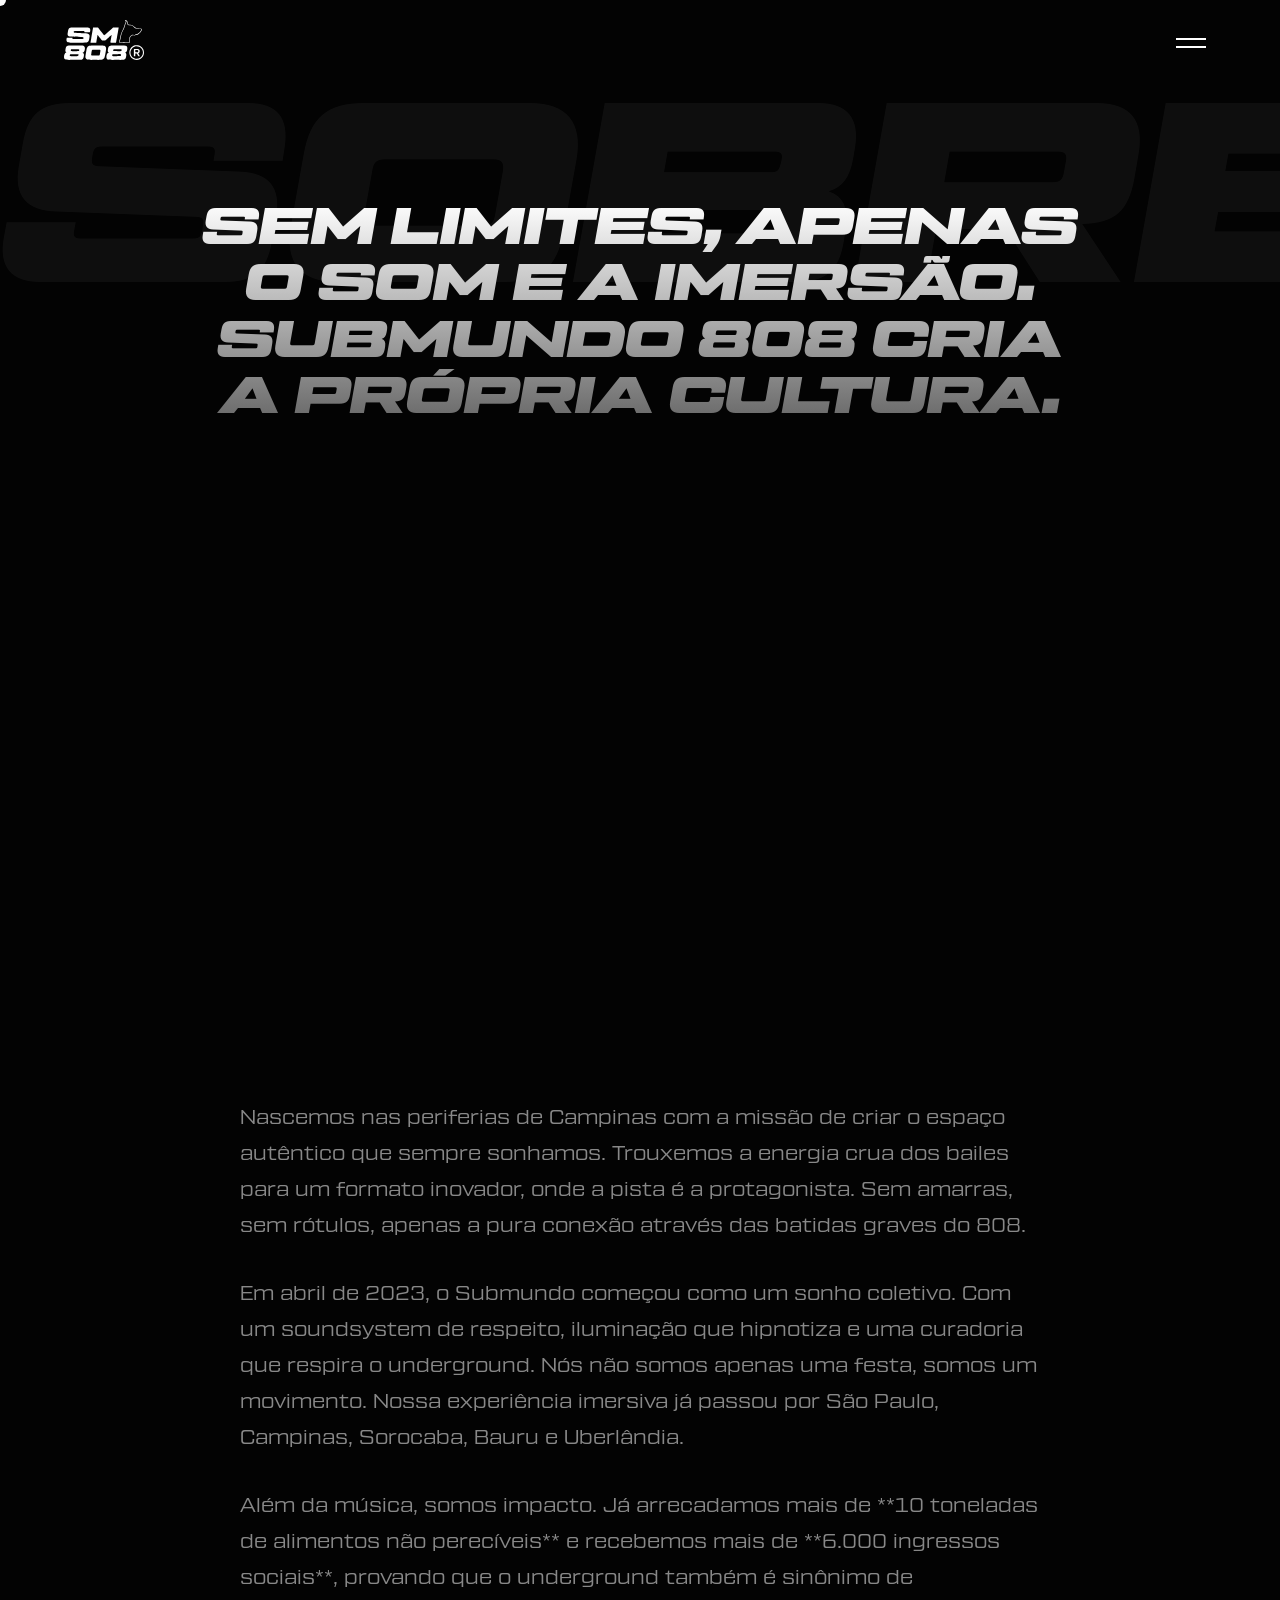
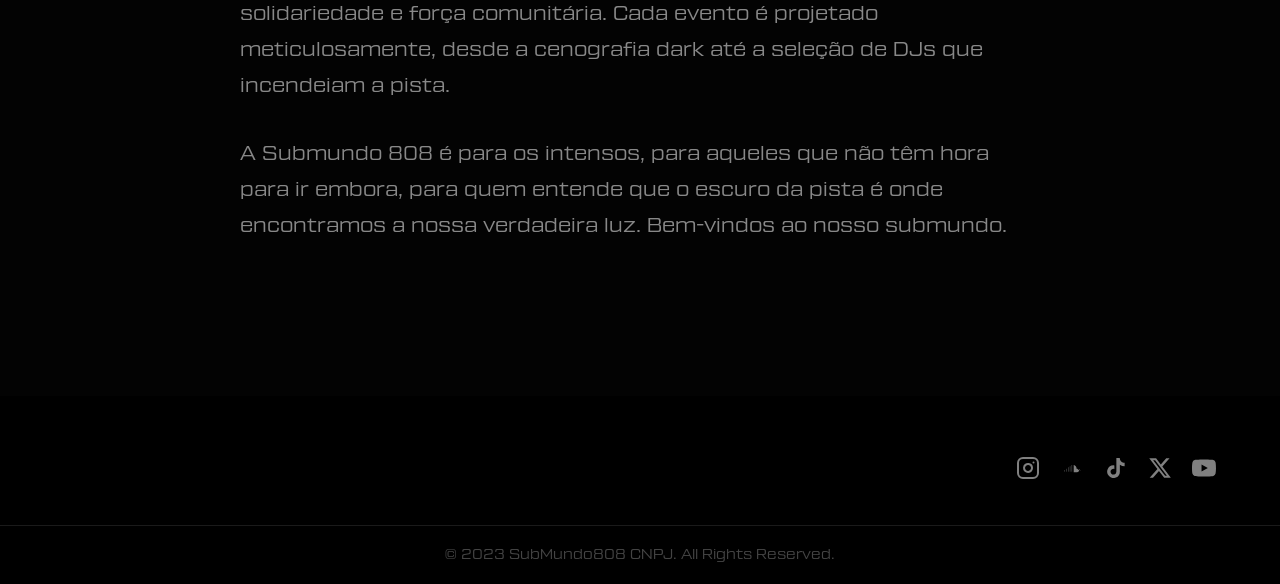
==== about.html @ 8bd0a529 "feat: landing page Submundo 808 — hero em vídeo, slider de eventos e seção Sobre animada Landing pag" ====
<!DOCTYPE html>
<html lang="pt-BR">
<head>
    <meta charset="UTF-8">
    <meta name="viewport" content="width=device-width, initial-scale=1.0">
    <title>SOBRE NÓS | SUBMUNDO 808</title>
    <link rel="stylesheet" href="css/style.css">
</head>
<body class="about-page">
    <div class="custom-cursor"></div>
    
    <!-- Fullscreen Menu Overlay -->
    <div class="menu-overlay" id="menuOverlay">
        <div class="menu-content">
            <a href="index.html" class="menu-link" data-text="HOME">HOME</a>
            <a href="about.html" class="menu-link menu-close" data-text="SOBRE NÓS">SOBRE NÓS</a>
            <a href="index.html#eventos" class="menu-link" data-text="EVENTOS">EVENTOS</a>
            <a href="index.html#spotify" class="menu-link" data-text="PLAYLIST">PLAYLIST</a>
            <a href="index.html#faq" class="menu-link" data-text="FAQ">FAQ</a>
        </div>
    </div>

    <!-- Top Bar -->
    <header class="top-bar">
        <div class="container top-bar-content">
            <a href="index.html" class="logo">
                <img src="assets/img/logo.svg" alt="SUBMUNDO 808" onerror="this.outerHTML='<h2 class=\'logo-text\'>SUBMUNDO 808</h2>'">
            </a>
            <div class="header-right">
                <button class="menu-toggle" id="menuToggle">
                    <span class="line"></span>
                    <span class="line"></span>
                </button>
            </div>
        </div>
    </header>

    <main>
        <!-- About Hero Section -->
        <section class="about-hero section-padding">
            <div class="about-giant-bg">
                <h1 class="reveal-up-text">SOBRE NÓS</h1>
            </div>
            
            <div class="container about-content-wrapper">
                <div class="about-title-block reveal">
                    <h2 class="section-title text-center" style="font-size: clamp(2rem, 4vw, 4rem);">
                        Sem limites, apenas o som e a imersão.<br>
                        <span style="color:var(--text-muted);">Submundo 808 cria a própria cultura.</span>
                    </h2>
                </div>

                <div class="about-main-image photo-wrapper reveal-clip">
                    <img src="assets/img/bg-hero.webp" alt="Submundo 808 Experience">
                </div>

                <div class="about-text-content reveal">
                    <p>Nascemos nas periferias de Campinas com a missão de criar o espaço autêntico que sempre sonhamos. Trouxemos a energia crua dos bailes para um formato inovador, onde a pista é a protagonista. Sem amarras, sem rótulos, apenas a pura conexão através das batidas graves do 808.</p>

                    <p>Em abril de 2023, o Submundo começou como um sonho coletivo. Com um soundsystem de respeito, iluminação que hipnotiza e uma curadoria que respira o underground. Nós não somos apenas uma festa, somos um movimento. Nossa experiência imersiva já passou por São Paulo, Campinas, Sorocaba, Bauru e Uberlândia.</p>

                    <p>Além da música, somos impacto. Já arrecadamos mais de **10 toneladas de alimentos não perecíveis** e recebemos mais de **6.000 ingressos sociais**, provando que o underground também é sinônimo de solidariedade e força comunitária. Cada evento é projetado meticulosamente, desde a cenografia dark até a seleção de DJs que incendeiam a pista.</p>

                    <p>A Submundo 808 é para os intensos, para aqueles que não têm hora para ir embora, para quem entende que o escuro da pista é onde encontramos a nossa verdadeira luz. Bem-vindos ao nosso submundo.</p>
                </div>
            </div>
        </section>
    </main>

    <!-- Footer -->
    <footer class="footer">
        <div class="container footer-content">
            <div class="footer-logo">
                <img src="assets/img/logo.svg" alt="SUBMUNDO 808" onerror="this.outerHTML='<h2 class=\'logo-text\'>SUBMUNDO 808</h2>'">
            </div>
            
            <div class="social-links hover-dim-group">
                <a href="https://www.instagram.com/submundo808/" target="_blank" class="hover-dim-item" title="Instagram">
                    <svg width="24" height="24" viewBox="0 0 24 24" fill="none" stroke="currentColor" stroke-width="2" stroke-linecap="round" stroke-linejoin="round"><rect x="2" y="2" width="20" height="20" rx="5" ry="5"></rect><path d="M16 11.37A4 4 0 1 1 12.63 8 4 4 0 0 1 16 11.37z"></path><line x1="17.5" y1="6.5" x2="17.51" y2="6.5"></line></svg>
                </a>
                <a href="https://soundcloud.com/submundo808" target="_blank" class="hover-dim-item" title="Soundcloud">
                    <svg width="24" height="24" viewBox="0 0 24 24" fill="currentColor"><path d="M11.81 15.65c-.05 0-.09-.04-.09-.09v-6.38c0-.05.04-.09.09-.09h.19c.05 0 .09.04.09.09v6.38c0 .05-.04.09-.09.09h-.19zm-1.85 0c-.05 0-.09-.04-.09-.09v-5.27c0-.05.04-.09.09-.09h.19c.05 0 .09.04.09.09v5.27c0 .05-.04.09-.09.09h-.19zm-1.85 0c-.05 0-.09-.04-.09-.09v-4.14c0-.05.04-.09.09-.09h.19c.05 0 .09.04.09.09v4.14c0 .05-.04.09-.09.09h-.19zm-1.85 0c-.05 0-.09-.04-.09-.09v-2.82c0-.05.04-.09.09-.09h.19c.05 0 .09.04.09.09v2.82c0 .05-.04.09-.09.09h-.19zm-1.85 0c-.05 0-.09-.04-.09-.09v-1.39c0-.05.04-.09.09-.09h.19c.05 0 .09.04.09.09v1.39c0 .05-.04.09-.09.09h-.19zm14.8-1.57c0 1.25-.97 2.27-2.19 2.27H13.8c-.05 0-.09-.04-.09-.09v-7.14c0-.05.05-.08.09-.07 1.58.29 2.76 1.66 2.76 3.32 0 .14-.01.27-.03.4.92-.12 1.76.54 1.76 1.48v.01c0-.14.07-.27.18-.36.43-.37 1.07-.37 1.51 0 .28.25.43.61.43 1V14.08z"/></svg>
                </a>
                <a href="https://www.tiktok.com/@submundo808" target="_blank" class="hover-dim-item" title="TikTok">
                    <svg width="24" height="24" viewBox="0 0 24 24" fill="currentColor"><path d="M19.59 6.69a4.83 4.83 0 0 1-3.77-4.25V2h-3.45v13.67a2.89 2.89 0 0 1-5.2 1.74 2.89 2.89 0 0 1 2.31-4.64 2.93 2.93 0 0 1 .88.13V9.4a6.84 6.84 0 0 0-1-.05A6.33 6.33 0 0 0 5 20.1a6.34 6.34 0 0 0 10.86-4.43v-7a8.16 8.16 0 0 0 4.77 1.52v-3.4a4.85 4.85 0 0 1-1-.1z"/></svg>
                </a>
                <a href="https://x.com/Submundo808" target="_blank" class="hover-dim-item" title="X (Twitter)">
                    <svg width="24" height="24" viewBox="0 0 24 24" fill="currentColor"><path d="M18.244 2.25h3.308l-7.227 8.26 8.502 11.24H16.17l-5.214-6.817L4.99 21.75H1.68l7.73-8.835L1.254 2.25H8.08l4.713 6.231zm-1.161 17.52h1.833L7.084 4.126H5.117z"/></svg>
                </a>
                <a href="https://www.youtube.com/@submundo808" target="_blank" class="hover-dim-item" title="YouTube">
                    <svg width="24" height="24" viewBox="0 24 24" fill="currentColor"><path d="M23.498 6.186a3.016 3.016 0 0 0-2.122-2.136C19.505 3.5 12 3.5 12 3.5s-7.505 0-9.377.55a3.016 3.016 0 0 0-2.122 2.136C0 8.07 0 12 0 12s0 3.93.501 5.814a3.016 3.016 0 0 0 2.122 2.136c1.871.55 9.377.55 9.377.55s7.505 0 9.377-.55a3.016 3.016 0 0 0 2.122-2.136C24 15.93 24 12 24 12s0-3.93-.502-5.814zM9.545 15.568V8.432L15.818 12l-6.273 3.568z"/></svg>
                </a>
            </div>
        </div>
        <div class="copyright text-center">
            <p>© 2023 SubMundo808 CNPJ. All Rights Reserved.</p>
        </div>
    </footer>

    <script src="js/main.js"></script>
</body>
</html>
---- css/style.css ----
/* UI/UX Pro Max - Serhat Durmus Aesthetic */
:root {
    --bg-color: #030303;
    --text-main: #FFFFFF;
    --text-muted: #888888;
    --accent: #E50000; /* Subtle neon if needed, but mostly B&W */
    --hover-dim: 0.3;
}

* {
    margin: 0;
    padding: 0;
    box-sizing: border-box;
    cursor: none; /* Hide default cursor */
}

@font-face {
    font-family: 'Tactic-Sans';
    src: url('../assets/fonts/Tactic-Sans-Regular.otf') format('opentype');
    font-weight: normal;
    font-style: normal;
}

@font-face {
    font-family: 'Tactic-Sans-Title';
    src: url('../assets/fonts/Tactic-Sans-Extra-Extended-Ultra-Italic.otf') format('opentype');
    font-weight: 900;
    font-style: italic;
}

@font-face {
    font-family: 'Tactic-Sans-Medium';
    src: url('../assets/fonts/Tactic-Sans-Medium.otf') format('opentype');
    font-weight: 500;
    font-style: normal;
}

html, body {
    background-color: var(--bg-color);
    color: var(--text-main);
    font-family: 'Tactic-Sans', sans-serif;
    overflow-x: hidden;
    scroll-behavior: smooth;
    width: 100%;
}

/* Lenis smooth-scroll (required styles) */
html.lenis,
html.lenis body {
    height: auto;
}

.lenis.lenis-smooth {
    scroll-behavior: auto !important;
}

.lenis.lenis-stopped {
    overflow: clip;
}

a {
    color: inherit;
    text-decoration: none;
}

ul {
    list-style: none;
}

.container {
    max-width: 1400px;
    margin: 0 auto;
    padding: 0 5%;
}

.section-padding {
    padding: 120px 0;
}

.text-center { text-align: center; }
.mt-2 { margin-top: 1rem; }
.mt-4 { margin-top: 2rem; }
.text-muted { color: var(--text-muted); }
.uppercase { text-transform: uppercase; }
.tracking-widest { letter-spacing: 0.2em; font-size: 0.8rem; }

/* Custom Cursor */
.custom-cursor {
    position: fixed;
    top: 0;
    left: 0;
    width: 12px;
    height: 12px;
    background-color: var(--text-main);
    border-radius: 50%;
    pointer-events: none;
    z-index: 9999;
    mix-blend-mode: difference;
    transform: translate(-50%, -50%);
    transition: width 0.3s, height 0.3s, background-color 0.3s;
}

.custom-cursor.hover {
    width: 60px;
    height: 60px;
    background-color: rgba(255, 255, 255, 0.1);
    border: 1px solid rgba(255, 255, 255, 0.5);
    mix-blend-mode: normal;
}

/* Typography */
h1, h2, h3, h4 {
    font-family: 'Tactic-Sans-Title', sans-serif;
    text-transform: uppercase;
}

.section-title {
    font-size: clamp(2.5rem, 5vw, 5rem);
    line-height: 1.1;
    margin-bottom: 3rem;
    position: relative;
    z-index: 2;
    background-image: linear-gradient(180deg, #fff, #666);
    background-clip: text;
    -webkit-background-clip: text;
    -webkit-text-fill-color: transparent;
}

/* Hover Dim Effect (Like Latest News) */
.hover-dim-group:hover .hover-dim-item {
    opacity: var(--hover-dim);
    filter: blur(2px);
    transition: opacity 0.4s ease, filter 0.4s ease, transform 0.4s ease;
}

.hover-dim-group .hover-dim-item {
    transition: opacity 0.4s ease, filter 0.4s ease, transform 0.4s ease;
}

.hover-dim-group .hover-dim-item:hover {
    opacity: 1 !important;
    filter: blur(0px) !important;
    transform: scale(1.02);
    z-index: 10;
}

/* Buttons */
.btn {
    display: inline-block;
    padding: 1rem 3rem;
    font-family: 'Tactic-Sans-Title', sans-serif;
    font-size: 1.2rem;
    border-radius: 50px;
    transition: all 0.3s ease;
    text-transform: uppercase;
    position: relative;
    overflow: hidden;
}

.btn-primary {
    background: #fff;
    color: #000;
}

.btn-primary:hover {
    background: #ccc;
    transform: scale(1.05);
}

.btn-outline {
    background: transparent;
    border: 1px solid #fff;
    color: #fff;
}

.btn-outline:hover {
    background: #fff;
    color: #000;
}

/* Top Bar */
.top-bar {
    position: fixed;
    top: 0;
    left: 0;
    width: 100%;
    z-index: 100;
    padding: 20px 0;
}

.top-bar-content {
    display: flex;
    justify-content: space-between;
    align-items: center;
}

/* Blend logo + hamburger against any background; the CTA keeps solid colors */
.logo,
.menu-toggle {
    mix-blend-mode: difference;
}

.header-right {
    display: flex;
    align-items: center;
    gap: 20px;
}

/* Highlight CTA in the header */
.btn-ticket {
    display: inline-flex;
    align-items: center;
    font-family: 'Tactic-Sans-Title', sans-serif;
    font-size: 0.85rem;
    letter-spacing: 0.06em;
    text-transform: uppercase;
    color: #fff;
    background: var(--accent);
    padding: 0.75rem 1.7rem;
    border-radius: 50px;
    white-space: nowrap;
    box-shadow: 0 0 0 rgba(229, 0, 0, 0.6);
    transition: transform 0.3s ease, box-shadow 0.3s ease, background 0.3s ease;
}

.btn-ticket:hover {
    transform: scale(1.05);
    background: #ff1a1a;
    box-shadow: 0 6px 26px rgba(229, 0, 0, 0.45);
}

.btn-ticket-short { display: none; }

@media (max-width: 640px) {
    .header-right { gap: 10px; }
    .btn-ticket {
        font-size: 0.62rem;
        padding: 0.5rem 0.85rem;
        letter-spacing: 0.02em;
    }
    .btn-ticket-full { display: none; }
    .btn-ticket-short { display: inline; }
    .menu-toggle { padding: 10px 0 10px 4px; }
    .menu-toggle .line { width: 26px; }
    .logo img { height: 32px; }
}

.logo img {
    height: 40px;
}

.logo-text {
    font-size: 1.5rem;
    color: #fff;
    margin: 0;
}

/* Hamburger Menu Toggle */
.menu-toggle {
    background: transparent;
    border: none;
    display: flex;
    flex-direction: column;
    gap: 6px;
    padding: 10px;
}

.menu-toggle .line {
    display: block;
    width: 30px;
    height: 2px;
    background-color: #fff;
    transition: all 0.3s ease;
}

.menu-toggle.active .line:nth-child(1) {
    transform: translateY(8px) rotate(45deg);
}
.menu-toggle.active .line:nth-child(2) {
    opacity: 0;
}
.menu-toggle.active .line:nth-child(3) {
    transform: translateY(-8px) rotate(-45deg);
    display: block;
}

/* Fullscreen Overlay Menu */
.menu-overlay {
    position: fixed;
    top: 0;
    left: 0;
    width: 100%;
    height: 100vh;
    background-color: #050505;
    z-index: 90;
    display: flex;
    align-items: center;
    justify-content: center;
    opacity: 0;
    pointer-events: none;
    transition: opacity 0.5s ease;
}

.menu-overlay.active {
    opacity: 1;
    pointer-events: auto;
}

.menu-content {
    display: flex;
    flex-direction: column;
    gap: 20px;
    text-align: center;
}

.menu-link {
    font-family: 'Tactic-Sans-Title', sans-serif;
    font-size: clamp(3rem, 8vw, 6rem);
    color: transparent;
    -webkit-text-stroke: 1px rgba(255,255,255,0.2);
    transition: all 0.4s ease;
    position: relative;
    transform: translateY(30px);
    opacity: 0;
}

.menu-overlay.active .menu-link {
    transform: translateY(0);
    opacity: 1;
}

.menu-link:hover {
    -webkit-text-stroke: 1px #fff;
    color: #fff;
}

/* Stagger menu links */
.menu-link:nth-child(1) { transition-delay: 0.1s; }
.menu-link:nth-child(2) { transition-delay: 0.15s; }
.menu-link:nth-child(3) { transition-delay: 0.2s; }
.menu-link:nth-child(4) { transition-delay: 0.25s; }
.menu-link:nth-child(5) { transition-delay: 0.3s; }

/* Hero Section */
.hero-clean {
    position: relative;
    width: 100%;
    height: 100vh;
    display: flex;
    align-items: flex-end;
    justify-content: center;
    overflow: hidden;
}

.midiaBackground {
    position: absolute;
    /* Oversized with headroom above so the scroll parallax (moves the layer
       DOWN) never reveals empty space at the top of the hero. */
    top: -50%;
    left: 0;
    width: 100%;
    height: 150%;
    z-index: 1;
    will-change: transform; /* scroll parallax target */
}

.midiaBackground img,
.midiaBackground video {
    width: 100%;
    height: 100%;
    object-fit: cover;
    /* subtle slow zoom on the footage, like the reference */
    animation: heroZoom 20s ease-out forwards;
}

.hero-overlay {
    position: absolute;
    inset: 0;
    z-index: 2;
    background:
        linear-gradient(to top, rgba(3,3,3,0.55) 0%, rgba(3,3,3,0.1) 40%, rgba(3,3,3,0.3) 100%);
}

/* Black gradient at the end of the hero → smooth blend into the next section.
   Sits OVER the video (z2) but BEHIND the SUBMUNDO text (z3). */
.hero-bottom-fade {
    position: absolute;
    left: 0;
    bottom: 0;
    width: 100%;
    height: 45vh;
    z-index: 2;
    pointer-events: none;
    background: linear-gradient(to bottom,
        rgba(4, 4, 4, 0) 0%,
        rgba(4, 4, 4, 0.6) 55%,
        #040404 100%);
}

.hero-bottom-title {
    position: relative;
    z-index: 3;
    width: 100%;
    text-align: center;
    padding: 0 4% 3vh;
}

.title-mask {
    overflow: hidden;
    padding-bottom: 0.08em; /* keep descenders/italic slant from clipping */
    line-height: 0.9;
}

.reveal-up-text {
    display: block;
    transform: translateY(110%);
    opacity: 0;
    animation: revealUp 1.4s cubic-bezier(0.16, 1, 0.3, 1) 0.15s forwards;
}

.hero-giant {
    font-family: 'Tactic-Sans-Title', sans-serif;
    font-size: clamp(2rem, 10.2vw, 13rem);
    line-height: 0.9;
    letter-spacing: -0.02em;
    text-transform: uppercase;
    white-space: nowrap;
    margin: 0;
    /* metallic gray gradient — same effect as the section headings */
    background-image: linear-gradient(180deg, #ffffff 0%, #e8e8e8 38%, #9a9a9a 66%, #4d4d4d 100%);
    background-clip: text;
    -webkit-background-clip: text;
    -webkit-text-fill-color: transparent;
    color: transparent;
}

.delay-1 {
    animation-delay: 0.35s;
}

@keyframes revealUp {
    to {
        transform: translateY(0);
        opacity: 1;
    }
}

@keyframes heroZoom {
    from { transform: scale(1.12); }
    to   { transform: scale(1); }
}

/* Eventos (Videos Style) */
/* Eventos (Reference Structure) */
.eventos-videos {
    position: relative;
    background: #040404;
    overflow: hidden;
    padding-bottom: 160px;
}

/* Blurred background built from the ACTIVE card image (crossfade on change) */
.eventos-bg {
    position: absolute;
    inset: 0;
    z-index: 0;
    overflow: hidden;
}

.eventos-bg-layer {
    position: absolute;
    top: -8%;
    left: -8%;
    width: 116%;
    height: 116%;
    background-size: cover;
    background-position: center;
    filter: blur(80px) brightness(0.5) saturate(1.1);
    opacity: 0;
    transform: scale(1.05);
    transition: opacity 1.1s ease;
    will-change: opacity;
}

.eventos-bg-layer.is-active {
    opacity: 0.5;
}

/* Vignette that keeps the whole area dark like the reference */
.section-blur {
    position: absolute;
    inset: 0;
    pointer-events: none;
    z-index: 1;
    background:
        radial-gradient(110% 85% at 50% 42%, rgba(4,4,4,0.55) 0%, rgba(4,4,4,0.85) 55%, #040404 82%),
        linear-gradient(to bottom, #040404 0%, transparent 22%, transparent 78%, #040404 100%);
}

/* Left / right edge fades over the side cards */
.slider-overlay {
    position: absolute;
    top: 0;
    left: 0;
    width: 22%;
    height: 100%;
    z-index: 8;
    pointer-events: none;
    background: linear-gradient(to right, #040404 0%, transparent 100%);
}

.slider-overlay.is-right {
    left: auto;
    right: 0;
    background: linear-gradient(to left, #040404 0%, transparent 100%);
}

.slider_component {
    position: relative;
    width: 100vw;
    left: 50%;
    transform: translateX(-50%);
    height: 740px;
    margin-top: 40px;
    z-index: 10;
}

.slider {
    position: absolute;
    inset: 0;
}

.slider-wrapper {
    position: absolute;
    top: 41%;
    left: 50%;
    width: 0;
    height: 0;
}

/* Side cards (default state) */
.slider_slide {
    position: absolute;
    top: 50%;
    left: 50%;
    width: 600px;
    height: 338px; /* 16:9 */
    transform: translate(-50%, -50%) scale(1);
    opacity: 0.85;
    cursor: pointer;
    z-index: 1;
    transition: transform 1.1s cubic-bezier(0.16, 1, 0.3, 1),
                width 1.1s cubic-bezier(0.16, 1, 0.3, 1),
                height 1.1s cubic-bezier(0.16, 1, 0.3, 1),
                opacity 1.1s cubic-bezier(0.16, 1, 0.3, 1);
}

/* Center / active card */
.slider_slide.active {
    width: 880px;
    height: 495px;
    opacity: 1;
    z-index: 10;
    cursor: default;
}

.image-cover {
    display: block;
    width: 100%;
    height: 100%;
    object-fit: cover;
    filter: brightness(0.4) grayscale(35%);
    transition: filter 1.1s ease;
}

.slider_slide.active .image-cover {
    filter: brightness(1) grayscale(0%);
}

.corner-wrapper {
    position: absolute;
    top: -34px;
    left: -34px;
    right: -34px;
    bottom: -34px;
    pointer-events: none;
    opacity: 0;
    transform: scale(0.96);
    transition: opacity 0.7s ease 0.2s, transform 0.7s ease 0.2s;
}

.slider_slide.active .corner-wrapper {
    opacity: 1;
    transform: scale(1);
}

.corner {
    position: absolute;
    width: 30px;
    height: 30px;
    border-color: var(--accent);
    border-style: solid;
}

.corner.is-1 { top: 0; left: 0; border-width: 2px 0 0 2px; }
.corner.is-2 { top: 0; right: 0; border-width: 2px 2px 0 0; }
.corner.is-3 { bottom: 0; right: 0; border-width: 0 2px 2px 0; }
.corner.is-4 { bottom: 0; left: 0; border-width: 0 0 2px 2px; }

/* Play button shows on the SIDE (inactive) cards, hidden on the active one */
.video-play {
    position: absolute;
    top: 50%;
    left: 50%;
    transform: translate(-50%, -50%) scale(1);
    width: 64px;
    height: 64px;
    background: var(--accent);
    display: flex;
    justify-content: center;
    align-items: center;
    color: #fff;
    opacity: 1;
    transition: opacity 0.6s ease, transform 0.6s ease;
}

.video-play svg { width: 26px; height: 26px; }

.slider_slide.active .video-play {
    opacity: 0;
    transform: translate(-50%, -50%) scale(0.8);
    pointer-events: none;
}

.slider_slide_title {
    position: absolute;
    bottom: -52px;
    width: 100%;
    text-align: center;
    opacity: 0;
    transform: translateY(-10px);
    transition: all 0.5s ease;
}

.slider_slide.active .slider_slide_title {
    opacity: 1;
    transform: translateY(0);
    transition-delay: 0.3s;
}

.slider_slide_title h3 {
    color: var(--accent);
    font-family: 'Tactic-Sans-Title', sans-serif;
    font-size: 1rem;
    letter-spacing: 0.15em;
    margin: 0;
    text-transform: uppercase;
}

/* Pagination Ruler */
.slider-video_pagination-wrapper {
    display: flex;
    align-items: flex-end;
    justify-content: center;
    gap: 0px;
    position: absolute;
    bottom: 0;
    left: 0;
    width: 100%;
    z-index: 10;
}

.slider-video_pagination-item {
    display: flex;
    align-items: flex-end;
    gap: 20px; /* space between the lines */
    padding: 0 10px; /* padding so they span wider */
    cursor: pointer;
}

.slider-video_pagination-item_line {
    width: 1px;
    height: 12px;
    background: #333;
    transition: all 0.4s ease;
}

.slider-video_pagination-item:hover .slider-video_pagination-item_line,
.slider-video_pagination-item.active .slider-video_pagination-item_line {
    background: #555;
}

.slider-video_pagination-item_line.is-big {
    height: 30px;
    position: relative;
    background: #666;
}

.slider-video_pagination-item.active .slider-video_pagination-item_line.is-big {
    height: 45px;
    background: #fff;
}

.slider-video_pagination-item_line_text {
    position: absolute;
    top: -35px;
    left: 50%;
    transform: translateX(-50%);
    font-family: 'Tactic-Sans-Title', sans-serif;
    font-size: 1.2rem;
    color: #444;
    transition: color 0.4s ease;
}

.slider-video_pagination-item.active .slider-video_pagination-item_line_text {
    color: #fff;
}

/* Nav Buttons (hidden — navigation is done via the red play buttons on the side cards) */
.slider_button-wrapper {
    display: none;
}

.slider_button-wrapper-legacy {
    position: absolute;
    top: 40%;
    left: 0;
    width: 100%;
    justify-content: space-between;
    padding: 0 2%;
    transform: translateY(-50%);
    pointer-events: none;
    z-index: 20;
}

.slider-button {
    position: relative;
    width: 52px;
    height: 52px;
    border: none;
    background: transparent;
    color: #fff;
    cursor: pointer;
    pointer-events: auto;
    display: flex;
    align-items: center;
    justify-content: center;
    opacity: 0.55;
    transition: opacity 0.3s ease, transform 0.3s ease;
}

.slider-button svg { width: 100%; height: 100%; }
.slider-button svg path:first-child { fill: #fff; }

.slider-button:hover {
    opacity: 1;
    transform: scale(1.06);
}

/* Responsive */
@media (max-width: 1500px) {
    .slider_component { height: 600px; }
    .slider_slide { width: 500px; height: 281px; }
    .slider_slide.active { width: 720px; height: 405px; }
}

@media (max-width: 1100px) {
    .slider_component { height: 520px; }
    .slider_slide { width: 420px; height: 236px; }
    .slider_slide.active { width: 600px; height: 338px; }
    .corner-wrapper { top: -26px; left: -26px; right: -26px; bottom: -26px; }
    .corner { width: 24px; height: 24px; }
}

@media (max-width: 900px) {
    .slider_component { height: 440px; }
    .slider_slide { width: 300px; height: 169px; }
    .slider_slide.active { width: 500px; height: 281px; }
    .slider-overlay { width: 24%; }
    .corner { width: 20px; height: 20px; }
}

@media (max-width: 560px) {
    .slider_component { height: 340px; }
    .slider_slide { width: 200px; height: 112px; opacity: 0.5; }
    .slider_slide.active { width: 340px; height: 191px; }
    .slider-button { width: 40px; height: 40px; }
    .slider_slide_title h3 { font-size: 0.8rem; }
    .video-play { width: 48px; height: 48px; }
    .corner-wrapper { top: -18px; left: -18px; right: -18px; bottom: -18px; }
    .corner { width: 16px; height: 16px; }
}

/* Experiencia */
.experiencia {
    background: #030303;
}

.experiencia-grid {
    display: grid;
    grid-template-columns: 1fr 1fr;
    gap: 60px;
    align-items: center;
}

.exp-photos {
    display: grid;
    grid-template-columns: repeat(2, 1fr);
    gap: 20px;
}

.photo-wrapper {
    width: 100%;
    aspect-ratio: 4/5;
    overflow: hidden;
    position: relative;
    border-radius: 4px;
}

.photo-wrapper img {
    width: 100%;
    height: 100%;
    object-fit: cover;
    filter: grayscale(100%);
    transition: filter 0.5s ease, transform 0.5s ease;
}

.photo-wrapper:hover img {
    filter: grayscale(0%);
    transform: scale(1.05);
}

.exp-text p {
    font-size: 1.2rem;
    line-height: 1.6;
    color: var(--text-muted);
    margin-bottom: 2rem;
}

/* Clip-path reveal animation */
.reveal-clip {
    clip-path: inset(100% 0 0 0);
    transition: clip-path 1s cubic-bezier(0.16, 1, 0.3, 1);
}

.reveal-clip.active {
    clip-path: inset(0 0 0 0);
}

.reveal-clip.delay-1 { transition-delay: 0.1s; }
.reveal-clip.delay-2 { transition-delay: 0.2s; }
.reveal-clip.delay-3 { transition-delay: 0.3s; }


/* Spotify Section */
.spotify-section {
    background: #000;
}

.spotify-wrapper {
    max-width: 1000px;
    margin: 0 auto;
    position: relative;
    border-radius: 12px;
}

/* CTA */
.cta-minimal {
    background: #050505;
    border-top: 1px solid rgba(255,255,255,0.05);
    border-bottom: 1px solid rgba(255,255,255,0.05);
}

.cta-giant-title {
    font-size: clamp(3rem, 7vw, 7rem);
    line-height: 0.9;
    background-image: linear-gradient(180deg, #fff, #444);
    background-clip: text;
    -webkit-background-clip: text;
    -webkit-text-fill-color: transparent;
}


/* FAQ Accordion */
.faq-clean {
    background: #030303;
}

.accordion-list {
    max-width: 900px;
    margin: 0 auto;
    display: flex;
    flex-direction: column;
    gap: 15px;
}

.accordion-item {
    border-bottom: 1px solid rgba(255,255,255,0.1);
    position: relative;
}

.accordion-header {
    width: 100%;
    text-align: left;
    background: none;
    border: none;
    color: #fff;
    font-family: 'Tactic-Sans-Title', sans-serif;
    font-size: 1.5rem;
    padding: 20px 0;
    display: flex;
    justify-content: space-between;
    align-items: center;
}

.accordion-header .icon {
    font-family: sans-serif;
    font-weight: 300;
    font-size: 2rem;
    transition: transform 0.3s ease;
}

.accordion-content {
    max-height: 0;
    overflow: hidden;
    transition: max-height 0.4s ease;
    color: var(--text-muted);
}

.accordion-content p {
    padding-bottom: 20px;
    line-height: 1.6;
}

.accordion-item.active .accordion-content {
    max-height: 300px;
}

.accordion-item.active .accordion-header .icon {
    transform: rotate(45deg);
}

/* Footer */
.footer {
    background: #000;
    padding: 60px 0 20px;
}

.footer-content {
    display: flex;
    justify-content: space-between;
    align-items: center;
    border-bottom: 1px solid rgba(255,255,255,0.1);
    padding-bottom: 40px;
    margin-bottom: 20px;
}

.social-links {
    display: flex;
    gap: 20px;
}

.social-links a {
    color: #fff;
    opacity: 0.5;
}

.copyright {
    color: #444;
    font-size: 0.9rem;
}

/* Responsive */
@media (max-width: 992px) {
    .experiencia-grid {
        grid-template-columns: 1fr;
    }
}
@media (max-width: 768px) {
    .track-card {
        width: 300px;
    }
    .footer-content {
        flex-direction: column;
        gap: 30px;
    }
}

/* -------------------------------------
   ABOUT PAGE STYLES
-------------------------------------- */
.about-hero {
    position: relative;
    width: 100%;
    min-height: 100vh;
    padding-top: 150px;
    background: #030303;
    overflow: hidden;
}

.about-giant-bg {
    position: absolute;
    top: 100px;
    left: 50%;
    transform: translateX(-50%);
    width: 100%;
    text-align: center;
    opacity: 0.05; /* Barely visible */
    pointer-events: none;
    z-index: 1;
}

.about-giant-bg h1 {
    font-size: clamp(6rem, 20vw, 25rem);
    white-space: nowrap;
    margin: 0;
    line-height: 0.8;
}

.about-content-wrapper {
    position: relative;
    z-index: 5;
    display: flex;
    flex-direction: column;
    gap: 60px;
    align-items: center;
}

.about-title-block {
    max-width: 900px;
    margin-top: 50px;
}

.about-main-image {
    width: 100%;
    max-width: 900px;
    aspect-ratio: 16/9;
    border-radius: 8px;
    margin: 0 auto;
}

.about-text-content {
    max-width: 800px;
    margin: 0 auto;
    font-size: 1.25rem;
    line-height: 1.8;
    color: var(--text-muted);
}

.about-text-content p {
    margin-bottom: 2rem;
}

/* A Experiência — parallax gallery + scroll-brightening text */
.exp-parallax {
    position: relative;
    overflow: hidden;
    background: #030303;
    padding-top: 50px; /* pull the section up so images appear sooner */
}

.exp-parallax .section-title {
    margin-bottom: 0; /* images sit right under the title */
}

.exp-parallax-heading {
    margin-bottom: 70px;
}

.exp-parallax-gallery {
    /* full-bleed so the larger images fit in one row on wide screens */
    width: 100vw;
    margin-left: 50%;
    transform: translateX(-50%);
    display: flex;
    justify-content: center;
    align-items: flex-start;
    gap: 0;
    flex-wrap: wrap;
    margin-top: -70px; /* pull the pile up, glued under the title */
    margin-bottom: 40px;
    padding: 0 30px;
}

.exp-parallax-img {
    position: relative;
    z-index: 1; /* sits BEHIND the text as it descends */
    width: clamp(150px, 21vw, 340px);
    aspect-ratio: 4 / 5;
    overflow: hidden;
    border-radius: 6px;
    flex: 0 0 auto;
    background: #141414;
    border: 1px solid rgba(255, 255, 255, 0.08);
    will-change: transform;
}

/* Overlapping, staggered "photo pile" — a bit on top of one another */
.exp-parallax-img:not(:first-child) { margin-left: -34px; }
.exp-parallax-img:nth-child(1) { margin-top: 0; }
.exp-parallax-img:nth-child(2) { margin-top: 54px; z-index: 2; }
.exp-parallax-img:nth-child(3) { margin-top: 24px; z-index: 1; }
.exp-parallax-img:nth-child(4) { margin-top: 78px; z-index: 2; }

.exp-parallax-img img {
    width: 100%;
    height: 100%;
    object-fit: cover;
    filter: grayscale(35%) brightness(1.02);
    transition: filter 0.5s ease;
}

.exp-parallax-img:hover img {
    filter: grayscale(0%) brightness(1.05);
}

.exp-parallax-textblock {
    text-align: center;
    position: relative;
    z-index: 3; /* stays in front while images descend behind it */
}

.exp-parallax-text {
    max-width: 720px;
    margin: 0 auto;
    text-align: center;
    font-family: 'Tactic-Sans-Medium', sans-serif;
    font-size: clamp(1rem, 1.9vw, 1.5rem);
    line-height: 1.5;
    color: #fff; /* opacity is animated per-letter on scroll */
    text-transform: uppercase;
    letter-spacing: 0.01em;
}

@media (max-width: 900px) {
    .exp-parallax-gallery { padding: 0 24px; }
    .exp-parallax-img { width: clamp(150px, 22vw, 230px); }
    .exp-parallax-img:not(:first-child) { margin-left: -20px; }
    .exp-parallax-img:nth-child(2) { margin-top: 36px; }
    .exp-parallax-img:nth-child(3) { margin-top: 16px; }
    .exp-parallax-img:nth-child(4) { margin-top: 50px; }
}

@media (max-width: 560px) {
    .exp-parallax-gallery { gap: 10px; margin-bottom: 40px; padding: 0 16px; }
    .exp-parallax-img { width: calc(50% - 10px); }
    .exp-parallax-img:not(:first-child) { margin-left: 0; }
    .exp-parallax-img:nth-child(2) { margin-top: 24px; }
    .exp-parallax-img:nth-child(3) { margin-top: 0; }
    .exp-parallax-img:nth-child(4) { margin-top: 24px; }
}
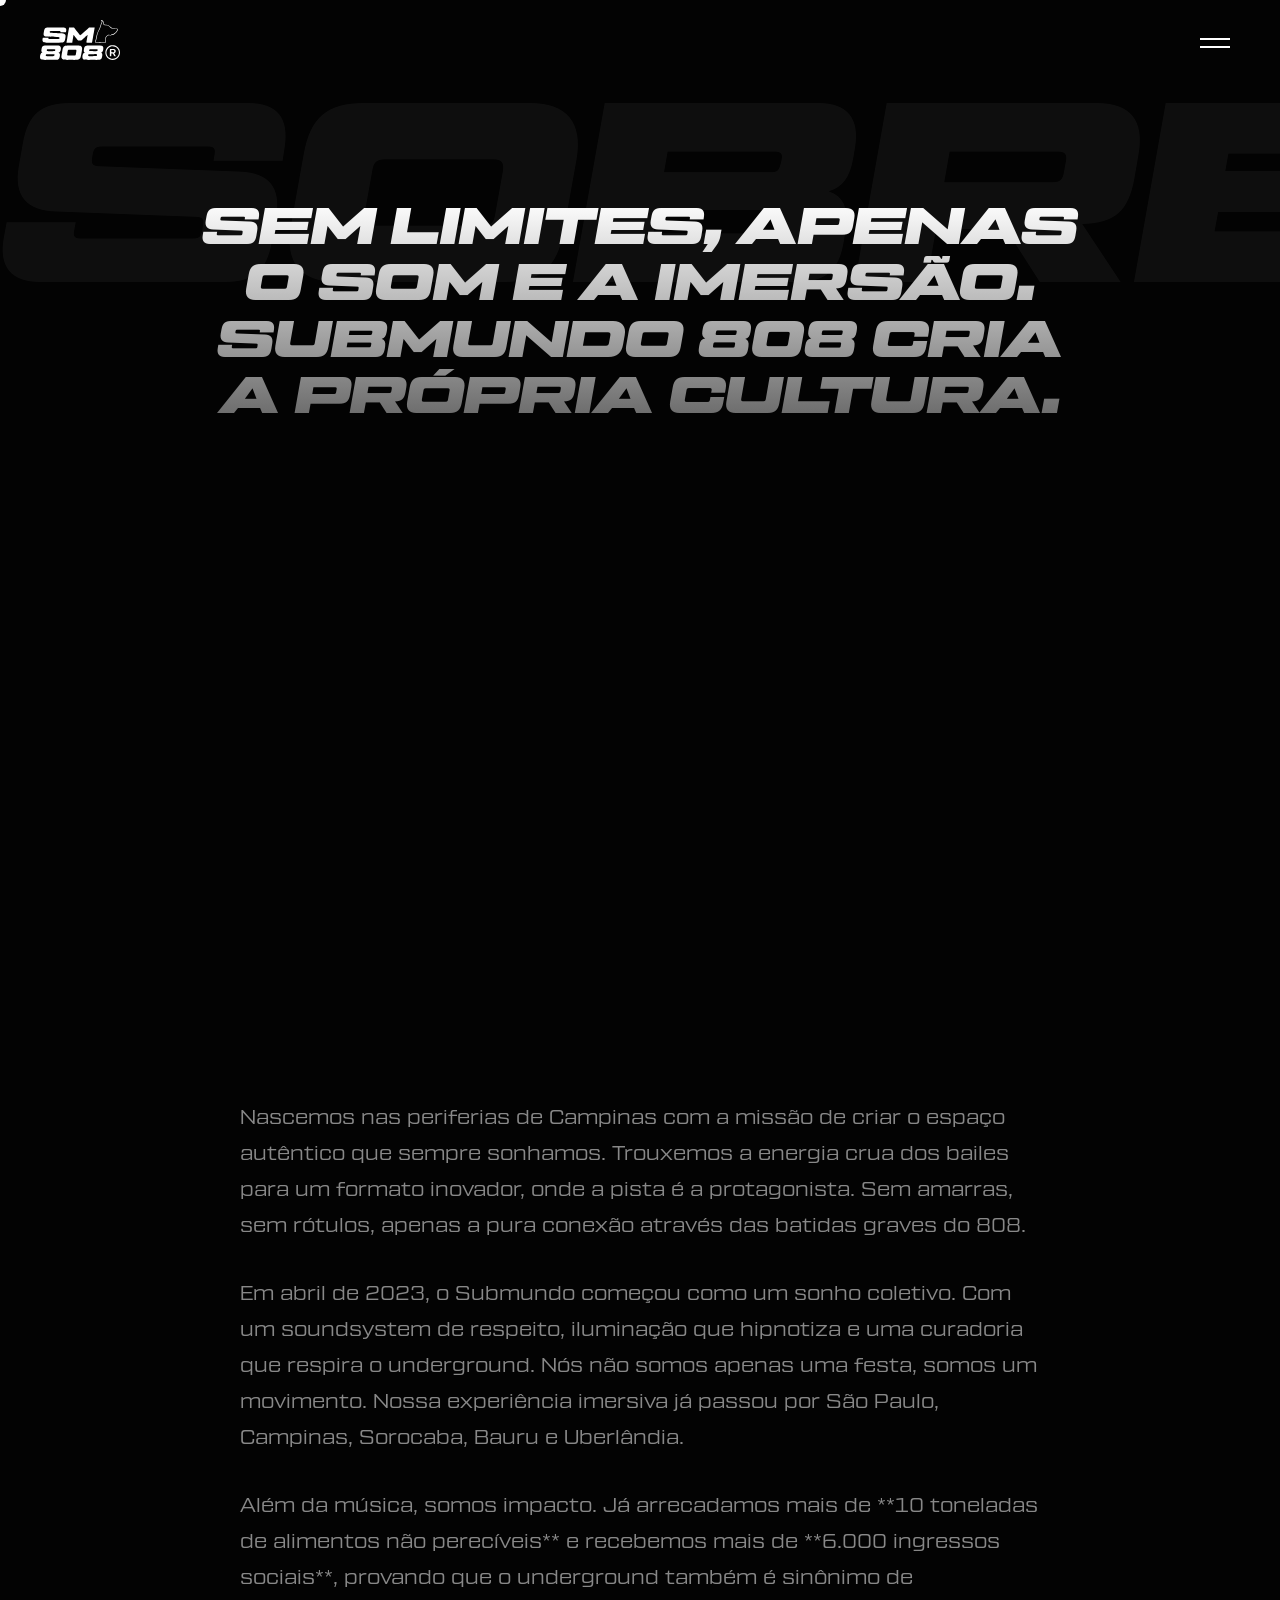
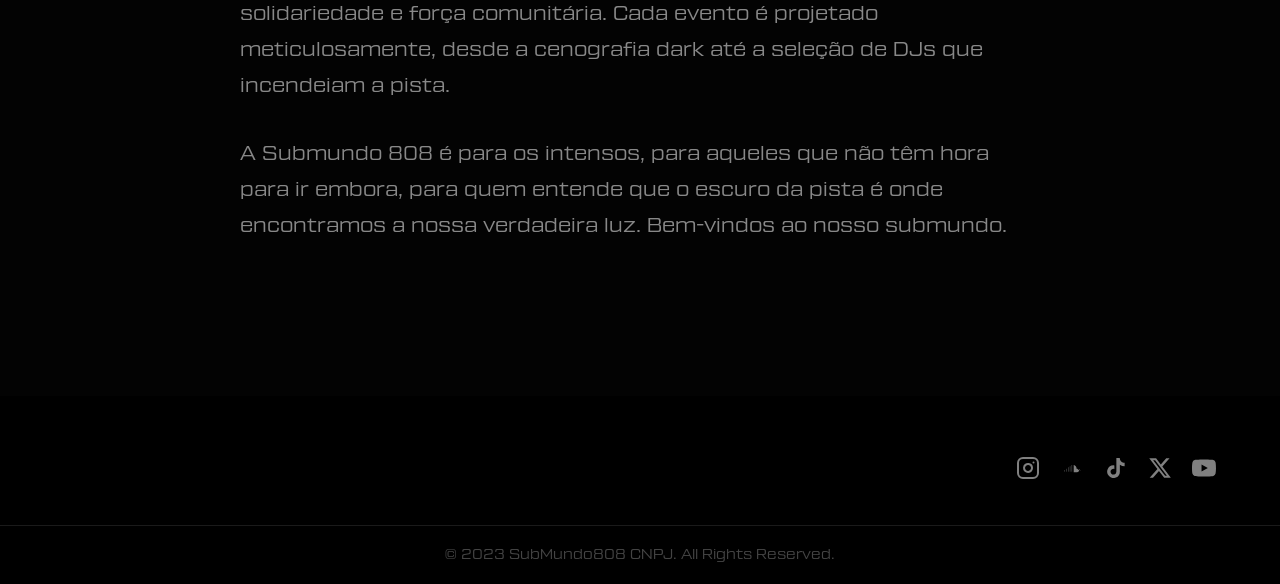
==== commit 0ff264c2: "feat: loja com página de produto e carrinho + ajustes de UI Adiciona a seção de loja (e-commerce est" ====
--- a/about.html
+++ b/about.html
@@ -14,6 +14,7 @@
         <div class="menu-content">
             <a href="index.html" class="menu-link" data-text="HOME">HOME</a>
             <a href="about.html" class="menu-link menu-close" data-text="SOBRE NÓS">SOBRE NÓS</a>
+            <a href="loja.html" class="menu-link" data-text="LOJA">LOJA</a>
             <a href="index.html#eventos" class="menu-link" data-text="EVENTOS">EVENTOS</a>
             <a href="index.html#spotify" class="menu-link" data-text="PLAYLIST">PLAYLIST</a>
             <a href="index.html#faq" class="menu-link" data-text="FAQ">FAQ</a>
--- a/css/style.css
+++ b/css/style.css
@@ -83,6 +83,12 @@
 .text-muted { color: var(--text-muted); }
 .uppercase { text-transform: uppercase; }
 .tracking-widest { letter-spacing: 0.2em; font-size: 0.8rem; }
+
+/* Zones that use the native OS cursor (e.g. the Spotify player) */
+.native-cursor,
+.native-cursor * {
+    cursor: auto;
+}
 
 /* Custom Cursor */
 .custom-cursor {
@@ -194,6 +200,13 @@
     align-items: center;
 }
 
+/* Header spans the full width so the logo and menu sit near the screen corners,
+   with the standard site margin */
+.top-bar .container {
+    max-width: none;
+    padding: 0 40px;
+}
+
 /* Blend logo + hamburger against any background; the CTA keeps solid colors */
 .logo,
 .menu-toggle {
@@ -210,7 +223,7 @@
 .btn-ticket {
     display: inline-flex;
     align-items: center;
-    font-family: 'Tactic-Sans-Title', sans-serif;
+    font-family: 'Tactic-Sans-Medium', sans-serif;
     font-size: 0.85rem;
     letter-spacing: 0.06em;
     text-transform: uppercase;
@@ -229,17 +242,14 @@
     box-shadow: 0 6px 26px rgba(229, 0, 0, 0.45);
 }
 
-.btn-ticket-short { display: none; }
-
 @media (max-width: 640px) {
+    .top-bar .container { padding: 0 20px; }
     .header-right { gap: 10px; }
     .btn-ticket {
-        font-size: 0.62rem;
-        padding: 0.5rem 0.85rem;
+        font-size: 0.68rem;
+        padding: 0.5rem 0.95rem;
         letter-spacing: 0.02em;
     }
-    .btn-ticket-full { display: none; }
-    .btn-ticket-short { display: inline; }
     .menu-toggle { padding: 10px 0 10px 4px; }
     .menu-toggle .line { width: 26px; }
     .logo img { height: 32px; }
@@ -459,6 +469,12 @@
     padding-bottom: 160px;
 }
 
+/* Single-word title: give it presence and balanced spacing to the slider */
+.eventos-videos .section-title {
+    letter-spacing: 0.04em;
+    margin-bottom: 0.5rem;
+}
+
 /* Blurred background built from the ACTIVE card image (crossfade on change) */
 .eventos-bg {
     position: absolute;
@@ -861,7 +877,21 @@
     max-width: 1000px;
     margin: 0 auto;
     position: relative;
-    border-radius: 12px;
+    border-radius: 14px;
+    /* Brand-red frame matching the INGRESSOS button */
+    padding: 6px;
+    background: var(--accent);
+    box-shadow: 0 0 40px rgba(229, 0, 0, 0.35);
+    transition: box-shadow 0.4s ease;
+}
+
+.spotify-wrapper:hover {
+    box-shadow: 0 0 60px rgba(229, 0, 0, 0.55);
+}
+
+.spotify-wrapper iframe {
+    display: block;
+    border-radius: 10px;
 }
 
 /* CTA */
@@ -869,6 +899,11 @@
     background: #050505;
     border-top: 1px solid rgba(255,255,255,0.05);
     border-bottom: 1px solid rgba(255,255,255,0.05);
+}
+
+/* Match the header "INGRESSOS" button font */
+.cta-minimal .btn {
+    font-family: 'Tactic-Sans-Medium', sans-serif;
 }
 
 .cta-giant-title {
@@ -911,19 +946,38 @@
     display: flex;
     justify-content: space-between;
     align-items: center;
+    gap: 20px;
+    transition: color 0.3s ease, padding-left 0.35s cubic-bezier(0.16, 1, 0.3, 1);
+}
+
+/* Hover highlight (like the reference latest-news items): text turns red and
+   the item nudges to the right */
+.accordion-header:hover {
+    color: var(--accent);
+    padding-left: 14px;
+}
+
+.accordion-header:hover .icon {
+    color: var(--accent);
+    transform: rotate(90deg);
+}
+
+.accordion-item.active .accordion-header:hover .icon {
+    transform: rotate(45deg);
 }
 
 .accordion-header .icon {
     font-family: sans-serif;
     font-weight: 300;
     font-size: 2rem;
-    transition: transform 0.3s ease;
+    flex: 0 0 auto;
+    transition: transform 0.3s ease, color 0.3s ease;
 }
 
 .accordion-content {
     max-height: 0;
     overflow: hidden;
-    transition: max-height 0.4s ease;
+    transition: max-height 0.4s ease, color 0.4s ease;
     color: var(--text-muted);
 }
 
@@ -934,6 +988,7 @@
 
 .accordion-item.active .accordion-content {
     max-height: 300px;
+    color: #fff; /* answer stands out in white when open */
 }
 
 .accordion-item.active .accordion-header .icon {
@@ -1149,3 +1204,292 @@
     .exp-parallax-img:nth-child(3) { margin-top: 0; }
     .exp-parallax-img:nth-child(4) { margin-top: 24px; }
 }
+
+/* ============ LOJA (store page) ============ */
+.loja-page main { padding-top: 120px; }
+
+.loja-intro {
+    max-width: 1400px;
+    margin: 0 auto;
+    padding: 0 40px;
+}
+
+.loja-title {
+    font-size: clamp(3.5rem, 16vw, 15rem);
+    line-height: 0.9;
+    letter-spacing: -0.02em;
+    text-transform: uppercase;
+    margin: 0 0 30px;
+    background-image: linear-gradient(180deg, #ffffff 0%, #e8e8e8 38%, #9a9a9a 66%, #4d4d4d 100%);
+    background-clip: text;
+    -webkit-background-clip: text;
+    -webkit-text-fill-color: transparent;
+    color: transparent;
+}
+
+.loja-intro-grid {
+    display: grid;
+    grid-template-columns: 1fr 1fr;
+    gap: 40px;
+    align-items: end;
+    border-top: 1px solid rgba(255,255,255,0.12);
+    padding-top: 24px;
+    margin-bottom: 70px;
+}
+
+.loja-intro-grid h3 {
+    font-family: 'Tactic-Sans-Title', sans-serif;
+    font-size: 0.8rem;
+    letter-spacing: 0.15em;
+    text-transform: uppercase;
+    color: var(--text-muted);
+    margin-bottom: 12px;
+}
+
+.loja-intro-grid p {
+    font-size: 1rem;
+    line-height: 1.5;
+    max-width: 520px;
+    color: #cfcfcf;
+}
+
+.loja-intro-links {
+    display: flex;
+    flex-direction: column;
+    gap: 8px;
+    justify-self: end;
+    text-align: right;
+    font-size: 0.95rem;
+}
+
+.loja-intro-links a { transition: color 0.3s ease; }
+.loja-intro-links a:hover { color: var(--accent); }
+
+/* Product grid */
+.loja-grid {
+    max-width: 1400px;
+    margin: 0 auto 120px;
+    padding: 0 40px;
+    display: grid;
+    grid-template-columns: repeat(4, 1fr);
+    gap: 24px;
+}
+
+.produto { display: block; }
+
+.produto-img {
+    position: relative;
+    aspect-ratio: 9 / 12;
+    overflow: hidden;
+    border-radius: 4px;
+    background: #141414;
+}
+
+.produto-img img {
+    position: absolute;
+    inset: 0;
+    width: 100%;
+    height: 100%;
+    object-fit: cover;
+    transition: opacity 0.5s ease, transform 0.9s cubic-bezier(0.16,1,0.3,1);
+}
+
+.produto-img .back { opacity: 0; }
+.produto:hover .produto-img .front { opacity: 0; }
+.produto:hover .produto-img .back { opacity: 1; }
+.produto:hover .produto-img img { transform: scale(1.04); }
+
+.produto-info {
+    display: flex;
+    justify-content: space-between;
+    gap: 12px;
+    margin-top: 12px;
+    font-size: 1.1rem;
+    line-height: 1.2;
+}
+
+.produto-preco { color: #fff; white-space: nowrap; }
+
+.produto-tag {
+    display: flex;
+    align-items: center;
+    gap: 8px;
+    margin-top: 6px;
+    font-size: 0.7rem;
+    letter-spacing: 0.1em;
+    text-transform: uppercase;
+    color: var(--text-muted);
+}
+
+.produto-tag .dot {
+    width: 8px;
+    height: 8px;
+    border-radius: 50%;
+    background: var(--accent);
+}
+
+@media (max-width: 900px) {
+    .loja-intro-grid { grid-template-columns: 1fr; gap: 20px; }
+    .loja-intro-links { justify-self: start; text-align: left; }
+    .loja-grid { grid-template-columns: repeat(2, 1fr); gap: 16px; }
+}
+
+@media (max-width: 560px) {
+    .loja-intro, .loja-grid { padding: 0 20px; }
+    .produto-info { font-size: 0.95rem; }
+}
+
+/* ============ PÁGINA DE PRODUTO ============ */
+.produto-detalhe {
+    max-width: 1400px;
+    margin: 0 auto;
+    padding: 0 40px;
+    display: grid;
+    grid-template-columns: 1.05fr 0.95fr;
+    gap: 60px;
+    align-items: start;
+}
+
+.produto-galeria { display: flex; flex-direction: column; gap: 16px; }
+.produto-galeria img {
+    width: 100%;
+    aspect-ratio: 3 / 4;
+    object-fit: cover;
+    border-radius: 4px;
+    background: #141414;
+}
+
+.produto-lado { position: sticky; top: 120px; }
+
+.voltar-loja {
+    display: inline-flex;
+    align-items: center;
+    gap: 8px;
+    color: var(--text-muted);
+    margin-bottom: 26px;
+    transition: color 0.3s ease;
+}
+.voltar-loja:hover { color: #fff; }
+
+.produto-lado h1 {
+    font-family: 'Tactic-Sans-Title', sans-serif;
+    font-size: clamp(2rem, 4vw, 3.4rem);
+    line-height: 1;
+    text-transform: uppercase;
+    margin: 0;
+}
+.produto-lado .preco { font-size: 2rem; margin: 12px 0 26px; color: #fff; }
+.produto-lado .desc { color: #cfcfcf; line-height: 1.6; margin-bottom: 20px; max-width: 46ch; }
+
+.opcao-linha {
+    display: flex;
+    justify-content: space-between;
+    align-items: center;
+    gap: 20px;
+    border-bottom: 1px solid rgba(255,255,255,0.15);
+    padding: 18px 0;
+}
+.opcao-linha .label {
+    text-transform: uppercase;
+    letter-spacing: 0.06em;
+    font-size: 0.85rem;
+    color: var(--text-muted);
+}
+
+.tamanhos { display: flex; gap: 10px; flex-wrap: wrap; justify-content: flex-end; }
+.tamanho-btn {
+    min-width: 46px;
+    padding: 8px 14px;
+    border: 1px solid rgba(255,255,255,0.25);
+    background: transparent;
+    color: #fff;
+    cursor: pointer;
+    font-family: 'Tactic-Sans-Title', sans-serif;
+    transition: all 0.3s ease;
+}
+.tamanho-btn:hover { border-color: #fff; }
+.tamanho-btn.active { background: #fff; color: #000; border-color: #fff; }
+
+.qtd { display: flex; align-items: center; gap: 18px; }
+.qtd button {
+    width: 40px;
+    height: 40px;
+    border: 1px solid rgba(255,255,255,0.25);
+    background: transparent;
+    color: #fff;
+    font-size: 1.4rem;
+    line-height: 1;
+    cursor: pointer;
+    transition: all 0.3s ease;
+}
+.qtd button:hover { border-color: #fff; }
+.qtd span { min-width: 28px; text-align: center; font-size: 1.2rem; }
+
+.add-bag {
+    margin-top: 30px;
+    width: 100%;
+    padding: 18px;
+    background: var(--accent);
+    color: #fff;
+    border: none;
+    border-radius: 50px;
+    cursor: pointer;
+    font-family: 'Tactic-Sans-Title', sans-serif;
+    font-size: 1.05rem;
+    letter-spacing: 0.05em;
+    text-transform: uppercase;
+    transition: background 0.3s ease, transform 0.3s ease;
+}
+.add-bag:hover { background: #ff1a1a; transform: scale(1.01); }
+.add-feedback { margin-top: 12px; color: var(--accent); font-size: 0.9rem; min-height: 1.2em; }
+
+/* ============ SACOLA ============ */
+.sacola-wrap { max-width: 1000px; margin: 0 auto; padding: 0 40px 40px; }
+
+.sacola-vazia { text-align: center; padding: 60px 0; }
+.sacola-vazia p { color: var(--text-muted); font-size: 1.2rem; margin-bottom: 20px; }
+
+.sacola-item {
+    display: grid;
+    grid-template-columns: 90px 1fr auto;
+    gap: 20px;
+    align-items: center;
+    border-bottom: 1px solid rgba(255,255,255,0.1);
+    padding: 22px 0;
+}
+.sacola-item img { width: 90px; aspect-ratio: 3 / 4; object-fit: cover; border-radius: 4px; }
+.sacola-item-info .nome { font-size: 1.1rem; }
+.sacola-item-info .meta { color: var(--text-muted); font-size: 0.85rem; margin-top: 4px; }
+.sacola-item-info .remover {
+    margin-top: 10px;
+    background: none;
+    border: none;
+    color: var(--text-muted);
+    text-decoration: underline;
+    cursor: pointer;
+    font-size: 0.85rem;
+    padding: 0;
+    transition: color 0.3s ease;
+}
+.sacola-item-info .remover:hover { color: var(--accent); }
+.sacola-item-dir { text-align: right; display: flex; flex-direction: column; align-items: flex-end; gap: 10px; }
+.sacola-item-dir .qtd button { width: 34px; height: 34px; font-size: 1.2rem; }
+.sacola-item-dir .linha-preco { font-size: 1.1rem; }
+
+.sacola-resumo { margin-top: 30px; }
+.sacola-resumo .linha-total {
+    display: flex;
+    justify-content: space-between;
+    font-family: 'Tactic-Sans-Title', sans-serif;
+    font-size: 1.6rem;
+    padding: 20px 0;
+    border-top: 1px solid rgba(255,255,255,0.15);
+}
+.sacola-checkout { display: block; text-align: center; width: 100%; }
+.sacola-obs { text-align: center; color: var(--text-muted); font-size: 0.85rem; margin-top: 14px; }
+
+@media (max-width: 900px) {
+    .produto-detalhe { grid-template-columns: 1fr; gap: 30px; padding: 0 20px; }
+    .produto-lado { position: static; top: auto; }
+    .sacola-wrap { padding: 0 20px 40px; }
+}
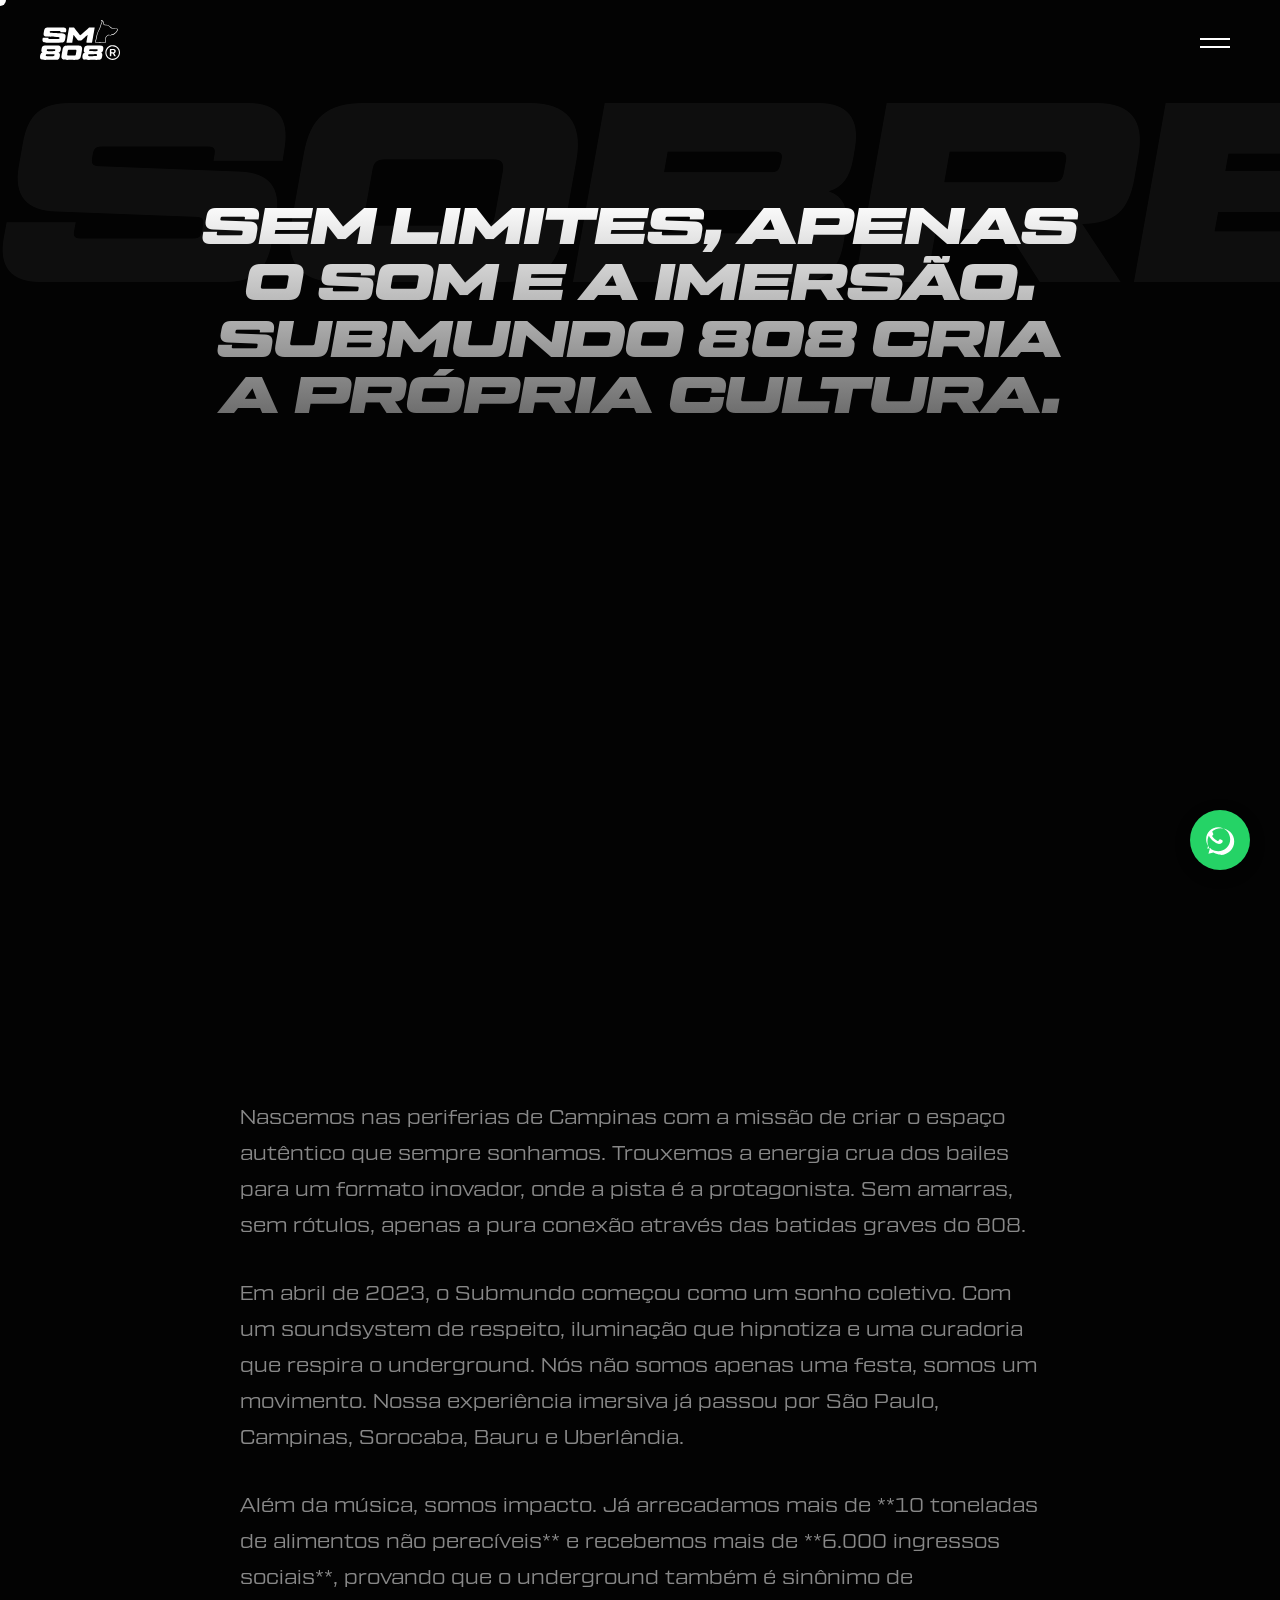
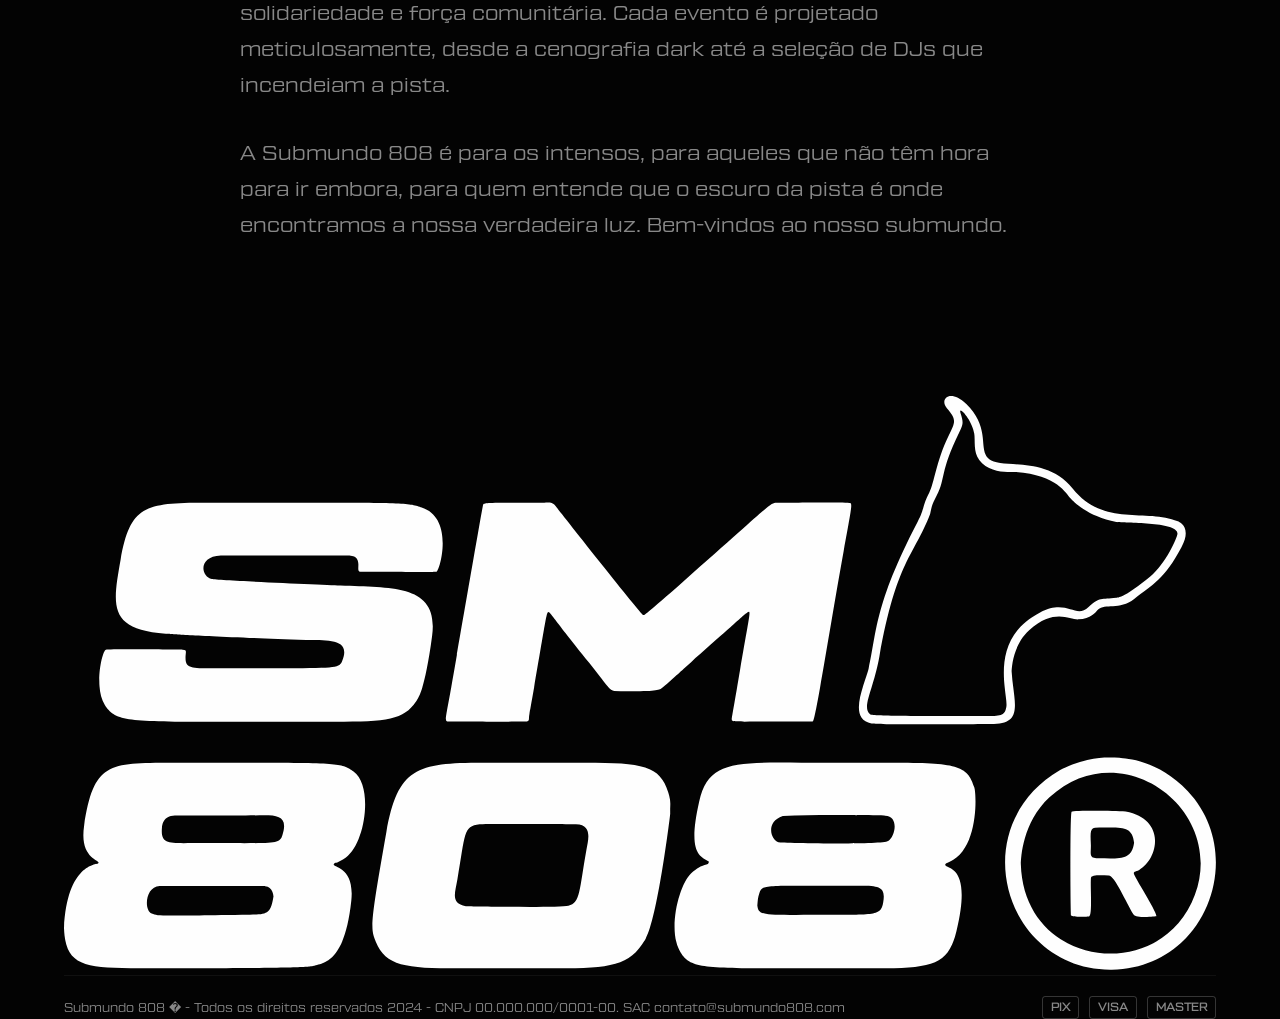
==== commit ee267531: "feat: redesenho completo do rodapé e melhorias na página de produto Rodapé (Footer): Substituição do" ====
--- a/about.html
+++ b/about.html
@@ -74,28 +74,22 @@
             <div class="footer-logo">
                 <img src="assets/img/logo.svg" alt="SUBMUNDO 808" onerror="this.outerHTML='<h2 class=\'logo-text\'>SUBMUNDO 808</h2>'">
             </div>
-            
-            <div class="social-links hover-dim-group">
-                <a href="https://www.instagram.com/submundo808/" target="_blank" class="hover-dim-item" title="Instagram">
-                    <svg width="24" height="24" viewBox="0 0 24 24" fill="none" stroke="currentColor" stroke-width="2" stroke-linecap="round" stroke-linejoin="round"><rect x="2" y="2" width="20" height="20" rx="5" ry="5"></rect><path d="M16 11.37A4 4 0 1 1 12.63 8 4 4 0 0 1 16 11.37z"></path><line x1="17.5" y1="6.5" x2="17.51" y2="6.5"></line></svg>
-                </a>
-                <a href="https://soundcloud.com/submundo808" target="_blank" class="hover-dim-item" title="Soundcloud">
-                    <svg width="24" height="24" viewBox="0 0 24 24" fill="currentColor"><path d="M11.81 15.65c-.05 0-.09-.04-.09-.09v-6.38c0-.05.04-.09.09-.09h.19c.05 0 .09.04.09.09v6.38c0 .05-.04.09-.09.09h-.19zm-1.85 0c-.05 0-.09-.04-.09-.09v-5.27c0-.05.04-.09.09-.09h.19c.05 0 .09.04.09.09v5.27c0 .05-.04.09-.09.09h-.19zm-1.85 0c-.05 0-.09-.04-.09-.09v-4.14c0-.05.04-.09.09-.09h.19c.05 0 .09.04.09.09v4.14c0 .05-.04.09-.09.09h-.19zm-1.85 0c-.05 0-.09-.04-.09-.09v-2.82c0-.05.04-.09.09-.09h.19c.05 0 .09.04.09.09v2.82c0 .05-.04.09-.09.09h-.19zm-1.85 0c-.05 0-.09-.04-.09-.09v-1.39c0-.05.04-.09.09-.09h.19c.05 0 .09.04.09.09v1.39c0 .05-.04.09-.09.09h-.19zm14.8-1.57c0 1.25-.97 2.27-2.19 2.27H13.8c-.05 0-.09-.04-.09-.09v-7.14c0-.05.05-.08.09-.07 1.58.29 2.76 1.66 2.76 3.32 0 .14-.01.27-.03.4.92-.12 1.76.54 1.76 1.48v.01c0-.14.07-.27.18-.36.43-.37 1.07-.37 1.51 0 .28.25.43.61.43 1V14.08z"/></svg>
-                </a>
-                <a href="https://www.tiktok.com/@submundo808" target="_blank" class="hover-dim-item" title="TikTok">
-                    <svg width="24" height="24" viewBox="0 0 24 24" fill="currentColor"><path d="M19.59 6.69a4.83 4.83 0 0 1-3.77-4.25V2h-3.45v13.67a2.89 2.89 0 0 1-5.2 1.74 2.89 2.89 0 0 1 2.31-4.64 2.93 2.93 0 0 1 .88.13V9.4a6.84 6.84 0 0 0-1-.05A6.33 6.33 0 0 0 5 20.1a6.34 6.34 0 0 0 10.86-4.43v-7a8.16 8.16 0 0 0 4.77 1.52v-3.4a4.85 4.85 0 0 1-1-.1z"/></svg>
-                </a>
-                <a href="https://x.com/Submundo808" target="_blank" class="hover-dim-item" title="X (Twitter)">
-                    <svg width="24" height="24" viewBox="0 0 24 24" fill="currentColor"><path d="M18.244 2.25h3.308l-7.227 8.26 8.502 11.24H16.17l-5.214-6.817L4.99 21.75H1.68l7.73-8.835L1.254 2.25H8.08l4.713 6.231zm-1.161 17.52h1.833L7.084 4.126H5.117z"/></svg>
-                </a>
-                <a href="https://www.youtube.com/@submundo808" target="_blank" class="hover-dim-item" title="YouTube">
-                    <svg width="24" height="24" viewBox="0 24 24" fill="currentColor"><path d="M23.498 6.186a3.016 3.016 0 0 0-2.122-2.136C19.505 3.5 12 3.5 12 3.5s-7.505 0-9.377.55a3.016 3.016 0 0 0-2.122 2.136C0 8.07 0 12 0 12s0 3.93.501 5.814a3.016 3.016 0 0 0 2.122 2.136c1.871.55 9.377.55 9.377.55s7.505 0 9.377-.55a3.016 3.016 0 0 0 2.122-2.136C24 15.93 24 12 24 12s0-3.93-.502-5.814zM9.545 15.568V8.432L15.818 12l-6.273 3.568z"/></svg>
-                </a>
+
+            <div class="footer-bottom">
+                <p class="copyright">Submundo 808 � - Todos os direitos reservados 2024 - CNPJ 00.000.000/0001-00. SAC contato@submundo808.com</p>
+                <div class="payment-icons">
+                    <span class="pay-icon">PIX</span>
+                    <span class="pay-icon">VISA</span>
+                    <span class="pay-icon">MASTER</span>
+                </div>
             </div>
         </div>
-        <div class="copyright text-center">
-            <p>© 2023 SubMundo808 CNPJ. All Rights Reserved.</p>
-        </div>
+        
+        <a href="https://wa.me/5511999999999" target="_blank" class="float-whatsapp">
+            <svg viewBox="0 0 24 24" fill="currentColor">
+                <path d="M12.031 21.65c-1.61 0-3.18-.43-4.57-1.25l-.33-.19-3.4.89.9-3.32-.21-.34c-.89-1.42-1.36-3.05-1.36-4.73 0-5.06 4.12-9.19 9.18-9.19 2.45 0 4.75.95 6.48 2.68s2.68 4.03 2.68 6.48c-.01 5.07-4.13 9.19-9.19 9.19zm-6.17-3.56l.24.14c1.3.77 2.78 1.18 4.3 1.18 4.54 0 8.24-3.7 8.24-8.24 0-2.2-.86-4.27-2.42-5.83-1.55-1.56-3.62-2.42-5.82-2.42-4.55 0-8.25 3.7-8.25 8.25 0 1.54.41 3.03 1.18 4.34l.14.25-.53 1.95 1.99-.52zm7.61-6.11c-.24-.12-1.42-.7-1.64-.78-.22-.08-.38-.12-.54.12-.16.24-.62.78-.76.94-.14.16-.28.18-.52.06-1.57-.76-2.65-1.45-3.69-3.16-.14-.24.01-.36.13-.48.11-.11.24-.28.36-.42.12-.14.16-.24.24-.4.08-.16.04-.3-.02-.42-.06-.12-.54-1.31-.74-1.79-.2-.47-.4-.41-.54-.42h-.46c-.16 0-.42.06-.64.3-.22.24-.84.82-.84 2 0 1.18.86 2.32.98 2.48.12.16 1.69 2.58 4.09 3.62 2.05.88 2.4.7 2.82.66.42-.04 1.42-.58 1.62-1.14.2-.56.2-.104.14-.114z"/>
+            </svg>
+        </a>
     </footer>
 
     <script src="js/main.js"></script>
--- a/css/style.css
+++ b/css/style.css
@@ -39,7 +39,7 @@
     background-color: var(--bg-color);
     color: var(--text-main);
     font-family: 'Tactic-Sans', sans-serif;
-    overflow-x: hidden;
+    overflow-x: clip;
     scroll-behavior: smooth;
     width: 100%;
 }
@@ -135,18 +135,17 @@
 /* Hover Dim Effect (Like Latest News) */
 .hover-dim-group:hover .hover-dim-item {
     opacity: var(--hover-dim);
-    filter: blur(2px);
-    transition: opacity 0.4s ease, filter 0.4s ease, transform 0.4s ease;
+    transition: opacity 0.4s ease, transform 0.4s ease, color 0.4s ease;
 }
 
 .hover-dim-group .hover-dim-item {
-    transition: opacity 0.4s ease, filter 0.4s ease, transform 0.4s ease;
+    transition: opacity 0.4s ease, transform 0.4s ease, color 0.4s ease;
 }
 
 .hover-dim-group .hover-dim-item:hover {
     opacity: 1 !important;
-    filter: blur(0px) !important;
-    transform: scale(1.02);
+    transform: scale(1.2);
+    color: var(--accent) !important;
     z-index: 10;
 }
 
@@ -995,36 +994,6 @@
     transform: rotate(45deg);
 }
 
-/* Footer */
-.footer {
-    background: #000;
-    padding: 60px 0 20px;
-}
-
-.footer-content {
-    display: flex;
-    justify-content: space-between;
-    align-items: center;
-    border-bottom: 1px solid rgba(255,255,255,0.1);
-    padding-bottom: 40px;
-    margin-bottom: 20px;
-}
-
-.social-links {
-    display: flex;
-    gap: 20px;
-}
-
-.social-links a {
-    color: #fff;
-    opacity: 0.5;
-}
-
-.copyright {
-    color: #444;
-    font-size: 0.9rem;
-}
-
 /* Responsive */
 @media (max-width: 992px) {
     .experiencia-grid {
@@ -1341,25 +1310,31 @@
 
 /* ============ PÁGINA DE PRODUTO ============ */
 .produto-detalhe {
-    max-width: 1400px;
+    max-width: 100%;
     margin: 0 auto;
-    padding: 0 40px;
+    padding: 0 40px 0 27px;
     display: grid;
-    grid-template-columns: 1.05fr 0.95fr;
-    gap: 60px;
+    grid-template-columns: 5.5fr 4.5fr;
+    gap: 45px;
     align-items: start;
 }
 
-.produto-galeria { display: flex; flex-direction: column; gap: 16px; }
+.produto-galeria { display: flex; flex-direction: column; gap: 20px; }
 .produto-galeria img {
     width: 100%;
     aspect-ratio: 3 / 4;
     object-fit: cover;
     border-radius: 4px;
     background: #141414;
-}
-
-.produto-lado { position: sticky; top: 120px; }
+    display: block;
+}
+
+.produto-lado {
+    position: sticky;
+    top: 120px;
+    height: max-content;
+    align-self: start;
+}
 
 .voltar-loja {
     display: inline-flex;
@@ -1427,20 +1402,67 @@
 
 .add-bag {
     margin-top: 30px;
-    width: 100%;
+    width: 60%;
     padding: 18px;
     background: var(--accent);
     color: #fff;
     border: none;
     border-radius: 50px;
     cursor: pointer;
-    font-family: 'Tactic-Sans-Title', sans-serif;
-    font-size: 1.05rem;
+    font-family: 'Tactic-Sans-Medium', sans-serif;
+    font-size: 1.1rem;
     letter-spacing: 0.05em;
     text-transform: uppercase;
     transition: background 0.3s ease, transform 0.3s ease;
+    display: flex;
+    justify-content: center;
+    align-items: center;
 }
 .add-bag:hover { background: #ff1a1a; transform: scale(1.01); }
+
+.add-bag-inner {
+    display: flex;
+    align-items: center;
+}
+
+.add-bag .arrow {
+    display: inline-flex;
+    align-items: center;
+    justify-content: center;
+    overflow: hidden;
+    transition: all 0.3s cubic-bezier(0.4, 0, 0.2, 1);
+    font-size: 1.5rem;
+    font-family: sans-serif;
+}
+
+.add-bag .arrow-left {
+    width: 0;
+    opacity: 0;
+    margin-right: 0;
+    transform: translateX(-15px);
+}
+
+.add-bag .arrow-right {
+    width: 24px;
+    opacity: 1;
+    margin-left: 8px;
+    transform: translateX(0);
+}
+
+.add-bag:hover .arrow-left {
+    width: 24px;
+    opacity: 1;
+    margin-right: 8px;
+    transform: translateX(0);
+}
+
+.add-bag:hover .arrow-right {
+    width: 0;
+    opacity: 0;
+    margin-left: 0;
+    transform: translateX(15px);
+}
+
 .add-feedback { margin-top: 12px; color: var(--accent); font-size: 0.9rem; min-height: 1.2em; }
 
 /* ============ SACOLA ============ */
@@ -1493,3 +1515,211 @@
     .produto-lado { position: static; top: auto; }
     .sacola-wrap { padding: 0 20px 40px; }
 }
+
+/* ============ FOOTER COMPLEX ============ */
+.footer-complex {
+    padding: 60px 0 20px;
+    background: #000;
+    border-top: 1px solid rgba(255, 255, 255, 0.1);
+    position: relative;
+    color: #fff;
+}
+
+.footer-grid {
+    display: grid;
+    grid-template-columns: 1fr 1fr 1fr 1fr 1.5fr;
+    gap: 30px;
+    margin-bottom: 60px;
+}
+
+.footer-col-logo img {
+    height: 40px;
+    margin-bottom: 20px;
+}
+
+.footer-title {
+    font-family: 'Tactic-Sans-Medium', sans-serif;
+    font-size: 0.95rem;
+    color: var(--text-muted);
+    margin-bottom: 20px;
+    text-transform: uppercase;
+    letter-spacing: 0.05em;
+}
+
+.footer-links {
+    list-style: none;
+    padding: 0;
+    margin: 0;
+}
+
+.footer-links li {
+    margin-bottom: 12px;
+}
+
+.footer-links a, .footer-email {
+    color: #ccc;
+    font-size: 0.85rem;
+    text-decoration: none;
+    transition: color 0.3s ease;
+}
+
+.footer-links a:hover, .footer-email:hover {
+    color: var(--accent);
+}
+
+.footer-email {
+    display: block;
+    margin-bottom: 25px;
+}
+
+.footer-social {
+    display: flex;
+    gap: 15px;
+    align-items: center;
+}
+
+.footer-social a {
+    color: var(--text-muted);
+    transition: color 0.3s ease;
+}
+
+.footer-social a:hover {
+    color: #fff;
+}
+
+/* Newsletter Box */
+.news-box {
+    background: #111;
+    padding: 30px;
+    border-radius: 4px;
+}
+
+.news-box h4 {
+    font-size: 1.1rem;
+    margin-bottom: 10px;
+    color: #fff;
+}
+
+.news-box p {
+    font-size: 0.85rem;
+    color: #ccc;
+    margin-bottom: 20px;
+    line-height: 1.4;
+}
+
+.news-form {
+    display: flex;
+    background: #fff;
+    border-radius: 2px;
+    overflow: hidden;
+}
+
+.news-form input {
+    flex: 1;
+    border: none;
+    padding: 12px 15px;
+    font-size: 0.9rem;
+    color: #000;
+    outline: none;
+}
+
+.news-form button {
+    background: #ddd;
+    border: none;
+    padding: 0 20px;
+    font-size: 1.2rem;
+    color: #333;
+    cursor: pointer;
+    transition: background 0.3s;
+}
+
+.news-form button:hover {
+    background: var(--accent);
+    color: #fff;
+}
+
+/* Footer Bottom */
+.footer-bottom {
+    display: flex;
+    justify-content: space-between;
+    align-items: center;
+    border-top: 1px solid rgba(255,255,255,0.05);
+    padding-top: 20px;
+    gap: 20px;
+    flex-wrap: wrap;
+}
+
+.footer-bottom .copyright {
+    font-size: 0.75rem;
+    color: var(--text-muted);
+}
+
+.payment-icons {
+    display: flex;
+    gap: 10px;
+}
+
+.pay-icon {
+    border: 1px solid rgba(255,255,255,0.2);
+    padding: 4px 8px;
+    font-size: 0.7rem;
+    color: var(--text-muted);
+    border-radius: 3px;
+    font-weight: bold;
+}
+
+/* Floating Whatsapp */
+.float-whatsapp {
+    position: fixed;
+    bottom: 30px;
+    right: 30px;
+    width: 60px;
+    height: 60px;
+    background: #25D366;
+    color: #fff;
+    border-radius: 50%;
+    display: flex;
+    justify-content: center;
+    align-items: center;
+    box-shadow: 0 4px 15px rgba(0,0,0,0.3);
+    z-index: 1000;
+    transition: transform 0.3s;
+}
+
+.float-whatsapp:hover {
+    transform: scale(1.1);
+}
+
+.float-whatsapp svg {
+    width: 35px;
+    height: 35px;
+}
+
+/* Responsive Footer */
+@media (max-width: 1024px) {
+    .footer-grid {
+        grid-template-columns: repeat(3, 1fr);
+    }
+    .footer-col-news {
+        grid-column: 1 / -1;
+    }
+}
+
+@media (max-width: 640px) {
+    .footer-grid {
+        grid-template-columns: 1fr;
+        gap: 40px;
+    }
+    .footer-bottom {
+        flex-direction: column;
+        text-align: center;
+    }
+    .float-whatsapp {
+        bottom: 20px;
+        right: 20px;
+        width: 50px;
+        height: 50px;
+    }
+    .float-whatsapp svg { width: 30px; height: 30px; }
+}
+
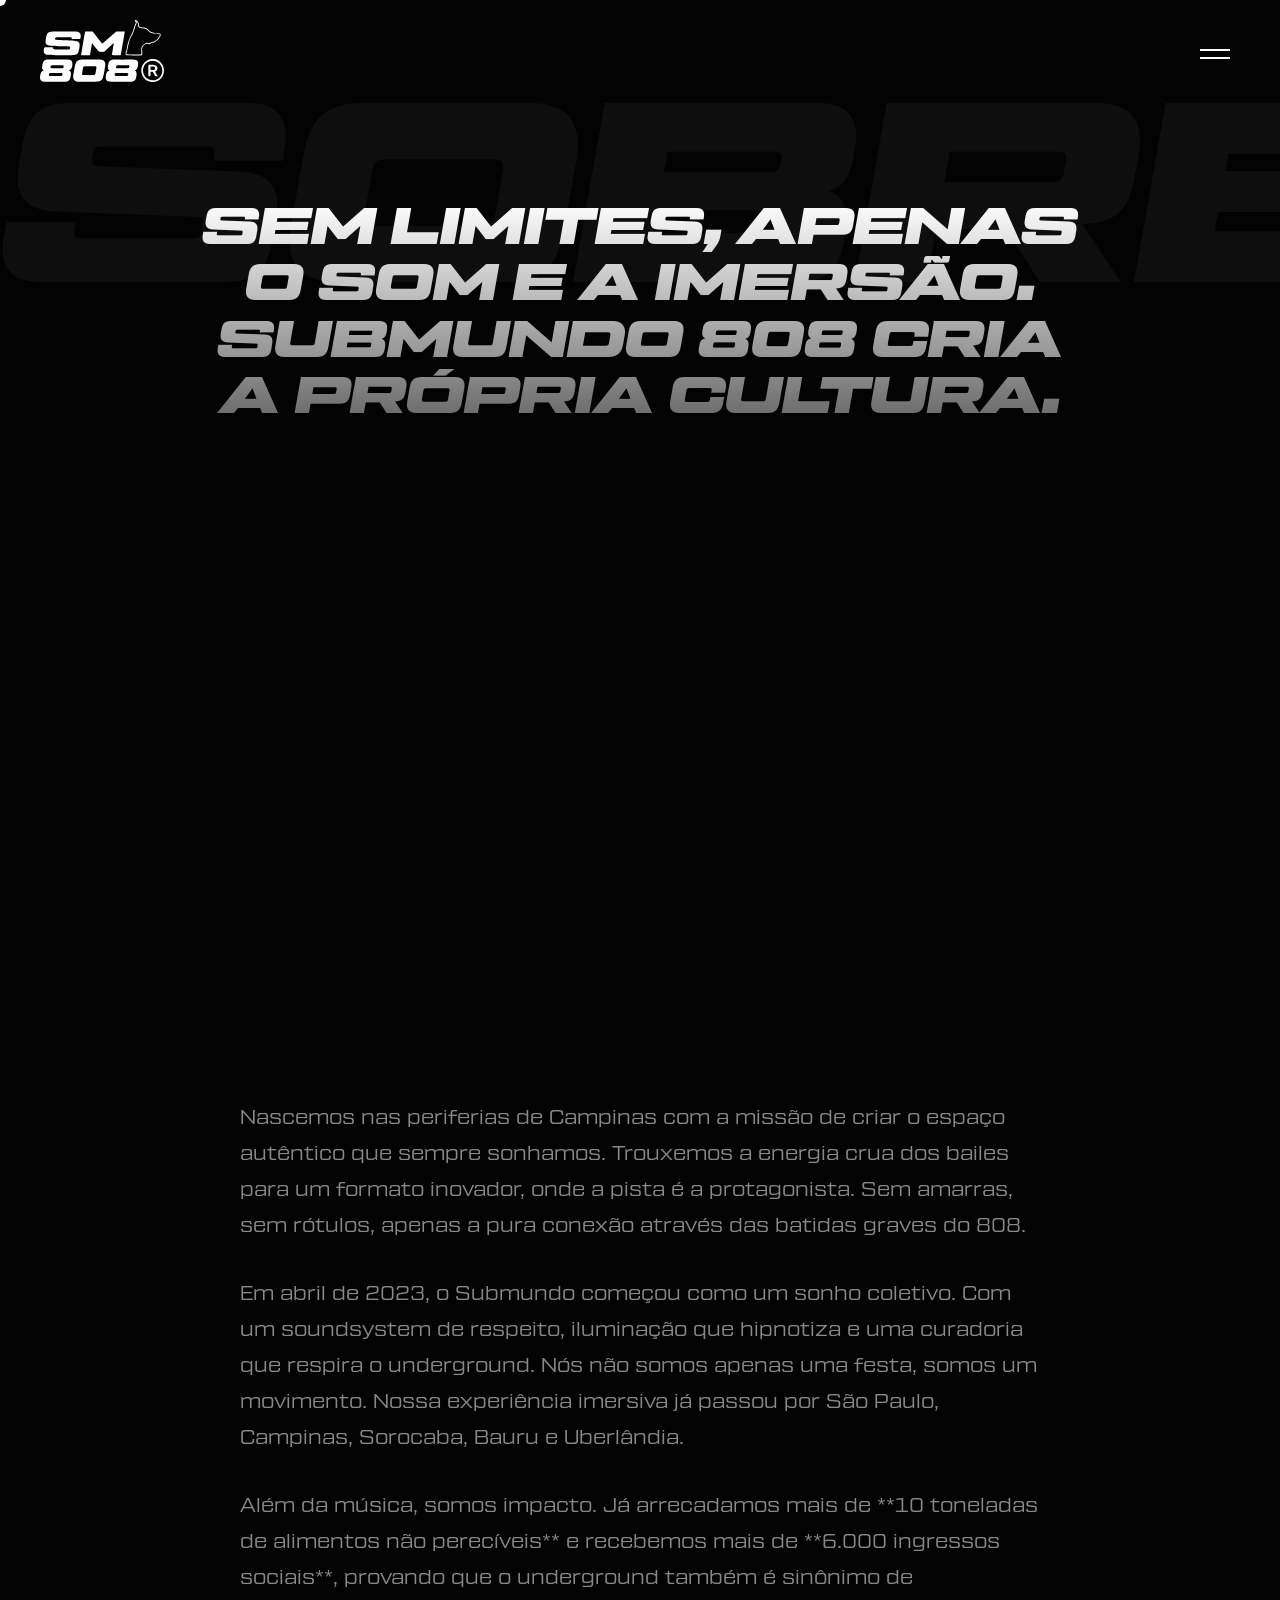
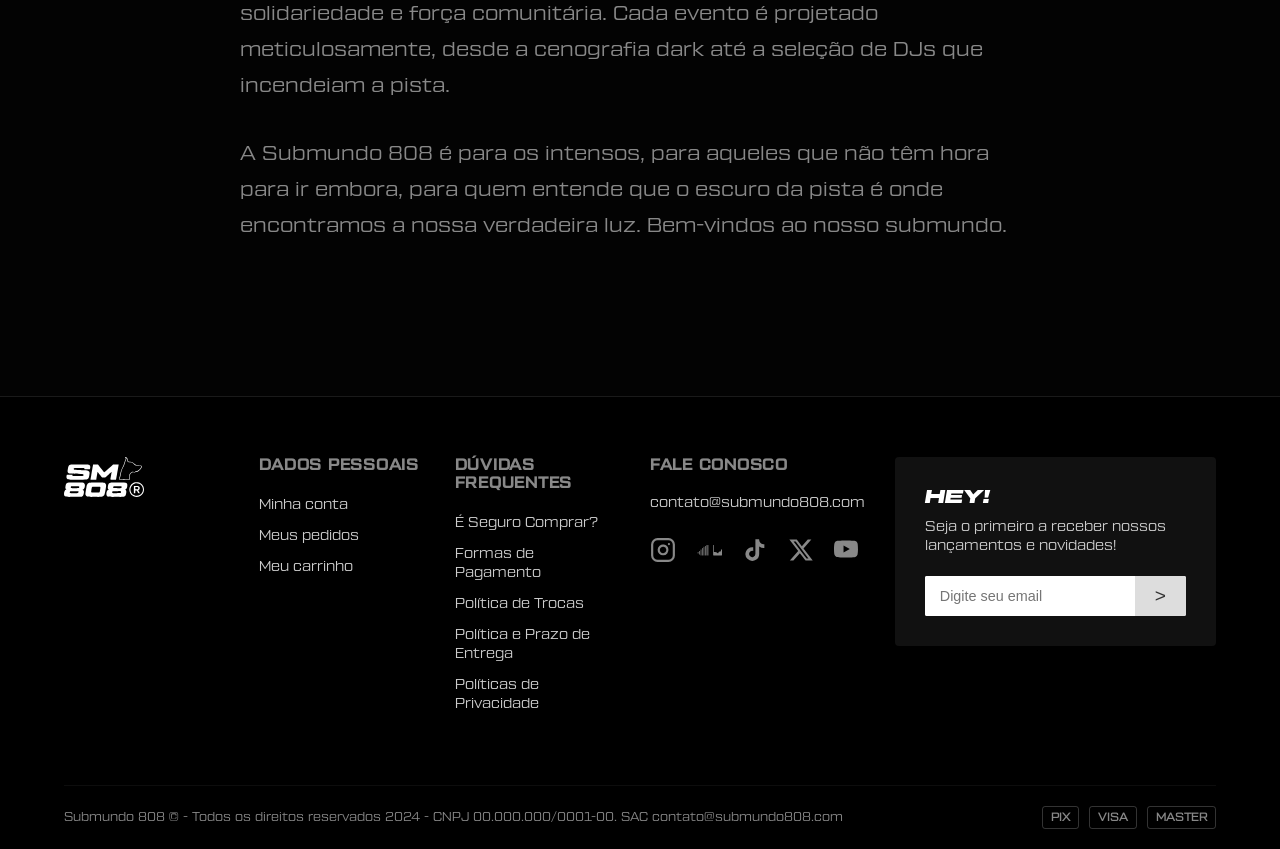
==== commit 9e20c2c6: "Substituição da antiga imagem estática por uma experiência imersiva em 3D (Deep Parallax) utilizando" ====
--- a/about.html
+++ b/about.html
@@ -69,14 +69,69 @@
     </main>
 
     <!-- Footer -->
-    <footer class="footer">
-        <div class="container footer-content">
-            <div class="footer-logo">
-                <img src="assets/img/logo.svg" alt="SUBMUNDO 808" onerror="this.outerHTML='<h2 class=\'logo-text\'>SUBMUNDO 808</h2>'">
+        <footer class="footer-complex">
+        <div class="container">
+            <div class="footer-grid">
+                <div class="footer-col footer-col-logo">
+                    <img src="assets/img/logo.svg" alt="SUBMUNDO 808" onerror="this.outerHTML='<h2 class=\'logo-text\'>SUBMUNDO 808</h2>'">
+                </div>
+
+                <div class="footer-col">
+                    <h4 class="footer-title">Dados pessoais</h4>
+                    <ul class="footer-links">
+                        <li><a href="about.html">Minha conta</a></li>
+                        <li><a href="loja.html">Meus pedidos</a></li>
+                        <li><a href="sacola.html">Meu carrinho</a></li>
+                    </ul>
+                </div>
+
+                <div class="footer-col">
+                    <h4 class="footer-title">Dúvidas frequentes</h4>
+                    <ul class="footer-links">
+                        <li><a href="about.html">É Seguro Comprar?</a></li>
+                        <li><a href="about.html">Formas de Pagamento</a></li>
+                        <li><a href="about.html">Política de Trocas</a></li>
+                        <li><a href="about.html">Política e Prazo de Entrega</a></li>
+                        <li><a href="about.html">Políticas de Privacidade</a></li>
+                    </ul>
+                </div>
+
+                <div class="footer-col">
+                    <h4 class="footer-title">Fale Conosco</h4>
+                    <a href="mailto:contato@submundo808.com" class="footer-email">contato@submundo808.com</a>
+                    <div class="footer-social">
+                        <a href="https://www.instagram.com/submundo808/" target="_blank" title="Instagram">
+                            <svg width="20" height="20" viewBox="0 0 24 24" fill="none" stroke="currentColor" stroke-width="2" stroke-linecap="round" stroke-linejoin="round"><rect x="2" y="2" width="20" height="20" rx="5" ry="5"></rect><path d="M16 11.37A4 4 0 1 1 12.63 8 4 4 0 0 1 16 11.37z"></path><line x1="17.5" y1="6.5" x2="17.51" y2="6.5"></line></svg>
+                        </a>
+                        <a href="https://soundcloud.com/submundo808" target="_blank" title="Soundcloud">
+                            <svg viewBox="-20 120 488 220" fill="currentColor"><path d="M211.9 144.4c0-3.8-3.1-6.8-6.9-6.8-3.8 0-6.9 3.1-6.9 6.8v182.2c0 3.8 3.1 6.8 6.9 6.8 3.8 0 6.9-3.1 6.9-6.8V144.4zm-27.5-6.8c-3.8 0-6.9 3.1-6.9 6.8v182.2c0 3.8 3.1 6.8 6.9 6.8 3.8 0 6.9-3.1 6.9-6.8V144.4c0-3.7-3.1-6.8-6.9-6.8zm-27.6 15.5c-3.8 0-6.9 3.1-6.9 6.8v166.7c0 3.8 3.1 6.8 6.9 6.8 3.8 0 6.9-3.1 6.9-6.8V159.9c0-3.8-3.1-6.8-6.9-6.8zm-27.5 17.2c-3.8 0-6.9 3.1-6.9 6.8v149.5c0 3.8 3.1 6.8 6.9 6.8 3.8 0 6.9-3.1 6.9-6.8V177.1c0-3.8-3.1-6.8-6.9-6.8zm-27.5 22.4c-3.8 0-6.9 3.1-6.9 6.8v127.1c0 3.8 3.1 6.8 6.9 6.8 3.8 0 6.9-3.1 6.9-6.8v-127.1c0-3.8-3.1-6.8-6.9-6.8zm-27.5 25.8c-3.8 0-6.9 3.1-6.9 6.8v101.3c0 3.8 3.1 6.8 6.9 6.8 3.8 0 6.9-3.1 6.9-6.8V225.2c0-3.8-3.1-6.8-6.9-6.8zM46.7 247.6c-3.8 0-6.9 3.1-6.9 6.8v56.8c0 3.8 3.1 6.8 6.9 6.8 3.8 0 6.9-3.1 6.9-6.8v-56.8c0-3.8-3.1-6.8-6.9-6.8zm401.3 7.7c-25.2 0-46.6 16-54.6 38.2-3.1-3.2-6.5-6.2-10.2-9.1-13.7-10.5-30.8-16.7-49.3-16.7-6.2 0-12.2.7-18.1 2V142.1c0-3.8-3.1-6.8-6.9-6.8-3.8 0-6.9 3.1-6.9 6.8v182.2c0 3.8 3.1 6.8 6.9 6.8h139.1c31.1 0 56.4-25.3 56.4-56.4 0-31.1-25.3-56.4-56.4-56.4zM19.1 268.3c-3.8 0-6.9 3.1-6.9 6.8v14.4c0 3.8 3.1 6.8 6.9 6.8 3.8 0 6.9-3.1 6.9-6.8v-14.4c0-3.8-3.1-6.8-6.9-6.8z"/></svg>
+                        </a>
+                        <a href="https://www.tiktok.com/@submundo808" target="_blank" title="TikTok">
+                            <svg width="20" height="20" viewBox="0 0 24 24" fill="currentColor"><path d="M19.59 6.69a4.83 4.83 0 0 1-3.77-4.25V2h-3.45v13.67a2.89 2.89 0 0 1-5.2 1.74 2.89 2.89 0 0 1 2.31-4.64 2.93 2.93 0 0 1 .88.13V9.4a6.84 6.84 0 0 0-1-.05A6.33 6.33 0 0 0 5 20.1a6.34 6.34 0 0 0 10.86-4.43v-7a8.16 8.16 0 0 0 4.77 1.52v-3.4a4.85 4.85 0 0 1-1-.1z"/></svg>
+                        </a>
+                        <a href="https://x.com/Submundo808" target="_blank" title="X (Twitter)">
+                            <svg width="20" height="20" viewBox="0 0 24 24" fill="currentColor"><path d="M18.244 2.25h3.308l-7.227 8.26 8.502 11.24H16.17l-5.214-6.817L4.99 21.75H1.68l7.73-8.835L1.254 2.25H8.08l4.713 6.231zm-1.161 17.52h1.833L7.084 4.126H5.117z"/></svg>
+                        </a>
+                        <a href="https://www.youtube.com/@submundo808" target="_blank" title="YouTube">
+                            <svg width="20" height="20" viewBox="0 24 24" fill="currentColor"><path d="M23.498 6.186a3.016 3.016 0 0 0-2.122-2.136C19.505 3.5 12 3.5 12 3.5s-7.505 0-9.377.55a3.016 3.016 0 0 0-2.122 2.136C0 8.07 0 12 0 12s0 3.93.501 5.814a3.016 3.016 0 0 0 2.122 2.136c1.871.55 9.377.55 9.377.55s7.505 0 9.377-.55a3.016 3.016 0 0 0 2.122-2.136C24 15.93 24 12 24 12s0-3.93-.502-5.814zM9.545 15.568V8.432L15.818 12l-6.273 3.568z"/></svg>
+                        </a>
+                    </div>
+                </div>
+
+                <div class="footer-col footer-col-news">
+                    <div class="news-box">
+                        <h4>Hey!</h4>
+                        <p>Seja o primeiro a receber nossos lançamentos e novidades!</p>
+                        <form class="news-form" onsubmit="event.preventDefault();">
+                            <input type="email" placeholder="Digite seu email" required>
+                            <button type="submit">></button>
+                        </form>
+                    </div>
+                </div>
             </div>
 
             <div class="footer-bottom">
-                <p class="copyright">Submundo 808 � - Todos os direitos reservados 2024 - CNPJ 00.000.000/0001-00. SAC contato@submundo808.com</p>
+                <p class="copyright">Submundo 808 © - Todos os direitos reservados 2024 - CNPJ 00.000.000/0001-00. SAC contato@submundo808.com</p>
                 <div class="payment-icons">
                     <span class="pay-icon">PIX</span>
                     <span class="pay-icon">VISA</span>
@@ -84,12 +139,6 @@
                 </div>
             </div>
         </div>
-        
-        <a href="https://wa.me/5511999999999" target="_blank" class="float-whatsapp">
-            <svg viewBox="0 0 24 24" fill="currentColor">
-                <path d="M12.031 21.65c-1.61 0-3.18-.43-4.57-1.25l-.33-.19-3.4.89.9-3.32-.21-.34c-.89-1.42-1.36-3.05-1.36-4.73 0-5.06 4.12-9.19 9.18-9.19 2.45 0 4.75.95 6.48 2.68s2.68 4.03 2.68 6.48c-.01 5.07-4.13 9.19-9.19 9.19zm-6.17-3.56l.24.14c1.3.77 2.78 1.18 4.3 1.18 4.54 0 8.24-3.7 8.24-8.24 0-2.2-.86-4.27-2.42-5.83-1.55-1.56-3.62-2.42-5.82-2.42-4.55 0-8.25 3.7-8.25 8.25 0 1.54.41 3.03 1.18 4.34l.14.25-.53 1.95 1.99-.52zm7.61-6.11c-.24-.12-1.42-.7-1.64-.78-.22-.08-.38-.12-.54.12-.16.24-.62.78-.76.94-.14.16-.28.18-.52.06-1.57-.76-2.65-1.45-3.69-3.16-.14-.24.01-.36.13-.48.11-.11.24-.28.36-.42.12-.14.16-.24.24-.4.08-.16.04-.3-.02-.42-.06-.12-.54-1.31-.74-1.79-.2-.47-.4-.41-.54-.42h-.46c-.16 0-.42.06-.64.3-.22.24-.84.82-.84 2 0 1.18.86 2.32.98 2.48.12.16 1.69 2.58 4.09 3.62 2.05.88 2.4.7 2.82.66.42-.04 1.42-.58 1.62-1.14.2-.56.2-.104.14-.114z"/>
-            </svg>
-        </a>
     </footer>
 
     <script src="js/main.js"></script>
--- a/css/style.css
+++ b/css/style.css
@@ -40,6 +40,7 @@
     color: var(--text-main);
     font-family: 'Tactic-Sans', sans-serif;
     overflow-x: clip;
+    overscroll-behavior: none;
     scroll-behavior: smooth;
     width: 100%;
 }
@@ -153,7 +154,7 @@
 .btn {
     display: inline-block;
     padding: 1rem 3rem;
-    font-family: 'Tactic-Sans-Title', sans-serif;
+    font-family: 'Tactic-Sans-Medium', sans-serif;
     font-size: 1.2rem;
     border-radius: 50px;
     transition: all 0.3s ease;
@@ -163,12 +164,12 @@
 }
 
 .btn-primary {
-    background: #fff;
-    color: #000;
+    background: var(--accent);
+    color: #fff;
 }
 
 .btn-primary:hover {
-    background: #ccc;
+    background: #ff1a1a;
     transform: scale(1.05);
 }
 
@@ -223,22 +224,21 @@
     display: inline-flex;
     align-items: center;
     font-family: 'Tactic-Sans-Medium', sans-serif;
-    font-size: 0.85rem;
-    letter-spacing: 0.06em;
+    font-size: 1.2rem;
     text-transform: uppercase;
     color: #fff;
     background: var(--accent);
     padding: 0.75rem 1.7rem;
     border-radius: 50px;
     white-space: nowrap;
-    box-shadow: 0 0 0 rgba(229, 0, 0, 0.6);
-    transition: transform 0.3s ease, box-shadow 0.3s ease, background 0.3s ease;
+    transition: all 0.3s ease;
+    position: relative;
+    overflow: hidden;
 }
 
 .btn-ticket:hover {
     transform: scale(1.05);
     background: #ff1a1a;
-    box-shadow: 0 6px 26px rgba(229, 0, 0, 0.45);
 }
 
 @media (max-width: 640px) {
@@ -251,11 +251,11 @@
     }
     .menu-toggle { padding: 10px 0 10px 4px; }
     .menu-toggle .line { width: 26px; }
-    .logo img { height: 32px; }
+    .logo img { height: 50px; }
 }
 
 .logo img {
-    height: 40px;
+    height: 62px;
 }
 
 .logo-text {
@@ -350,76 +350,7 @@
 .menu-link:nth-child(4) { transition-delay: 0.25s; }
 .menu-link:nth-child(5) { transition-delay: 0.3s; }
 
-/* Hero Section */
-.hero-clean {
-    position: relative;
-    width: 100%;
-    height: 100vh;
-    display: flex;
-    align-items: flex-end;
-    justify-content: center;
-    overflow: hidden;
-}
-
-.midiaBackground {
-    position: absolute;
-    /* Oversized with headroom above so the scroll parallax (moves the layer
-       DOWN) never reveals empty space at the top of the hero. */
-    top: -50%;
-    left: 0;
-    width: 100%;
-    height: 150%;
-    z-index: 1;
-    will-change: transform; /* scroll parallax target */
-}
-
-.midiaBackground img,
-.midiaBackground video {
-    width: 100%;
-    height: 100%;
-    object-fit: cover;
-    /* subtle slow zoom on the footage, like the reference */
-    animation: heroZoom 20s ease-out forwards;
-}
-
-.hero-overlay {
-    position: absolute;
-    inset: 0;
-    z-index: 2;
-    background:
-        linear-gradient(to top, rgba(3,3,3,0.55) 0%, rgba(3,3,3,0.1) 40%, rgba(3,3,3,0.3) 100%);
-}
-
-/* Black gradient at the end of the hero → smooth blend into the next section.
-   Sits OVER the video (z2) but BEHIND the SUBMUNDO text (z3). */
-.hero-bottom-fade {
-    position: absolute;
-    left: 0;
-    bottom: 0;
-    width: 100%;
-    height: 45vh;
-    z-index: 2;
-    pointer-events: none;
-    background: linear-gradient(to bottom,
-        rgba(4, 4, 4, 0) 0%,
-        rgba(4, 4, 4, 0.6) 55%,
-        #040404 100%);
-}
-
-.hero-bottom-title {
-    position: relative;
-    z-index: 3;
-    width: 100%;
-    text-align: center;
-    padding: 0 4% 3vh;
-}
-
-.title-mask {
-    overflow: hidden;
-    padding-bottom: 0.08em; /* keep descenders/italic slant from clipping */
-    line-height: 0.9;
-}
-
+/* .reveal-up-text: reveal do título (ainda usado no "SOBRE NÓS" do about.html) */
 .reveal-up-text {
     display: block;
     transform: translateY(110%);
@@ -427,26 +358,6 @@
     animation: revealUp 1.4s cubic-bezier(0.16, 1, 0.3, 1) 0.15s forwards;
 }
 
-.hero-giant {
-    font-family: 'Tactic-Sans-Title', sans-serif;
-    font-size: clamp(2rem, 10.2vw, 13rem);
-    line-height: 0.9;
-    letter-spacing: -0.02em;
-    text-transform: uppercase;
-    white-space: nowrap;
-    margin: 0;
-    /* metallic gray gradient — same effect as the section headings */
-    background-image: linear-gradient(180deg, #ffffff 0%, #e8e8e8 38%, #9a9a9a 66%, #4d4d4d 100%);
-    background-clip: text;
-    -webkit-background-clip: text;
-    -webkit-text-fill-color: transparent;
-    color: transparent;
-}
-
-.delay-1 {
-    animation-delay: 0.35s;
-}
-
 @keyframes revealUp {
     to {
         transform: translateY(0);
@@ -454,24 +365,25 @@
     }
 }
 
-@keyframes heroZoom {
-    from { transform: scale(1.12); }
-    to   { transform: scale(1); }
-}
-
 /* Eventos (Videos Style) */
 /* Eventos (Reference Structure) */
 .eventos-videos {
     position: relative;
     background: #040404;
     overflow: hidden;
-    padding-bottom: 160px;
+    /* Seção de 100vh com conteúdo centralizado verticalmente: garante que título +
+       slider + régua caibam e fiquem centralizados ao rolar (sem cortar). */
+    min-height: 100vh;
+    display: flex;
+    flex-direction: column;
+    justify-content: center;
+    padding: clamp(48px, 7vh, 96px) 0;
 }
 
 /* Single-word title: give it presence and balanced spacing to the slider */
 .eventos-videos .section-title {
     letter-spacing: 0.04em;
-    margin-bottom: 0.5rem;
+    margin-bottom: clamp(8px, 1.5vh, 20px);
 }
 
 /* Blurred background built from the ACTIVE card image (crossfade on change) */
@@ -535,8 +447,9 @@
     width: 100vw;
     left: 50%;
     transform: translateX(-50%);
-    height: 740px;
-    margin-top: 40px;
+    /* altura relativa à viewport p/ caber junto com título e régua */
+    height: min(660px, 72vh);
+    margin-top: clamp(10px, 2vh, 28px);
     z-index: 10;
 }
 
@@ -547,33 +460,31 @@
 
 .slider-wrapper {
     position: absolute;
-    top: 41%;
+    top: 39%;
     left: 50%;
     width: 0;
     height: 0;
 }
 
-/* Side cards (default state) */
+/* Side cards (inactive state) — tamanho base = card CENTRAL; laterais reduzem via scale */
 .slider_slide {
     position: absolute;
     top: 50%;
     left: 50%;
-    width: 600px;
-    height: 338px; /* 16:9 */
-    transform: translate(-50%, -50%) scale(1);
-    opacity: 0.85;
+    /* limita pela largura E pela ALTURA da tela p/ nunca cortar (16:9) */
+    width: min(880px, 92vw, 80vh);
+    aspect-ratio: 16 / 9;
+    transform: translate(-50%, -50%) scale(0.6);
+    transform-origin: center center;
+    opacity: 0.75;
     cursor: pointer;
     z-index: 1;
     transition: transform 1.1s cubic-bezier(0.16, 1, 0.3, 1),
-                width 1.1s cubic-bezier(0.16, 1, 0.3, 1),
-                height 1.1s cubic-bezier(0.16, 1, 0.3, 1),
                 opacity 1.1s cubic-bezier(0.16, 1, 0.3, 1);
 }
 
-/* Center / active card */
+/* Center / active card (escala 1 aplicada via JS) */
 .slider_slide.active {
-    width: 880px;
-    height: 495px;
     opacity: 1;
     z-index: 10;
     cursor: default;
@@ -635,11 +546,27 @@
     justify-content: center;
     align-items: center;
     color: #fff;
+    border-radius: 50%;
     opacity: 1;
-    transition: opacity 0.6s ease, transform 0.6s ease;
-}
-
-.video-play svg { width: 26px; height: 26px; }
+    box-shadow: 0 0 0 rgba(229, 0, 0, 0.6);
+    transition: opacity 0.6s ease, transform 0.3s ease, box-shadow 0.3s ease, background 0.3s ease;
+}
+
+.video-play:hover {
+    transform: translate(-50%, -50%) scale(1.05);
+    background: #ff1a1a;
+    box-shadow: 0 6px 26px rgba(229, 0, 0, 0.45);
+}
+
+.video-play svg {
+    width: 26px;
+    height: 26px;
+    transition: transform 0.3s ease;
+}
+
+.slider_slide.is-left .video-play svg {
+    transform: rotate(180deg);
+}
 
 .slider_slide.active .video-play {
     opacity: 0;
@@ -665,9 +592,9 @@
 
 .slider_slide_title h3 {
     color: var(--accent);
-    font-family: 'Tactic-Sans-Title', sans-serif;
+    font-family: 'Tactic-Sans-Medium', sans-serif;
     font-size: 1rem;
-    letter-spacing: 0.15em;
+    letter-spacing: 0.08em;
     margin: 0;
     text-transform: uppercase;
 }
@@ -718,11 +645,13 @@
 
 .slider-video_pagination-item_line_text {
     position: absolute;
-    top: -35px;
+    top: -32px;
     left: 50%;
     transform: translateX(-50%);
-    font-family: 'Tactic-Sans-Title', sans-serif;
-    font-size: 1.2rem;
+    font-family: 'Tactic-Sans-Medium', sans-serif;
+    font-size: 0.8rem;
+    letter-spacing: 0.02em;
+    white-space: nowrap;
     color: #444;
     transition: color 0.4s ease;
 }
@@ -773,32 +702,20 @@
 }
 
 /* Responsive */
-@media (max-width: 1500px) {
-    .slider_component { height: 600px; }
-    .slider_slide { width: 500px; height: 281px; }
-    .slider_slide.active { width: 720px; height: 405px; }
-}
-
+/* Tamanhos do card e do slider agora são relativos à viewport (min/vh acima),
+   então os breakpoints só ajustam detalhes decorativos. */
 @media (max-width: 1100px) {
-    .slider_component { height: 520px; }
-    .slider_slide { width: 420px; height: 236px; }
-    .slider_slide.active { width: 600px; height: 338px; }
     .corner-wrapper { top: -26px; left: -26px; right: -26px; bottom: -26px; }
     .corner { width: 24px; height: 24px; }
 }
 
 @media (max-width: 900px) {
-    .slider_component { height: 440px; }
-    .slider_slide { width: 300px; height: 169px; }
-    .slider_slide.active { width: 500px; height: 281px; }
     .slider-overlay { width: 24%; }
     .corner { width: 20px; height: 20px; }
 }
 
 @media (max-width: 560px) {
-    .slider_component { height: 340px; }
-    .slider_slide { width: 200px; height: 112px; opacity: 0.5; }
-    .slider_slide.active { width: 340px; height: 191px; }
+    .slider_slide { opacity: 0.5; }
     .slider-button { width: 40px; height: 40px; }
     .slider_slide_title h3 { font-size: 0.8rem; }
     .video-play { width: 48px; height: 48px; }
@@ -1375,29 +1292,35 @@
 .tamanho-btn {
     min-width: 46px;
     padding: 8px 14px;
-    border: 1px solid rgba(255,255,255,0.25);
+    border: none;
     background: transparent;
     color: #fff;
     cursor: pointer;
-    font-family: 'Tactic-Sans-Title', sans-serif;
+    font-family: 'Tactic-Sans-Medium', sans-serif;
     transition: all 0.3s ease;
-}
-.tamanho-btn:hover { border-color: #fff; }
-.tamanho-btn.active { background: #fff; color: #000; border-color: #fff; }
+    display: flex;
+    justify-content: center;
+    align-items: center;
+}
+.tamanho-btn:hover { color: var(--accent); transform: scale(1.2); }
+.tamanho-btn.active { color: var(--accent); transform: scale(1.2); }
 
 .qtd { display: flex; align-items: center; gap: 18px; }
 .qtd button {
     width: 40px;
     height: 40px;
-    border: 1px solid rgba(255,255,255,0.25);
+    border: none;
     background: transparent;
     color: #fff;
     font-size: 1.4rem;
     line-height: 1;
     cursor: pointer;
     transition: all 0.3s ease;
-}
-.qtd button:hover { border-color: #fff; }
+    display: flex;
+    justify-content: center;
+    align-items: center;
+}
+.qtd button:hover { color: var(--accent); transform: scale(1.2); }
 .qtd span { min-width: 28px; text-align: center; font-size: 1.2rem; }
 
 .add-bag {
@@ -1463,10 +1386,11 @@
     transform: translateX(15px);
 }
 
-.add-feedback { margin-top: 12px; color: var(--accent); font-size: 0.9rem; min-height: 1.2em; }
+.add-feedback { margin-top: 12px; color: #fff; font-size: 0.9rem; min-height: 1.2em; }
 
 /* ============ SACOLA ============ */
 .sacola-wrap { max-width: 1000px; margin: 0 auto; padding: 0 40px 40px; }
+.sacola-wrap .loja-title { text-align: center; font-size: clamp(2.5rem, 10vw, 8rem); margin-bottom: 40px; }
 
 .sacola-vazia { text-align: center; padding: 60px 0; }
 .sacola-vazia p { color: var(--text-muted); font-size: 1.2rem; margin-bottom: 20px; }
@@ -1507,7 +1431,7 @@
     padding: 20px 0;
     border-top: 1px solid rgba(255,255,255,0.15);
 }
-.sacola-checkout { display: block; text-align: center; width: 100%; }
+.sacola-checkout { display: flex; justify-content: center; text-align: center; width: 100%; font-size: 1rem; padding: 1rem; }
 .sacola-obs { text-align: center; color: var(--text-muted); font-size: 0.85rem; margin-top: 14px; }
 
 @media (max-width: 900px) {
@@ -1574,13 +1498,18 @@
 
 .footer-social {
     display: flex;
-    gap: 15px;
+    gap: 20px;
     align-items: center;
 }
 
 .footer-social a {
     color: var(--text-muted);
     transition: color 0.3s ease;
+}
+
+.footer-social a svg {
+    width: 26px;
+    height: 26px;
 }
 
 .footer-social a:hover {
@@ -1723,3 +1652,584 @@
     .float-whatsapp svg { width: 30px; height: 30px; }
 }
 
+
+/* ============ LOJA (teaser na home — scroll-driven / pinned) ============ */
+.loja-teaser {
+    position: relative;
+    background: #000;
+    overflow: hidden;          /* mantém o parallax das imagens dentro da seção */
+    min-height: 100vh;         /* ocupa a viewport para o "pin" ficar limpo */
+    display: flex;
+    align-items: center;
+    padding: 48px 0;
+}
+
+.loja-teaser-grid { width: 100%; }
+
+.loja-teaser-title {
+    font-family: 'Tactic-Sans-Title', sans-serif;
+    font-size: clamp(2rem, 4.4vw, 4.6rem);
+    line-height: 0.9;
+    letter-spacing: -0.02em;
+    text-transform: uppercase;
+    color: #fafafa;
+    max-width: 90%;
+    margin: 0 0 clamp(28px, 4vh, 48px);
+}
+.loja-teaser-title .dim { color: #777; }
+
+.loja-teaser-inner {
+    position: relative;
+    display: grid;
+    grid-template-columns: 1fr minmax(300px, 520px) 1fr;
+    align-items: center;
+    gap: 50px;
+}
+
+.loja-teaser-text {
+    font-family: 'Tactic-Sans-Medium', sans-serif;
+    font-size: clamp(1rem, 1.35vw, 1.5rem);
+    line-height: 1.15;
+    letter-spacing: -0.02em;
+    color: #fafafa;
+    max-width: 340px;
+}
+.loja-teaser-text.right { justify-self: end; }
+
+/* Overlapping product images */
+.loja-teaser-media {
+    position: relative;
+    display: block;
+    width: 100%;
+    max-width: 460px;
+    aspect-ratio: 5 / 6;
+    margin: 0 auto;
+}
+.lt-img {
+    position: absolute;
+    overflow: hidden;
+    border-radius: 4px;
+    box-shadow: 0 24px 60px rgba(0, 0, 0, 0.55);
+    will-change: transform, opacity;
+    /* SEM transition: transform aqui — o GSAP controla o transform via scrub e
+       uma transição CSS causaria conflito (as imagens ficariam presas). */
+}
+.lt-img img { width: 100%; height: 100%; object-fit: cover; display: block; }
+.lt-img-1 { width: 56%; aspect-ratio: 3 / 4; top: 0; left: 36%; z-index: 1; }
+.lt-img-2 { width: 66%; aspect-ratio: 3 / 2; top: 46%; left: 24%; z-index: 2; }
+.lt-img-3 { width: 40%; aspect-ratio: 3 / 4; top: 36%; left: 0; z-index: 3; }
+
+.loja-teaser-cta { margin-top: clamp(24px, 4vh, 44px); text-align: center; }
+
+/* ---- DESKTOP: layout sobreposto (pinned) — título POR CIMA das imagens ----
+   O stage central ocupa 100vh; as fotos sobem e o topo entra atrás do título,
+   criando o efeito das letras sobre a imagem (igual à referência hellohello). */
+@media (min-width: 1001px) {
+    .loja-teaser { min-height: 100vh; padding: 0; display: block; }
+    .loja-teaser-grid { position: relative; height: 100vh; max-width: none; padding: 0; }
+
+    /* título fixo no topo, largura quase total, ACIMA das imagens */
+    .loja-teaser-title {
+        position: absolute; top: 92px; left: 48px; right: 48px;
+        max-width: none; margin: 0; z-index: 5;
+    }
+
+    /* inner deixa de ser grid — os filhos são posicionados em absoluto */
+    .loja-teaser-inner { position: static; display: block; gap: 0; }
+
+    /* textos laterais, acima de tudo */
+    .loja-teaser-text {
+        position: absolute; top: 50%; z-index: 6;
+        max-width: 320px; margin: 0;
+    }
+    .loja-teaser-left  { left: 48px;  transform: translateY(-6%); }
+    .loja-teaser-right { right: 48px; transform: translateY(-6%); text-align: left; justify-self: auto; }
+
+    /* stage central alto (100vh) onde as imagens se empilham */
+    .loja-teaser-media {
+        position: absolute; left: 50%; top: 0; transform: translateX(-50%);
+        width: min(600px, 42vw); height: 100vh; max-width: none;
+        aspect-ratio: auto; margin: 0; z-index: 2;
+    }
+
+    /* posições FINAIS do colar de imagens (yPercent:0 do GSAP corresponde a estas) */
+    .lt-img-1 { width: 78%; aspect-ratio: 3 / 4; top: 12%; left: 14%; z-index: 1; }
+    .lt-img-2 { width: 68%; aspect-ratio: 4 / 5; top: 45%; left: 26%; z-index: 2; }
+    .lt-img-3 { width: 46%; aspect-ratio: 3 / 4; top: 47%; left: 0;   z-index: 3; }
+
+    .loja-teaser-cta {
+        position: absolute; right: 48px; bottom: 56px; z-index: 6; margin: 0; text-align: right;
+    }
+}
+
+@media (max-width: 1000px) {
+    .loja-teaser-inner {
+        grid-template-columns: 1fr;
+        gap: 30px;
+        text-align: center;
+    }
+    .loja-teaser-text { max-width: 520px; margin: 0 auto; }
+    .loja-teaser-text.right { justify-self: center; }
+    flex-wrap: wrap;
+}
+
+.footer-bottom .copyright {
+    font-size: 0.75rem;
+    color: var(--text-muted);
+}
+
+.payment-icons {
+    display: flex;
+    gap: 10px;
+}
+
+.pay-icon {
+    border: 1px solid rgba(255,255,255,0.2);
+    padding: 4px 8px;
+    font-size: 0.7rem;
+    color: var(--text-muted);
+    border-radius: 3px;
+    font-weight: bold;
+}
+
+/* Floating Whatsapp */
+.float-whatsapp {
+    position: fixed;
+    bottom: 30px;
+    right: 30px;
+    width: 60px;
+    height: 60px;
+    background: #25D366;
+    color: #fff;
+    border-radius: 50%;
+    display: flex;
+    justify-content: center;
+    align-items: center;
+    box-shadow: 0 4px 15px rgba(0,0,0,0.3);
+    z-index: 1000;
+    transition: transform 0.3s;
+}
+
+.float-whatsapp:hover {
+    transform: scale(1.1);
+}
+
+.float-whatsapp svg {
+    width: 35px;
+    height: 35px;
+}
+
+/* Responsive Footer */
+@media (max-width: 1024px) {
+    .footer-grid {
+        grid-template-columns: repeat(3, 1fr);
+    }
+    .footer-col-news {
+        grid-column: 1 / -1;
+    }
+}
+
+@media (max-width: 640px) {
+    .footer-grid {
+        grid-template-columns: 1fr;
+        gap: 40px;
+    }
+    .footer-bottom {
+        flex-direction: column;
+        text-align: center;
+    }
+    .float-whatsapp {
+        bottom: 20px;
+        right: 20px;
+        width: 50px;
+        height: 50px;
+    }
+    .float-whatsapp svg { width: 30px; height: 30px; }
+}
+
+
+/* ============ LOJA (teaser na home — scroll-driven / pinned) ============ */
+.loja-teaser {
+    position: relative;
+    background: #000;
+    overflow: hidden;          /* mantém o parallax das imagens dentro da seção */
+    min-height: 100vh;         /* ocupa a viewport para o "pin" ficar limpo */
+    display: flex;
+    align-items: center;
+    padding: 48px 0;
+}
+
+.loja-teaser-grid { width: 100%; }
+
+.loja-teaser-title {
+    font-family: 'Tactic-Sans-Title', sans-serif;
+    font-size: clamp(2rem, 4.4vw, 4.6rem);
+    line-height: 0.9;
+    letter-spacing: -0.02em;
+    text-transform: uppercase;
+    color: #fafafa;
+    max-width: 90%;
+    margin: 0 0 clamp(28px, 4vh, 48px);
+}
+.loja-teaser-title .dim { color: #777; }
+
+.loja-teaser-inner {
+    position: relative;
+    display: grid;
+    grid-template-columns: 1fr minmax(300px, 520px) 1fr;
+    align-items: center;
+    gap: 50px;
+}
+
+.loja-teaser-text {
+    font-family: 'Tactic-Sans-Medium', sans-serif;
+    font-size: clamp(1rem, 1.35vw, 1.5rem);
+    line-height: 1.15;
+    letter-spacing: -0.02em;
+    color: #fafafa;
+    max-width: 340px;
+}
+.loja-teaser-text.right { justify-self: end; }
+
+/* Overlapping product images */
+.loja-teaser-media {
+    position: relative;
+    display: block;
+    width: 100%;
+    max-width: 460px;
+    aspect-ratio: 5 / 6;
+    margin: 0 auto;
+}
+.lt-img {
+    position: absolute;
+    overflow: hidden;
+    border-radius: 4px;
+    box-shadow: 0 24px 60px rgba(0, 0, 0, 0.55);
+    will-change: transform, opacity;
+    /* SEM transition: transform aqui — o GSAP controla o transform via scrub e
+       uma transição CSS causaria conflito (as imagens ficariam presas). */
+}
+.lt-img img { width: 100%; height: 100%; object-fit: cover; display: block; }
+.lt-img-1 { width: 56%; aspect-ratio: 3 / 4; top: 0; left: 36%; z-index: 1; }
+.lt-img-2 { width: 66%; aspect-ratio: 3 / 2; top: 46%; left: 24%; z-index: 2; }
+.lt-img-3 { width: 40%; aspect-ratio: 3 / 4; top: 36%; left: 0; z-index: 3; }
+
+.loja-teaser-cta { margin-top: clamp(24px, 4vh, 44px); text-align: center; }
+
+/* ---- DESKTOP: layout sobreposto (pinned) — título POR CIMA das imagens ----
+   O stage central ocupa 100vh; as fotos sobem e o topo entra atrás do título,
+   criando o efeito das letras sobre a imagem (igual à referência hellohello). */
+@media (min-width: 1001px) {
+    .loja-teaser { min-height: 100vh; padding: 0; display: block; }
+    .loja-teaser-grid { position: relative; height: 100vh; max-width: none; padding: 0; }
+
+    /* título fixo no topo, largura quase total, ACIMA das imagens */
+    .loja-teaser-title {
+        position: absolute; top: 92px; left: 48px; right: 48px;
+        max-width: none; margin: 0; z-index: 5;
+    }
+
+    /* inner deixa de ser grid — os filhos são posicionados em absoluto */
+    .loja-teaser-inner { position: static; display: block; gap: 0; }
+
+    /* textos laterais, acima de tudo */
+    .loja-teaser-text {
+        position: absolute; top: 50%; z-index: 6;
+        max-width: 320px; margin: 0;
+    }
+    .loja-teaser-left  { left: 48px;  transform: translateY(-6%); }
+    .loja-teaser-right { right: 48px; transform: translateY(-6%); text-align: left; justify-self: auto; }
+
+    /* stage central alto (100vh) onde as imagens se empilham */
+    .loja-teaser-media {
+        position: absolute; left: 50%; top: 0; transform: translateX(-50%);
+        width: min(600px, 42vw); height: 100vh; max-width: none;
+        aspect-ratio: auto; margin: 0; z-index: 2;
+    }
+
+    /* posições FINAIS do colar de imagens (yPercent:0 do GSAP corresponde a estas) */
+    .lt-img-1 { width: 78%; aspect-ratio: 3 / 4; top: 12%; left: 14%; z-index: 1; }
+    .lt-img-2 { width: 68%; aspect-ratio: 4 / 5; top: 45%; left: 26%; z-index: 2; }
+    .lt-img-3 { width: 46%; aspect-ratio: 3 / 4; top: 47%; left: 0;   z-index: 3; }
+
+    .loja-teaser-cta {
+        position: absolute; right: 48px; bottom: 56px; z-index: 6; margin: 0; text-align: right;
+    }
+}
+
+@media (max-width: 1000px) {
+    .loja-teaser-inner {
+        grid-template-columns: 1fr;
+        gap: 30px;
+        text-align: center;
+    }
+    .loja-teaser-text { max-width: 520px; margin: 0 auto; }
+    .loja-teaser-text.right { justify-self: center; }
+    .loja-teaser-media { order: -1; max-width: 420px; margin-bottom: 20px; }
+}
+
+@media (max-width: 560px) {
+    .loja-teaser-title { margin-bottom: 40px; }
+    .loja-teaser-media { max-width: 320px; }
+}
+
+.spinner-svg {
+    animation: spin 1s linear infinite;
+    color: var(--accent, #fff);
+}
+
+@keyframes spin {
+    100% {
+        transform: rotate(360deg);
+    }
+}
+
+/* ============================================================
+   HERO 808 — CSS
+   Cole no FINAL do seu css/style.css
+   (usa as fontes Tactic Sans do projeto)
+   ============================================================ */
+
+/* --- Fontes da marca --- */
+@font-face {
+  font-family: 'Tactic Sans';
+  src: url('../assets/fonts/Tactic-Sans-Regular.otf') format('opentype');
+  font-weight: 400;
+  font-style: normal;
+  font-display: swap;
+}
+@font-face {
+  font-family: 'Tactic Sans Title';
+  src: url('../assets/fonts/Tactic-Sans-Extra-Extended-Ultra-Italic.otf') format('opentype');
+  font-weight: 800;
+  font-style: italic;
+  font-display: swap;
+}
+
+/* --- Hero container --- */
+.hero-808 {
+  position: relative;
+  width: 100%;
+  height: 100vh;
+  height: 100svh;      /* melhor no mobile */
+  background: #000;
+  overflow: hidden;
+}
+.hero-808 canvas {
+  position: absolute;
+  inset: 0;
+  display: block;
+}
+
+/* --- Texto por cima do objeto --- */
+.hero-808__overlay {
+  position: absolute;
+  inset: 0;
+  z-index: 2;
+  display: flex;
+  flex-direction: column;
+  align-items: center;
+  justify-content: center;
+  text-align: center;
+  padding: 0 24px;
+  pointer-events: none;   /* mouse interage com o objeto, não com o texto */
+  text-transform: uppercase;
+}
+
+/* Título — Tactic Sans Extra Extended Ultra Italic */
+.hero-808__title {
+  font-family: 'Tactic Sans Title', sans-serif;
+  color: #fff;
+  font-weight: 800;
+  font-style: italic;
+  line-height: 1;
+  letter-spacing: 0.01em;
+  font-size: clamp(2rem, 7vw, 5.5rem);
+  display: flex;
+  gap: clamp(8px, 2vw, 28px);
+}
+
+/* Subtítulo — Tactic Sans Regular */
+.hero-808__subtitle {
+  font-family: 'Tactic Sans', sans-serif;
+  color: #fff;
+  font-weight: 400;
+  margin-top: 16px;
+  letter-spacing: 0.04em;
+  font-size: clamp(0.8rem, 2.2vw, 1.5rem);
+}
+
+/* --- Animação de entrada --- */
+.hero-808 .fade-in {
+  opacity: 0;
+  animation: hero808FadeIn 0.7s cubic-bezier(0.22, 1, 0.36, 1) forwards;
+}
+@keyframes hero808FadeIn {
+  from { opacity: 0; transform: translateY(24px); filter: blur(6px); }
+  to   { opacity: 1; transform: translateY(0);    filter: blur(0); }
+}
+
+/* --- Fallback sem WebGL --- */
+.hero-808.no-webgl canvas { display: none; }
+
+/* --- Deep Scroll Parallax Hero --- */
+.loja-deep-parallax {
+    position: relative;
+    width: 100%;
+    height: 100vh;
+    overflow: hidden;
+    perspective: 1500px;
+    background: #000;
+}
+
+/* Background Store Layer */
+.parallax-bg-store {
+    position: absolute;
+    inset: 0;
+    width: 100%;
+    height: 100%;
+    z-index: 1;
+    will-change: transform, opacity, filter;
+}
+
+.parallax-bg-store img {
+    width: 100%;
+    height: 100%;
+    object-fit: cover;
+}
+
+.store-shadow-overlay {
+    position: absolute;
+    inset: 0;
+    background: radial-gradient(circle at center, transparent 30%, #000 90%);
+    pointer-events: none;
+}
+
+/* Foreground Content Layer */
+.parallax-fg-content {
+    position: absolute;
+    inset: 0;
+    z-index: 10;
+    display: flex;
+    flex-direction: column;
+    justify-content: center;
+    padding: clamp(60px, 10vh, 100px) 5% 40px;
+    will-change: transform, opacity;
+}
+
+.fg-logo-wrap {
+    display: flex;
+    justify-content: center;
+    align-items: center;
+    gap: 15px;
+}
+
+.fg-logo {
+    height: clamp(30px, 4vw, 50px);
+}
+
+.fg-dog {
+    height: clamp(40px, 5vw, 60px);
+    transform: translateY(-5px);
+}
+
+.fg-reg {
+    font-family: 'Tactic-Sans', sans-serif;
+    font-size: clamp(1rem, 2vw, 1.5rem);
+    color: #fff;
+    align-self: flex-start;
+}
+
+.fg-main-grid {
+    display: flex;
+    justify-content: space-between;
+    align-items: center;
+    flex: 1;
+    max-width: 1400px;
+    margin: 0 auto;
+    width: 100%;
+}
+
+.fg-models {
+    flex: 1;
+    display: flex;
+    justify-content: flex-start;
+    min-width: 0;
+}
+
+.fg-models img {
+    max-height: 85vh;
+    width: auto;
+    object-fit: contain;
+    filter: drop-shadow(0 20px 40px rgba(0,0,0,0.8));
+    margin-left: -5vw;
+    max-width: 120%; /* Permite que ela cresça, mas ajuda a não quebrar o flex */
+}
+
+.fg-text {
+    flex: 1;
+    display: flex;
+    flex-direction: column;
+    align-items: flex-end;
+    text-align: right;
+    position: relative;
+    min-width: 0;
+    z-index: 2;
+}
+
+.fg-subtitle {
+    font-family: 'Tactic-Sans-Title', sans-serif;
+    font-size: clamp(2rem, 4vw, 3.5rem);
+    line-height: 1.1;
+    color: #fff;
+    margin-bottom: -10px;
+    z-index: 2;
+}
+
+.fg-title-loja {
+    font-family: 'Tactic-Sans-Title', sans-serif;
+    font-size: clamp(5rem, 10vw, 10rem);
+    line-height: 0.9;
+    color: #dedede;
+    margin: 0;
+    /* initial styles before neon */
+    text-shadow: 0 10px 30px rgba(0,0,0,0.8);
+    will-change: color, text-shadow, transform;
+    z-index: 1;
+}
+
+.fg-action {
+    display: flex;
+    justify-content: center;
+    padding-bottom: 20px;
+}
+
+/* Neon Target Classes applied by GSAP */
+.neon-active {
+    color: #fff !important;
+    text-shadow: 
+        0 0 10px #fff,
+        0 0 20px #fff,
+        0 0 30px var(--accent),
+        0 0 50px var(--accent),
+        0 0 80px var(--accent) !important;
+}
+
+@media (max-width: 768px) {
+    .fg-main-grid {
+        flex-direction: column;
+        justify-content: center;
+        gap: 20px;
+    }
+    .fg-models {
+        justify-content: center;
+    }
+    .fg-models img {
+        max-height: 40vh;
+    }
+    .fg-text {
+        align-items: center;
+        text-align: center;
+    }
+}
+
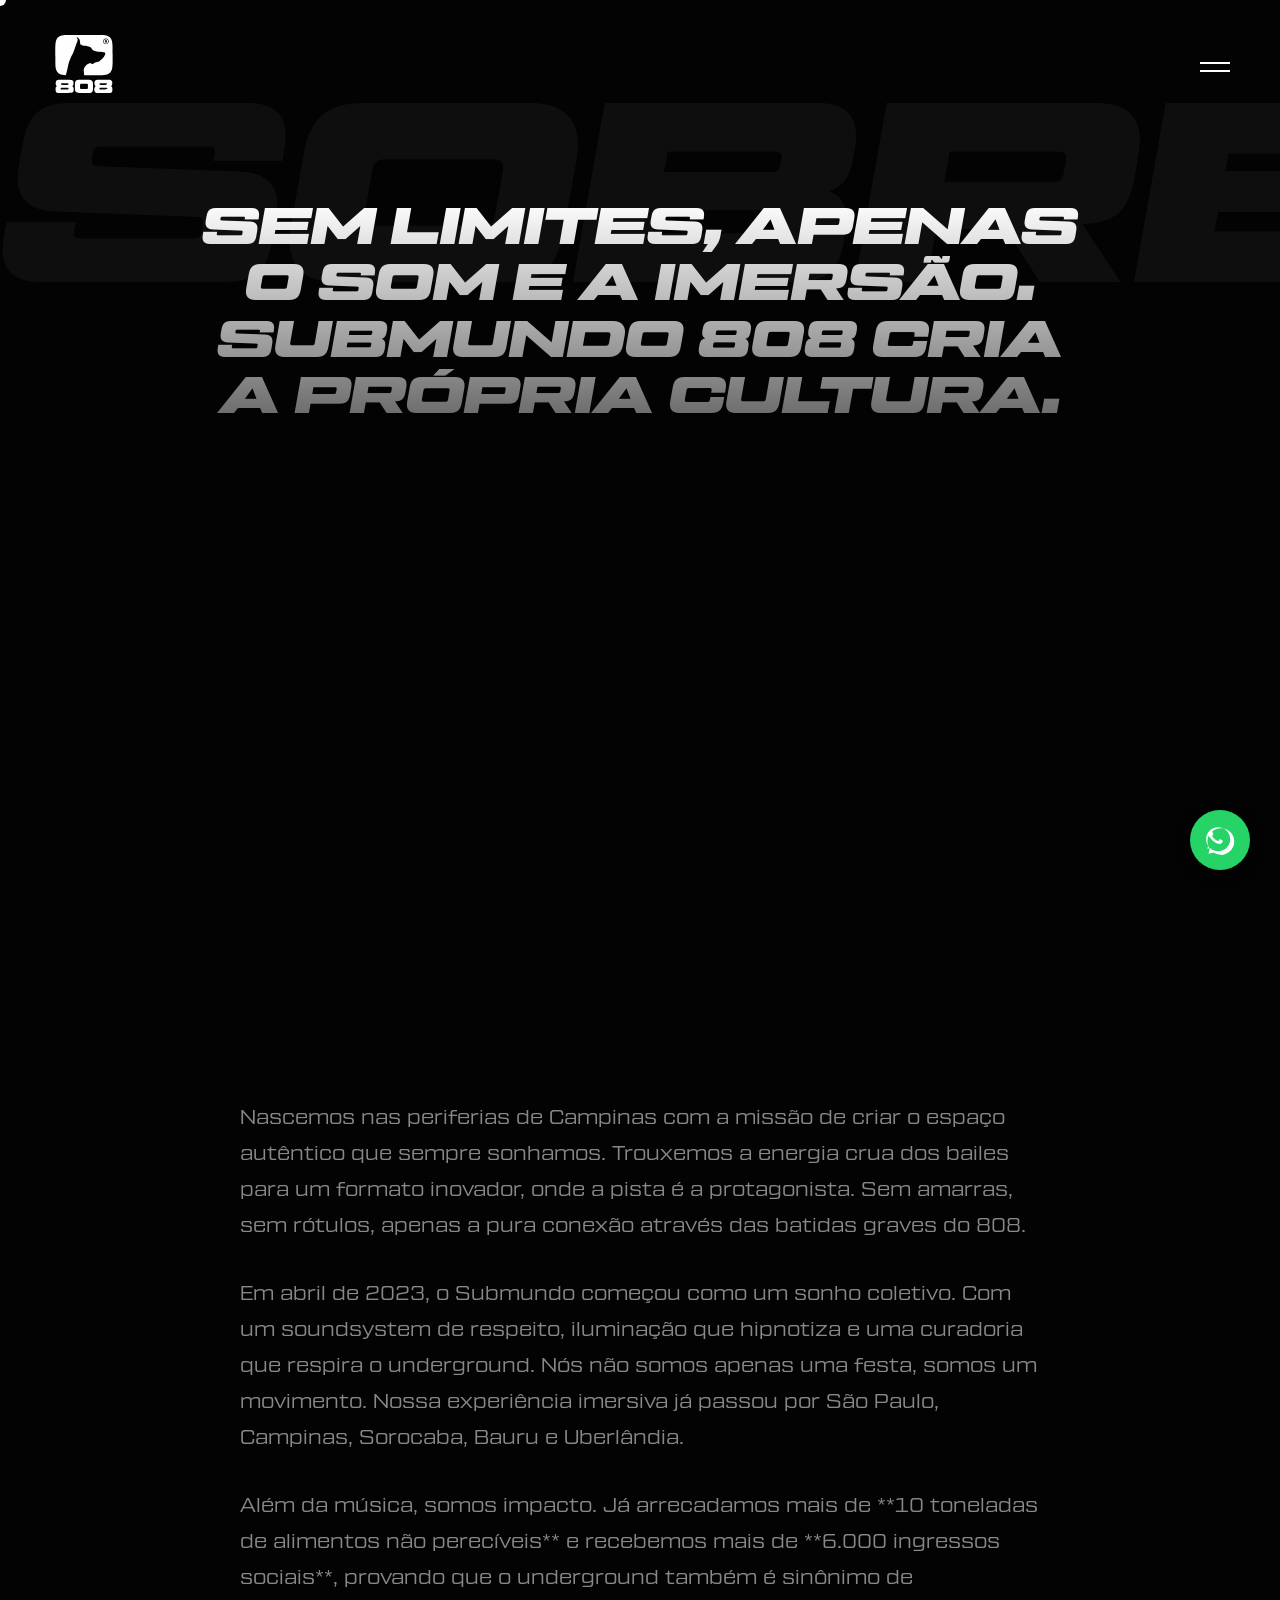
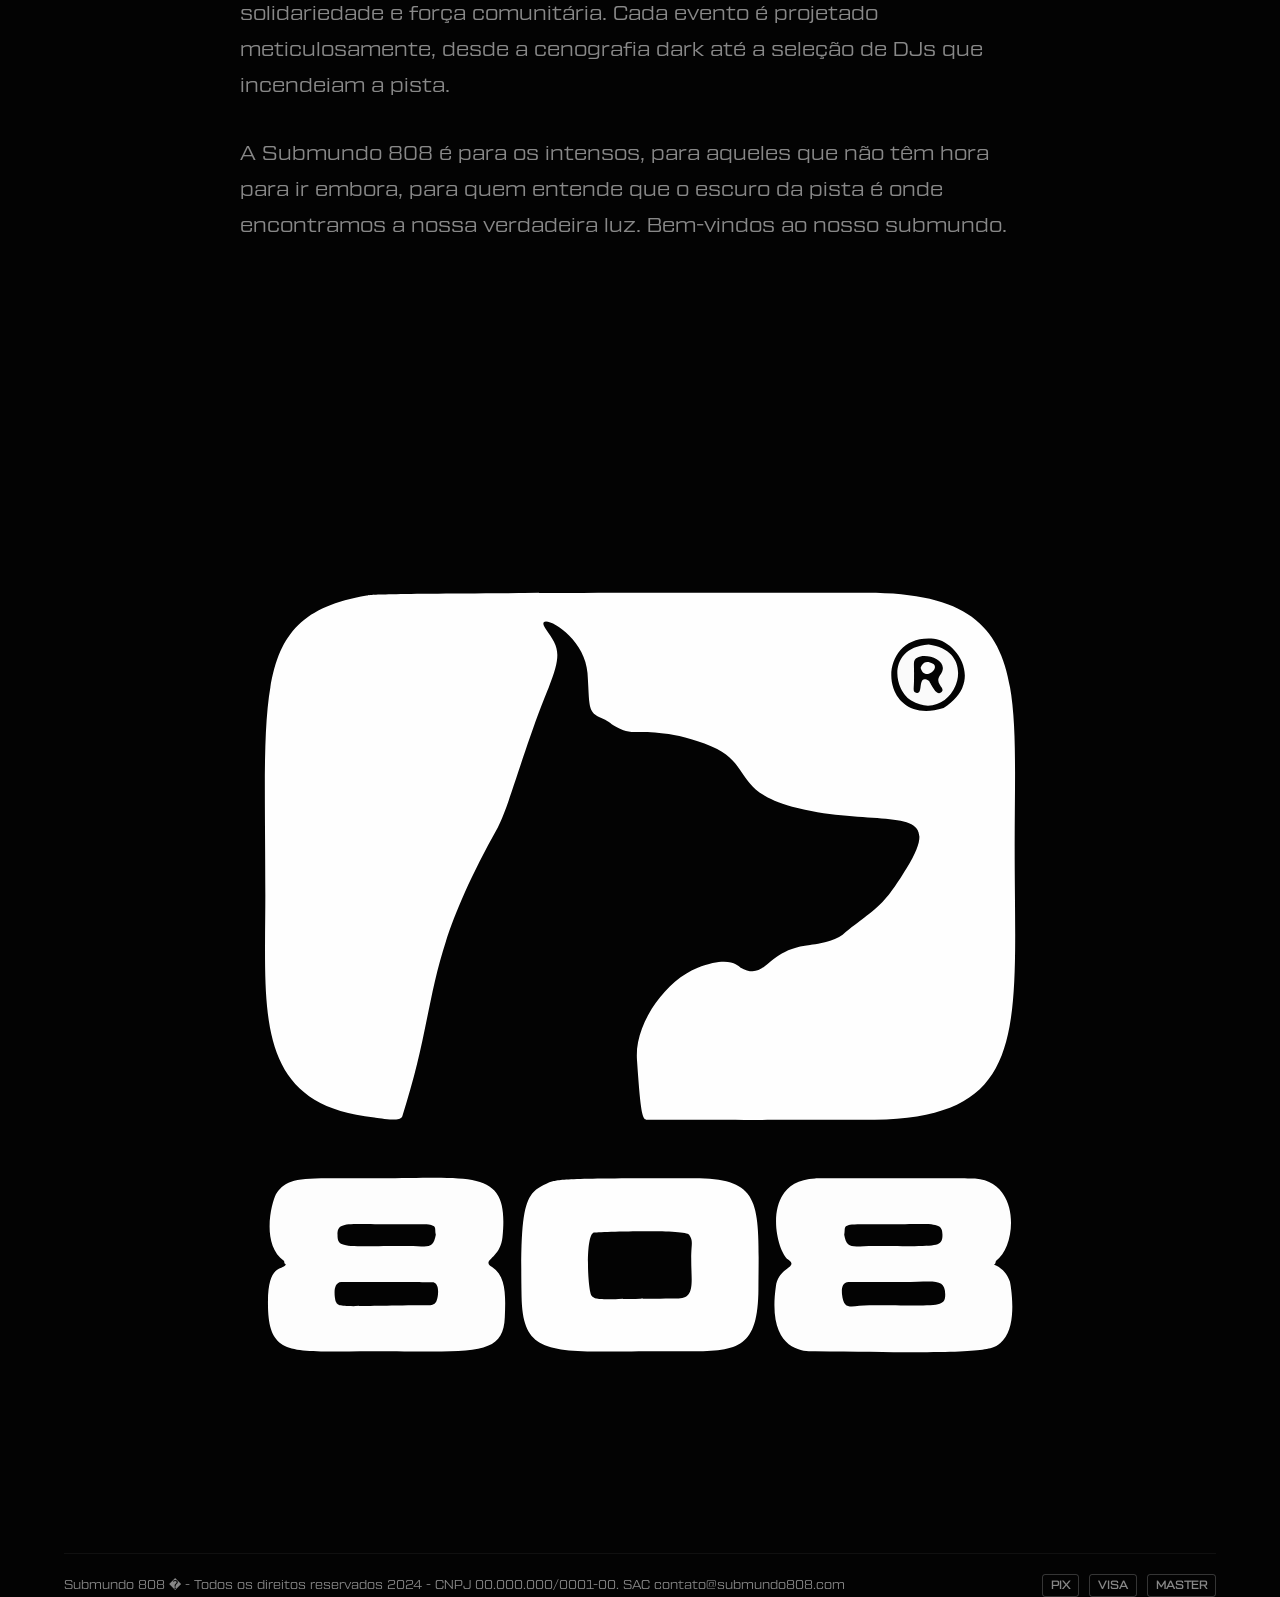
==== commit 5b433d1b: "feat: hero 808 com LEDs da referência, seção de vídeos e navegação fixa Hero 808 (js/hero-808.js, as" ====
--- a/about.html
+++ b/about.html
@@ -16,7 +16,7 @@
             <a href="about.html" class="menu-link menu-close" data-text="SOBRE NÓS">SOBRE NÓS</a>
             <a href="loja.html" class="menu-link" data-text="LOJA">LOJA</a>
             <a href="index.html#eventos" class="menu-link" data-text="EVENTOS">EVENTOS</a>
-            <a href="index.html#spotify" class="menu-link" data-text="PLAYLIST">PLAYLIST</a>
+            <a href="index.html#videos" class="menu-link" data-text="VÍDEOS">VÍDEOS</a>
             <a href="index.html#faq" class="menu-link" data-text="FAQ">FAQ</a>
         </div>
     </div>
@@ -25,7 +25,7 @@
     <header class="top-bar">
         <div class="container top-bar-content">
             <a href="index.html" class="logo">
-                <img src="assets/img/logo.svg" alt="SUBMUNDO 808" onerror="this.outerHTML='<h2 class=\'logo-text\'>SUBMUNDO 808</h2>'">
+                <img src="assets/img/logo%20808prod.svg" alt="SUBMUNDO 808" onerror="this.outerHTML='<h2 class=\'logo-text\'>SUBMUNDO 808</h2>'">
             </a>
             <div class="header-right">
                 <button class="menu-toggle" id="menuToggle">
@@ -69,69 +69,14 @@
     </main>
 
     <!-- Footer -->
-        <footer class="footer-complex">
-        <div class="container">
-            <div class="footer-grid">
-                <div class="footer-col footer-col-logo">
-                    <img src="assets/img/logo.svg" alt="SUBMUNDO 808" onerror="this.outerHTML='<h2 class=\'logo-text\'>SUBMUNDO 808</h2>'">
-                </div>
-
-                <div class="footer-col">
-                    <h4 class="footer-title">Dados pessoais</h4>
-                    <ul class="footer-links">
-                        <li><a href="about.html">Minha conta</a></li>
-                        <li><a href="loja.html">Meus pedidos</a></li>
-                        <li><a href="sacola.html">Meu carrinho</a></li>
-                    </ul>
-                </div>
-
-                <div class="footer-col">
-                    <h4 class="footer-title">Dúvidas frequentes</h4>
-                    <ul class="footer-links">
-                        <li><a href="about.html">É Seguro Comprar?</a></li>
-                        <li><a href="about.html">Formas de Pagamento</a></li>
-                        <li><a href="about.html">Política de Trocas</a></li>
-                        <li><a href="about.html">Política e Prazo de Entrega</a></li>
-                        <li><a href="about.html">Políticas de Privacidade</a></li>
-                    </ul>
-                </div>
-
-                <div class="footer-col">
-                    <h4 class="footer-title">Fale Conosco</h4>
-                    <a href="mailto:contato@submundo808.com" class="footer-email">contato@submundo808.com</a>
-                    <div class="footer-social">
-                        <a href="https://www.instagram.com/submundo808/" target="_blank" title="Instagram">
-                            <svg width="20" height="20" viewBox="0 0 24 24" fill="none" stroke="currentColor" stroke-width="2" stroke-linecap="round" stroke-linejoin="round"><rect x="2" y="2" width="20" height="20" rx="5" ry="5"></rect><path d="M16 11.37A4 4 0 1 1 12.63 8 4 4 0 0 1 16 11.37z"></path><line x1="17.5" y1="6.5" x2="17.51" y2="6.5"></line></svg>
-                        </a>
-                        <a href="https://soundcloud.com/submundo808" target="_blank" title="Soundcloud">
-                            <svg viewBox="-20 120 488 220" fill="currentColor"><path d="M211.9 144.4c0-3.8-3.1-6.8-6.9-6.8-3.8 0-6.9 3.1-6.9 6.8v182.2c0 3.8 3.1 6.8 6.9 6.8 3.8 0 6.9-3.1 6.9-6.8V144.4zm-27.5-6.8c-3.8 0-6.9 3.1-6.9 6.8v182.2c0 3.8 3.1 6.8 6.9 6.8 3.8 0 6.9-3.1 6.9-6.8V144.4c0-3.7-3.1-6.8-6.9-6.8zm-27.6 15.5c-3.8 0-6.9 3.1-6.9 6.8v166.7c0 3.8 3.1 6.8 6.9 6.8 3.8 0 6.9-3.1 6.9-6.8V159.9c0-3.8-3.1-6.8-6.9-6.8zm-27.5 17.2c-3.8 0-6.9 3.1-6.9 6.8v149.5c0 3.8 3.1 6.8 6.9 6.8 3.8 0 6.9-3.1 6.9-6.8V177.1c0-3.8-3.1-6.8-6.9-6.8zm-27.5 22.4c-3.8 0-6.9 3.1-6.9 6.8v127.1c0 3.8 3.1 6.8 6.9 6.8 3.8 0 6.9-3.1 6.9-6.8v-127.1c0-3.8-3.1-6.8-6.9-6.8zm-27.5 25.8c-3.8 0-6.9 3.1-6.9 6.8v101.3c0 3.8 3.1 6.8 6.9 6.8 3.8 0 6.9-3.1 6.9-6.8V225.2c0-3.8-3.1-6.8-6.9-6.8zM46.7 247.6c-3.8 0-6.9 3.1-6.9 6.8v56.8c0 3.8 3.1 6.8 6.9 6.8 3.8 0 6.9-3.1 6.9-6.8v-56.8c0-3.8-3.1-6.8-6.9-6.8zm401.3 7.7c-25.2 0-46.6 16-54.6 38.2-3.1-3.2-6.5-6.2-10.2-9.1-13.7-10.5-30.8-16.7-49.3-16.7-6.2 0-12.2.7-18.1 2V142.1c0-3.8-3.1-6.8-6.9-6.8-3.8 0-6.9 3.1-6.9 6.8v182.2c0 3.8 3.1 6.8 6.9 6.8h139.1c31.1 0 56.4-25.3 56.4-56.4 0-31.1-25.3-56.4-56.4-56.4zM19.1 268.3c-3.8 0-6.9 3.1-6.9 6.8v14.4c0 3.8 3.1 6.8 6.9 6.8 3.8 0 6.9-3.1 6.9-6.8v-14.4c0-3.8-3.1-6.8-6.9-6.8z"/></svg>
-                        </a>
-                        <a href="https://www.tiktok.com/@submundo808" target="_blank" title="TikTok">
-                            <svg width="20" height="20" viewBox="0 0 24 24" fill="currentColor"><path d="M19.59 6.69a4.83 4.83 0 0 1-3.77-4.25V2h-3.45v13.67a2.89 2.89 0 0 1-5.2 1.74 2.89 2.89 0 0 1 2.31-4.64 2.93 2.93 0 0 1 .88.13V9.4a6.84 6.84 0 0 0-1-.05A6.33 6.33 0 0 0 5 20.1a6.34 6.34 0 0 0 10.86-4.43v-7a8.16 8.16 0 0 0 4.77 1.52v-3.4a4.85 4.85 0 0 1-1-.1z"/></svg>
-                        </a>
-                        <a href="https://x.com/Submundo808" target="_blank" title="X (Twitter)">
-                            <svg width="20" height="20" viewBox="0 0 24 24" fill="currentColor"><path d="M18.244 2.25h3.308l-7.227 8.26 8.502 11.24H16.17l-5.214-6.817L4.99 21.75H1.68l7.73-8.835L1.254 2.25H8.08l4.713 6.231zm-1.161 17.52h1.833L7.084 4.126H5.117z"/></svg>
-                        </a>
-                        <a href="https://www.youtube.com/@submundo808" target="_blank" title="YouTube">
-                            <svg width="20" height="20" viewBox="0 24 24" fill="currentColor"><path d="M23.498 6.186a3.016 3.016 0 0 0-2.122-2.136C19.505 3.5 12 3.5 12 3.5s-7.505 0-9.377.55a3.016 3.016 0 0 0-2.122 2.136C0 8.07 0 12 0 12s0 3.93.501 5.814a3.016 3.016 0 0 0 2.122 2.136c1.871.55 9.377.55 9.377.55s7.505 0 9.377-.55a3.016 3.016 0 0 0 2.122-2.136C24 15.93 24 12 24 12s0-3.93-.502-5.814zM9.545 15.568V8.432L15.818 12l-6.273 3.568z"/></svg>
-                        </a>
-                    </div>
-                </div>
-
-                <div class="footer-col footer-col-news">
-                    <div class="news-box">
-                        <h4>Hey!</h4>
-                        <p>Seja o primeiro a receber nossos lançamentos e novidades!</p>
-                        <form class="news-form" onsubmit="event.preventDefault();">
-                            <input type="email" placeholder="Digite seu email" required>
-                            <button type="submit">></button>
-                        </form>
-                    </div>
-                </div>
+    <footer class="footer">
+        <div class="container footer-content">
+            <div class="footer-logo">
+                <img src="assets/img/logo%20808prod.svg" alt="SUBMUNDO 808" onerror="this.outerHTML='<h2 class=\'logo-text\'>SUBMUNDO 808</h2>'">
             </div>
 
             <div class="footer-bottom">
-                <p class="copyright">Submundo 808 © - Todos os direitos reservados 2024 - CNPJ 00.000.000/0001-00. SAC contato@submundo808.com</p>
+                <p class="copyright">Submundo 808 � - Todos os direitos reservados 2024 - CNPJ 00.000.000/0001-00. SAC contato@submundo808.com</p>
                 <div class="payment-icons">
                     <span class="pay-icon">PIX</span>
                     <span class="pay-icon">VISA</span>
@@ -139,6 +84,12 @@
                 </div>
             </div>
         </div>
+        
+        <a href="https://wa.me/5511999999999" target="_blank" class="float-whatsapp">
+            <svg viewBox="0 0 24 24" fill="currentColor">
+                <path d="M12.031 21.65c-1.61 0-3.18-.43-4.57-1.25l-.33-.19-3.4.89.9-3.32-.21-.34c-.89-1.42-1.36-3.05-1.36-4.73 0-5.06 4.12-9.19 9.18-9.19 2.45 0 4.75.95 6.48 2.68s2.68 4.03 2.68 6.48c-.01 5.07-4.13 9.19-9.19 9.19zm-6.17-3.56l.24.14c1.3.77 2.78 1.18 4.3 1.18 4.54 0 8.24-3.7 8.24-8.24 0-2.2-.86-4.27-2.42-5.83-1.55-1.56-3.62-2.42-5.82-2.42-4.55 0-8.25 3.7-8.25 8.25 0 1.54.41 3.03 1.18 4.34l.14.25-.53 1.95 1.99-.52zm7.61-6.11c-.24-.12-1.42-.7-1.64-.78-.22-.08-.38-.12-.54.12-.16.24-.62.78-.76.94-.14.16-.28.18-.52.06-1.57-.76-2.65-1.45-3.69-3.16-.14-.24.01-.36.13-.48.11-.11.24-.28.36-.42.12-.14.16-.24.24-.4.08-.16.04-.3-.02-.42-.06-.12-.54-1.31-.74-1.79-.2-.47-.4-.41-.54-.42h-.46c-.16 0-.42.06-.64.3-.22.24-.84.82-.84 2 0 1.18.86 2.32.98 2.48.12.16 1.69 2.58 4.09 3.62 2.05.88 2.4.7 2.82.66.42-.04 1.42-.58 1.62-1.14.2-.56.2-.104.14-.114z"/>
+            </svg>
+        </a>
     </footer>
 
     <script src="js/main.js"></script>
--- a/css/style.css
+++ b/css/style.css
@@ -40,7 +40,6 @@
     color: var(--text-main);
     font-family: 'Tactic-Sans', sans-serif;
     overflow-x: clip;
-    overscroll-behavior: none;
     scroll-behavior: smooth;
     width: 100%;
 }
@@ -251,11 +250,13 @@
     }
     .menu-toggle { padding: 10px 0 10px 4px; }
     .menu-toggle .line { width: 26px; }
-    .logo img { height: 50px; }
-}
-
+    .logo img { height: 70px; }
+}
+
+/* O logo é quadrado (447x447) e o antigo era 2:1. Para manter a mesma presença visual,
+   o lado é a raiz da área antiga: 62 x 124 = 7700 -> 88px. Mesma conta no mobile e no rodapé. */
 .logo img {
-    height: 62px;
+    height: 88px;
 }
 
 .logo-text {
@@ -384,6 +385,17 @@
 .eventos-videos .section-title {
     letter-spacing: 0.04em;
     margin-bottom: clamp(8px, 1.5vh, 20px);
+}
+
+/* #videos tem título de DUAS linhas ("SINTA A EXPERIÊNCIA"), que somava ~88px a mais
+   que o "EVENTOS" de uma linha e empurrava a seção além de 100vh — aí ela não emoldurava
+   no scroll. Compensamos aqui: padding menor + slider um pouco mais baixo, só nesta seção,
+   para o conteúdo caber em 100vh de 1080 até ~700px de altura (medido). */
+#videos {
+    padding: clamp(28px, 4.5vh, 64px) 0;
+}
+#videos .slider_component {
+    height: min(620px, 64vh);
 }
 
 /* Blurred background built from the ACTIVE card image (crossfade on change) */
@@ -533,8 +545,12 @@
 .corner.is-3 { bottom: 0; right: 0; border-width: 0 2px 2px 0; }
 .corner.is-4 { bottom: 0; left: 0; border-width: 0 0 2px 2px; }
 
-/* Play button shows on the SIDE (inactive) cards, hidden on the active one */
-.video-play {
+/* Botões de play POR CARD desativados: a navegação agora é pelos botões FIXOS das laterais
+   (que não se movem). Escondido em vez de removido do HTML para manter a estrutura. */
+.video-play { display: none; }
+
+/* (regras antigas mantidas, sem efeito enquanto .video-play está display:none) */
+.video-play-legacy {
     position: absolute;
     top: 50%;
     left: 50%;
@@ -549,7 +565,7 @@
     border-radius: 50%;
     opacity: 1;
     box-shadow: 0 0 0 rgba(229, 0, 0, 0.6);
-    transition: opacity 0.6s ease, transform 0.3s ease, box-shadow 0.3s ease, background 0.3s ease;
+    transition: opacity 0.3s ease, transform 0.3s ease, box-shadow 0.3s ease, background 0.3s ease;
 }
 
 .video-play:hover {
@@ -660,45 +676,48 @@
     color: #fff;
 }
 
-/* Nav Buttons (hidden — navigation is done via the red play buttons on the side cards) */
+/* Botões de navegação FIXOS nas laterais (não ficam dentro dos cards, então não se movem
+   nem somem durante a transição). Ficam sobre o centro dos cards laterais: mesma conta do
+   getSideOffset() do JS — clamp(300px, 47vw, 760px) a partir do centro. */
 .slider_button-wrapper {
-    display: none;
-}
-
-.slider_button-wrapper-legacy {
     position: absolute;
-    top: 40%;
+    top: 39%;              /* centro vertical dos cards (= .slider-wrapper top) */
     left: 0;
-    width: 100%;
-    justify-content: space-between;
-    padding: 0 2%;
-    transform: translateY(-50%);
+    right: 0;
+    height: 0;
+    z-index: 20;
     pointer-events: none;
-    z-index: 20;
 }
 
 .slider-button {
-    position: relative;
-    width: 52px;
-    height: 52px;
+    position: absolute;
+    top: 0;
+    transform: translate(-50%, -50%);
+    width: 64px;
+    height: 64px;
     border: none;
-    background: transparent;
+    border-radius: 50%;
+    background: var(--accent);
     color: #fff;
     cursor: pointer;
     pointer-events: auto;
     display: flex;
     align-items: center;
     justify-content: center;
-    opacity: 0.55;
-    transition: opacity 0.3s ease, transform 0.3s ease;
-}
-
-.slider-button svg { width: 100%; height: 100%; }
-.slider-button svg path:first-child { fill: #fff; }
+    opacity: 1;
+    box-shadow: 0 0 0 rgba(229, 0, 0, 0.6);
+    transition: transform 0.3s ease, background 0.3s ease, box-shadow 0.3s ease;
+}
+
+.slider-button[data-slider-prev] { left: calc(50% - clamp(300px, 47vw, 760px)); }
+.slider-button[data-slider-next] { left: calc(50% + clamp(300px, 47vw, 760px)); }
+
+.slider-button svg { width: 26px; height: 26px; }
 
 .slider-button:hover {
-    opacity: 1;
-    transform: scale(1.06);
+    background: #ff1a1a;
+    transform: translate(-50%, -50%) scale(1.06);
+    box-shadow: 0 6px 26px rgba(229, 0, 0, 0.45);
 }
 
 /* Responsive */
@@ -716,9 +735,13 @@
 
 @media (max-width: 560px) {
     .slider_slide { opacity: 0.5; }
-    .slider-button { width: 40px; height: 40px; }
+    /* Em telas estreitas os cards laterais saem quase de vez; traz os botões para perto
+       das bordas visíveis em vez de ±300px (que ficaria fora da tela). */
+    .slider-button { width: 46px; height: 46px; }
+    .slider-button[data-slider-prev] { left: 12%; }
+    .slider-button[data-slider-next] { left: 88%; }
+    .slider-button svg { width: 20px; height: 20px; }
     .slider_slide_title h3 { font-size: 0.8rem; }
-    .video-play { width: 48px; height: 48px; }
     .corner-wrapper { top: -18px; left: -18px; right: -18px; bottom: -18px; }
     .corner { width: 16px; height: 16px; }
 }
@@ -784,31 +807,26 @@
 .reveal-clip.delay-3 { transition-delay: 0.3s; }
 
 
-/* Spotify Section */
-.spotify-section {
+/* Vídeos do YouTube nos cards do slider (seção "SINTA A EXPERIÊNCIA").
+   Clicar no card central toca o vídeo (js/main.js -> playVideo); o iframe é montado
+   sobre a thumb e destruído ao sair do centro. Sem botão, o cursor é a pista de clique. */
+.slider_slide.is-video.active:not(.is-playing) { cursor: pointer; }
+
+.slider_video-embed {
+    position: absolute;
+    inset: 0;
+    z-index: 7;
     background: #000;
-}
-
-.spotify-wrapper {
-    max-width: 1000px;
-    margin: 0 auto;
-    position: relative;
-    border-radius: 14px;
-    /* Brand-red frame matching the INGRESSOS button */
-    padding: 6px;
-    background: var(--accent);
-    box-shadow: 0 0 40px rgba(229, 0, 0, 0.35);
-    transition: box-shadow 0.4s ease;
-}
-
-.spotify-wrapper:hover {
-    box-shadow: 0 0 60px rgba(229, 0, 0, 0.55);
-}
-
-.spotify-wrapper iframe {
+    overflow: hidden;
+}
+
+.slider_video-embed iframe {
     display: block;
-    border-radius: 10px;
-}
+    width: 100%;
+    height: 100%;
+    border: 0;
+}
+
 
 /* CTA */
 .cta-minimal {
@@ -927,6 +945,49 @@
     }
 }
 
+.explore-btn {
+  display: flex;
+  flex-direction: column;
+  align-items: center;
+  gap: 0.5rem;
+  background: none;
+  border: none;
+  color: #fff;
+  font-family: inherit;
+  font-size: 0.9rem;
+  text-transform: uppercase;
+  letter-spacing: 0.1em;
+  cursor: pointer;
+  opacity: 0;
+  z-index: 60;
+  /* centralizado no rodapé — sem transform, p/ não conflitar com a animação de entrada */
+  position: absolute;
+  bottom: 2rem;
+  left: 0;
+  right: 0;
+  margin-inline: auto;
+  width: fit-content;
+}
+
+.explore-arrow {
+  animation: bounce 2s infinite;
+}
+
+@keyframes bounce {
+  0%, 20%, 50%, 80%, 100% {
+    transform: translateY(0);
+  }
+  40% {
+    transform: translateY(10px);
+  }
+  60% {
+    transform: translateY(5px);
+  }
+}
+
+/* -------------------------------------
+   SECTION: EVENTOS E VÍDEOS
+------------------------------------- */
 /* -------------------------------------
    ABOUT PAGE STYLES
 -------------------------------------- */
@@ -1457,7 +1518,7 @@
 }
 
 .footer-col-logo img {
-    height: 40px;
+    height: 56px;
     margin-bottom: 20px;
 }
 
@@ -2037,199 +2098,55 @@
 }
 
 /* Título — Tactic Sans Extra Extended Ultra Italic */
+/* <div className="text-3xl md:text-5xl xl:text-6xl 2xl:text-7xl font-extrabold">
+     <div className="flex space-x-2 lg:space-x-6 overflow-hidden text-white">  */
 .hero-808__title {
   font-family: 'Tactic Sans Title', sans-serif;
   color: #fff;
-  font-weight: 800;
+  font-weight: 800;              /* font-extrabold */
   font-style: italic;
   line-height: 1;
   letter-spacing: 0.01em;
-  font-size: clamp(2rem, 7vw, 5.5rem);
+  font-size: 1.875rem;           /* text-3xl */
   display: flex;
-  gap: clamp(8px, 2vw, 28px);
-}
-
-/* Subtítulo — Tactic Sans Regular */
+  gap: 0.5rem;                   /* space-x-2 */
+  overflow: hidden;
+}
+@media (min-width: 768px)  { .hero-808__title { font-size: 3rem; } }      /* md:text-5xl */
+@media (min-width: 1024px) { .hero-808__title { gap: 1.5rem; } }          /* lg:space-x-6 */
+@media (min-width: 1280px) { .hero-808__title { font-size: 3.75rem; } }   /* xl:text-6xl */
+@media (min-width: 1536px) { .hero-808__title { font-size: 4.5rem; } }    /* 2xl:text-7xl */
+
+/* <div className="text-xs md:text-xl xl:text-2xl 2xl:text-3xl mt-2 overflow-hidden ..."> */
+.hero-808__subtitle-wrap {
+  margin-top: 0.5rem;            /* mt-2 */
+  overflow: hidden;
+}
+
 .hero-808__subtitle {
   font-family: 'Tactic Sans', sans-serif;
   color: #fff;
-  font-weight: 400;
-  margin-top: 16px;
+  font-weight: 700;              /* font-bold */
   letter-spacing: 0.04em;
-  font-size: clamp(0.8rem, 2.2vw, 1.5rem);
-}
-
-/* --- Animação de entrada --- */
-.hero-808 .fade-in {
+  font-size: 0.75rem;            /* text-xs */
+}
+@media (min-width: 768px)  { .hero-808__subtitle { font-size: 1.25rem; } }  /* md:text-xl */
+@media (min-width: 1280px) { .hero-808__subtitle { font-size: 1.5rem; } }   /* xl:text-2xl */
+@media (min-width: 1536px) { .hero-808__subtitle { font-size: 1.875rem; } } /* 2xl:text-3xl */
+
+/* --- Animação de entrada (classes .fade-in / .fade-in-subtitle do componente) --- */
+.hero-808 .fade-in,
+.hero-808 .fade-in-subtitle {
   opacity: 0;
-  animation: hero808FadeIn 0.7s cubic-bezier(0.22, 1, 0.36, 1) forwards;
-}
+  animation: hero808FadeIn 1s cubic-bezier(0.16, 1, 0.3, 1) forwards;
+  will-change: transform, opacity, clip-path;
+}
+/* reveal: cada palavra sobe surgindo por trás de uma máscara + desfoque */
 @keyframes hero808FadeIn {
-  from { opacity: 0; transform: translateY(24px); filter: blur(6px); }
-  to   { opacity: 1; transform: translateY(0);    filter: blur(0); }
+  0%   { opacity: 0; transform: translateY(0.6em); clip-path: inset(0 0 100% 0); filter: blur(8px); }
+  55%  { opacity: 1; filter: blur(0); }
+  100% { opacity: 1; transform: translateY(0);     clip-path: inset(-0.12em 0 -0.18em 0); filter: blur(0); }
 }
 
 /* --- Fallback sem WebGL --- */
 .hero-808.no-webgl canvas { display: none; }
-
-/* --- Deep Scroll Parallax Hero --- */
-.loja-deep-parallax {
-    position: relative;
-    width: 100%;
-    height: 100vh;
-    overflow: hidden;
-    perspective: 1500px;
-    background: #000;
-}
-
-/* Background Store Layer */
-.parallax-bg-store {
-    position: absolute;
-    inset: 0;
-    width: 100%;
-    height: 100%;
-    z-index: 1;
-    will-change: transform, opacity, filter;
-}
-
-.parallax-bg-store img {
-    width: 100%;
-    height: 100%;
-    object-fit: cover;
-}
-
-.store-shadow-overlay {
-    position: absolute;
-    inset: 0;
-    background: radial-gradient(circle at center, transparent 30%, #000 90%);
-    pointer-events: none;
-}
-
-/* Foreground Content Layer */
-.parallax-fg-content {
-    position: absolute;
-    inset: 0;
-    z-index: 10;
-    display: flex;
-    flex-direction: column;
-    justify-content: center;
-    padding: clamp(60px, 10vh, 100px) 5% 40px;
-    will-change: transform, opacity;
-}
-
-.fg-logo-wrap {
-    display: flex;
-    justify-content: center;
-    align-items: center;
-    gap: 15px;
-}
-
-.fg-logo {
-    height: clamp(30px, 4vw, 50px);
-}
-
-.fg-dog {
-    height: clamp(40px, 5vw, 60px);
-    transform: translateY(-5px);
-}
-
-.fg-reg {
-    font-family: 'Tactic-Sans', sans-serif;
-    font-size: clamp(1rem, 2vw, 1.5rem);
-    color: #fff;
-    align-self: flex-start;
-}
-
-.fg-main-grid {
-    display: flex;
-    justify-content: space-between;
-    align-items: center;
-    flex: 1;
-    max-width: 1400px;
-    margin: 0 auto;
-    width: 100%;
-}
-
-.fg-models {
-    flex: 1;
-    display: flex;
-    justify-content: flex-start;
-    min-width: 0;
-}
-
-.fg-models img {
-    max-height: 85vh;
-    width: auto;
-    object-fit: contain;
-    filter: drop-shadow(0 20px 40px rgba(0,0,0,0.8));
-    margin-left: -5vw;
-    max-width: 120%; /* Permite que ela cresça, mas ajuda a não quebrar o flex */
-}
-
-.fg-text {
-    flex: 1;
-    display: flex;
-    flex-direction: column;
-    align-items: flex-end;
-    text-align: right;
-    position: relative;
-    min-width: 0;
-    z-index: 2;
-}
-
-.fg-subtitle {
-    font-family: 'Tactic-Sans-Title', sans-serif;
-    font-size: clamp(2rem, 4vw, 3.5rem);
-    line-height: 1.1;
-    color: #fff;
-    margin-bottom: -10px;
-    z-index: 2;
-}
-
-.fg-title-loja {
-    font-family: 'Tactic-Sans-Title', sans-serif;
-    font-size: clamp(5rem, 10vw, 10rem);
-    line-height: 0.9;
-    color: #dedede;
-    margin: 0;
-    /* initial styles before neon */
-    text-shadow: 0 10px 30px rgba(0,0,0,0.8);
-    will-change: color, text-shadow, transform;
-    z-index: 1;
-}
-
-.fg-action {
-    display: flex;
-    justify-content: center;
-    padding-bottom: 20px;
-}
-
-/* Neon Target Classes applied by GSAP */
-.neon-active {
-    color: #fff !important;
-    text-shadow: 
-        0 0 10px #fff,
-        0 0 20px #fff,
-        0 0 30px var(--accent),
-        0 0 50px var(--accent),
-        0 0 80px var(--accent) !important;
-}
-
-@media (max-width: 768px) {
-    .fg-main-grid {
-        flex-direction: column;
-        justify-content: center;
-        gap: 20px;
-    }
-    .fg-models {
-        justify-content: center;
-    }
-    .fg-models img {
-        max-height: 40vh;
-    }
-    .fg-text {
-        align-items: center;
-        text-align: center;
-    }
-}
-
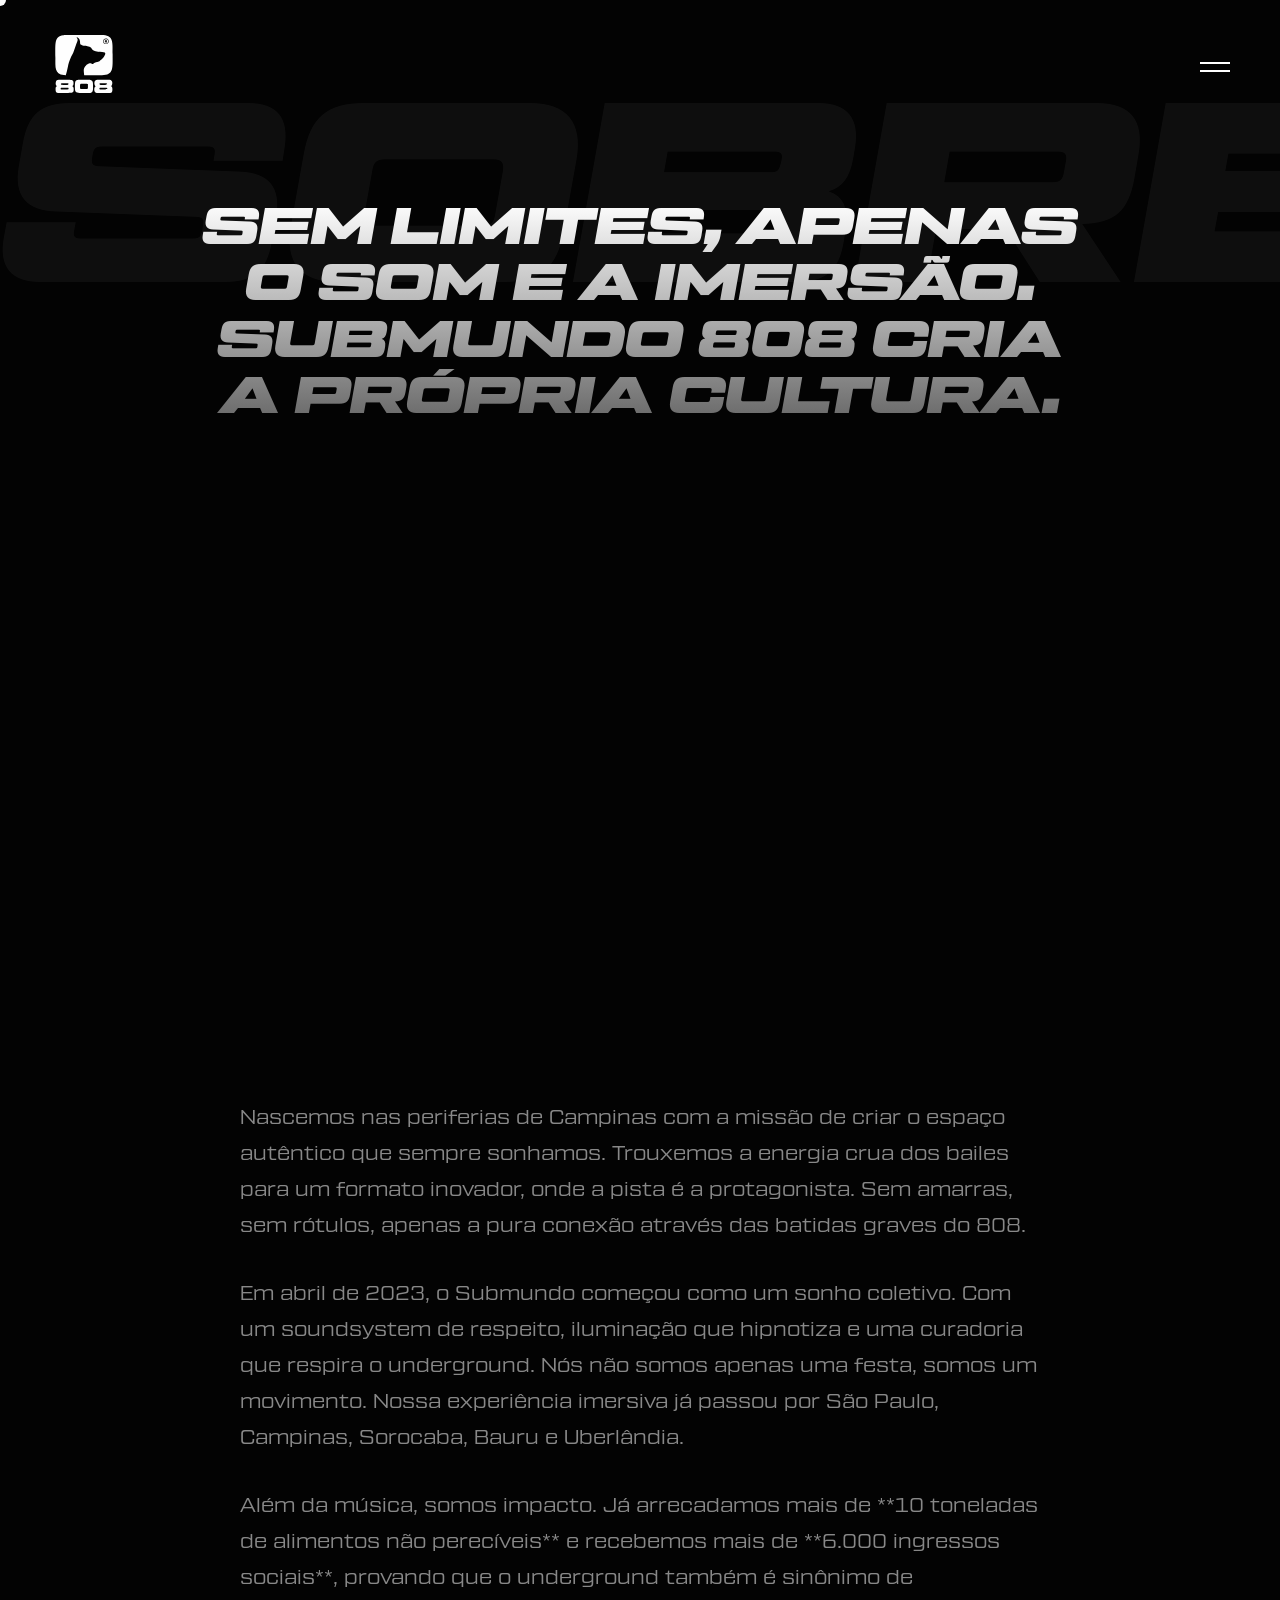
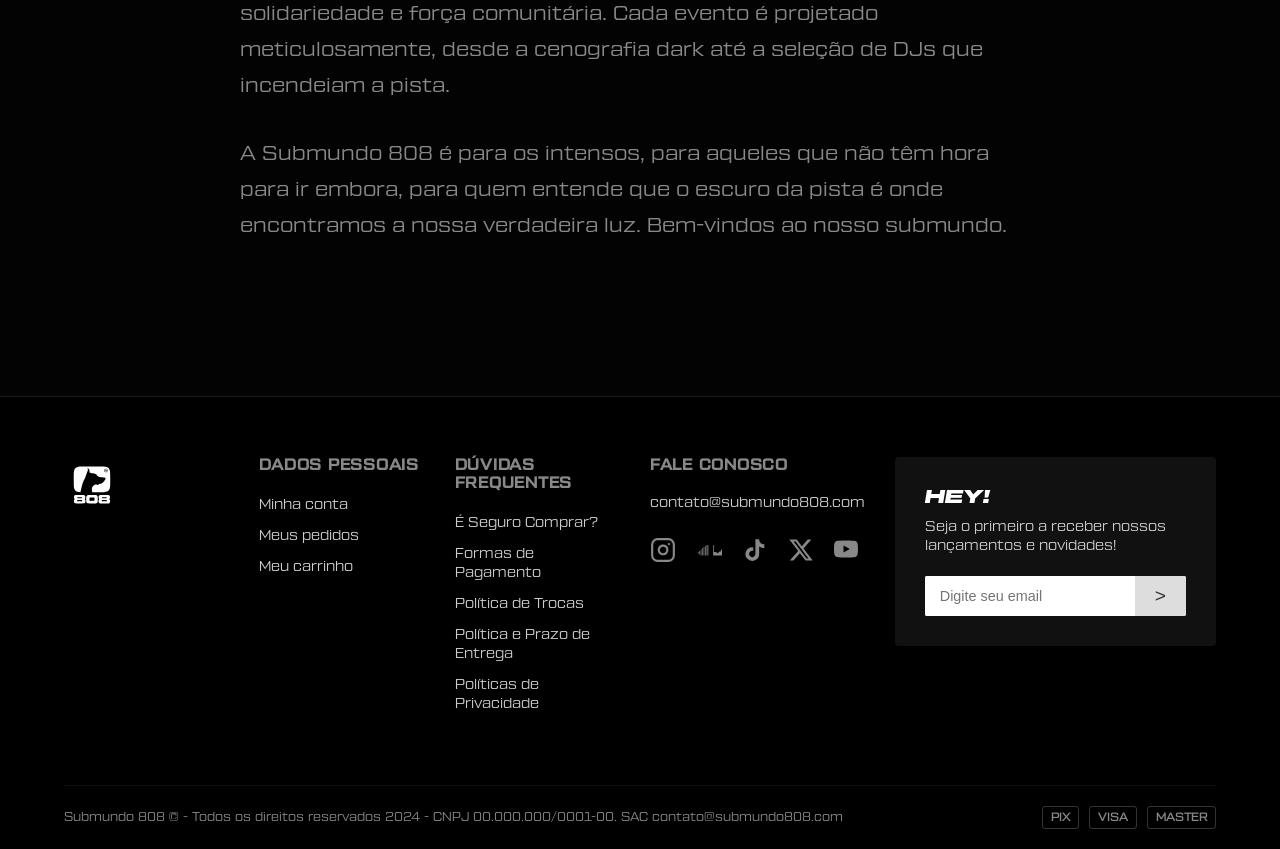
==== commit 7263278c: "Merge origin/main: loja Deep Parallax (otavio) + hero 808/videos (sessao) Conflito no rodape do abou" ====
--- a/about.html
+++ b/about.html
@@ -69,14 +69,69 @@
     </main>
 
     <!-- Footer -->
-    <footer class="footer">
-        <div class="container footer-content">
-            <div class="footer-logo">
-                <img src="assets/img/logo%20808prod.svg" alt="SUBMUNDO 808" onerror="this.outerHTML='<h2 class=\'logo-text\'>SUBMUNDO 808</h2>'">
+        <footer class="footer-complex">
+        <div class="container">
+            <div class="footer-grid">
+                <div class="footer-col footer-col-logo">
+                    <img src="assets/img/logo%20808prod.svg" alt="SUBMUNDO 808" onerror="this.outerHTML='<h2 class=\'logo-text\'>SUBMUNDO 808</h2>'">
+                </div>
+
+                <div class="footer-col">
+                    <h4 class="footer-title">Dados pessoais</h4>
+                    <ul class="footer-links">
+                        <li><a href="about.html">Minha conta</a></li>
+                        <li><a href="loja.html">Meus pedidos</a></li>
+                        <li><a href="sacola.html">Meu carrinho</a></li>
+                    </ul>
+                </div>
+
+                <div class="footer-col">
+                    <h4 class="footer-title">Dúvidas frequentes</h4>
+                    <ul class="footer-links">
+                        <li><a href="about.html">É Seguro Comprar?</a></li>
+                        <li><a href="about.html">Formas de Pagamento</a></li>
+                        <li><a href="about.html">Política de Trocas</a></li>
+                        <li><a href="about.html">Política e Prazo de Entrega</a></li>
+                        <li><a href="about.html">Políticas de Privacidade</a></li>
+                    </ul>
+                </div>
+
+                <div class="footer-col">
+                    <h4 class="footer-title">Fale Conosco</h4>
+                    <a href="mailto:contato@submundo808.com" class="footer-email">contato@submundo808.com</a>
+                    <div class="footer-social">
+                        <a href="https://www.instagram.com/submundo808/" target="_blank" title="Instagram">
+                            <svg width="20" height="20" viewBox="0 0 24 24" fill="none" stroke="currentColor" stroke-width="2" stroke-linecap="round" stroke-linejoin="round"><rect x="2" y="2" width="20" height="20" rx="5" ry="5"></rect><path d="M16 11.37A4 4 0 1 1 12.63 8 4 4 0 0 1 16 11.37z"></path><line x1="17.5" y1="6.5" x2="17.51" y2="6.5"></line></svg>
+                        </a>
+                        <a href="https://soundcloud.com/submundo808" target="_blank" title="Soundcloud">
+                            <svg viewBox="-20 120 488 220" fill="currentColor"><path d="M211.9 144.4c0-3.8-3.1-6.8-6.9-6.8-3.8 0-6.9 3.1-6.9 6.8v182.2c0 3.8 3.1 6.8 6.9 6.8 3.8 0 6.9-3.1 6.9-6.8V144.4zm-27.5-6.8c-3.8 0-6.9 3.1-6.9 6.8v182.2c0 3.8 3.1 6.8 6.9 6.8 3.8 0 6.9-3.1 6.9-6.8V144.4c0-3.7-3.1-6.8-6.9-6.8zm-27.6 15.5c-3.8 0-6.9 3.1-6.9 6.8v166.7c0 3.8 3.1 6.8 6.9 6.8 3.8 0 6.9-3.1 6.9-6.8V159.9c0-3.8-3.1-6.8-6.9-6.8zm-27.5 17.2c-3.8 0-6.9 3.1-6.9 6.8v149.5c0 3.8 3.1 6.8 6.9 6.8 3.8 0 6.9-3.1 6.9-6.8V177.1c0-3.8-3.1-6.8-6.9-6.8zm-27.5 22.4c-3.8 0-6.9 3.1-6.9 6.8v127.1c0 3.8 3.1 6.8 6.9 6.8 3.8 0 6.9-3.1 6.9-6.8v-127.1c0-3.8-3.1-6.8-6.9-6.8zm-27.5 25.8c-3.8 0-6.9 3.1-6.9 6.8v101.3c0 3.8 3.1 6.8 6.9 6.8 3.8 0 6.9-3.1 6.9-6.8V225.2c0-3.8-3.1-6.8-6.9-6.8zM46.7 247.6c-3.8 0-6.9 3.1-6.9 6.8v56.8c0 3.8 3.1 6.8 6.9 6.8 3.8 0 6.9-3.1 6.9-6.8v-56.8c0-3.8-3.1-6.8-6.9-6.8zm401.3 7.7c-25.2 0-46.6 16-54.6 38.2-3.1-3.2-6.5-6.2-10.2-9.1-13.7-10.5-30.8-16.7-49.3-16.7-6.2 0-12.2.7-18.1 2V142.1c0-3.8-3.1-6.8-6.9-6.8-3.8 0-6.9 3.1-6.9 6.8v182.2c0 3.8 3.1 6.8 6.9 6.8h139.1c31.1 0 56.4-25.3 56.4-56.4 0-31.1-25.3-56.4-56.4-56.4zM19.1 268.3c-3.8 0-6.9 3.1-6.9 6.8v14.4c0 3.8 3.1 6.8 6.9 6.8 3.8 0 6.9-3.1 6.9-6.8v-14.4c0-3.8-3.1-6.8-6.9-6.8z"/></svg>
+                        </a>
+                        <a href="https://www.tiktok.com/@submundo808" target="_blank" title="TikTok">
+                            <svg width="20" height="20" viewBox="0 0 24 24" fill="currentColor"><path d="M19.59 6.69a4.83 4.83 0 0 1-3.77-4.25V2h-3.45v13.67a2.89 2.89 0 0 1-5.2 1.74 2.89 2.89 0 0 1 2.31-4.64 2.93 2.93 0 0 1 .88.13V9.4a6.84 6.84 0 0 0-1-.05A6.33 6.33 0 0 0 5 20.1a6.34 6.34 0 0 0 10.86-4.43v-7a8.16 8.16 0 0 0 4.77 1.52v-3.4a4.85 4.85 0 0 1-1-.1z"/></svg>
+                        </a>
+                        <a href="https://x.com/Submundo808" target="_blank" title="X (Twitter)">
+                            <svg width="20" height="20" viewBox="0 0 24 24" fill="currentColor"><path d="M18.244 2.25h3.308l-7.227 8.26 8.502 11.24H16.17l-5.214-6.817L4.99 21.75H1.68l7.73-8.835L1.254 2.25H8.08l4.713 6.231zm-1.161 17.52h1.833L7.084 4.126H5.117z"/></svg>
+                        </a>
+                        <a href="https://www.youtube.com/@submundo808" target="_blank" title="YouTube">
+                            <svg width="20" height="20" viewBox="0 24 24" fill="currentColor"><path d="M23.498 6.186a3.016 3.016 0 0 0-2.122-2.136C19.505 3.5 12 3.5 12 3.5s-7.505 0-9.377.55a3.016 3.016 0 0 0-2.122 2.136C0 8.07 0 12 0 12s0 3.93.501 5.814a3.016 3.016 0 0 0 2.122 2.136c1.871.55 9.377.55 9.377.55s7.505 0 9.377-.55a3.016 3.016 0 0 0 2.122-2.136C24 15.93 24 12 24 12s0-3.93-.502-5.814zM9.545 15.568V8.432L15.818 12l-6.273 3.568z"/></svg>
+                        </a>
+                    </div>
+                </div>
+
+                <div class="footer-col footer-col-news">
+                    <div class="news-box">
+                        <h4>Hey!</h4>
+                        <p>Seja o primeiro a receber nossos lançamentos e novidades!</p>
+                        <form class="news-form" onsubmit="event.preventDefault();">
+                            <input type="email" placeholder="Digite seu email" required>
+                            <button type="submit">></button>
+                        </form>
+                    </div>
+                </div>
             </div>
 
             <div class="footer-bottom">
-                <p class="copyright">Submundo 808 � - Todos os direitos reservados 2024 - CNPJ 00.000.000/0001-00. SAC contato@submundo808.com</p>
+                <p class="copyright">Submundo 808 © - Todos os direitos reservados 2024 - CNPJ 00.000.000/0001-00. SAC contato@submundo808.com</p>
                 <div class="payment-icons">
                     <span class="pay-icon">PIX</span>
                     <span class="pay-icon">VISA</span>
@@ -84,12 +139,6 @@
                 </div>
             </div>
         </div>
-        
-        <a href="https://wa.me/5511999999999" target="_blank" class="float-whatsapp">
-            <svg viewBox="0 0 24 24" fill="currentColor">
-                <path d="M12.031 21.65c-1.61 0-3.18-.43-4.57-1.25l-.33-.19-3.4.89.9-3.32-.21-.34c-.89-1.42-1.36-3.05-1.36-4.73 0-5.06 4.12-9.19 9.18-9.19 2.45 0 4.75.95 6.48 2.68s2.68 4.03 2.68 6.48c-.01 5.07-4.13 9.19-9.19 9.19zm-6.17-3.56l.24.14c1.3.77 2.78 1.18 4.3 1.18 4.54 0 8.24-3.7 8.24-8.24 0-2.2-.86-4.27-2.42-5.83-1.55-1.56-3.62-2.42-5.82-2.42-4.55 0-8.25 3.7-8.25 8.25 0 1.54.41 3.03 1.18 4.34l.14.25-.53 1.95 1.99-.52zm7.61-6.11c-.24-.12-1.42-.7-1.64-.78-.22-.08-.38-.12-.54.12-.16.24-.62.78-.76.94-.14.16-.28.18-.52.06-1.57-.76-2.65-1.45-3.69-3.16-.14-.24.01-.36.13-.48.11-.11.24-.28.36-.42.12-.14.16-.24.24-.4.08-.16.04-.3-.02-.42-.06-.12-.54-1.31-.74-1.79-.2-.47-.4-.41-.54-.42h-.46c-.16 0-.42.06-.64.3-.22.24-.84.82-.84 2 0 1.18.86 2.32.98 2.48.12.16 1.69 2.58 4.09 3.62 2.05.88 2.4.7 2.82.66.42-.04 1.42-.58 1.62-1.14.2-.56.2-.104.14-.114z"/>
-            </svg>
-        </a>
     </footer>
 
     <script src="js/main.js"></script>
--- a/css/style.css
+++ b/css/style.css
@@ -40,6 +40,7 @@
     color: var(--text-main);
     font-family: 'Tactic-Sans', sans-serif;
     overflow-x: clip;
+    overscroll-behavior: none;
     scroll-behavior: smooth;
     width: 100%;
 }
@@ -2150,3 +2151,165 @@
 
 /* --- Fallback sem WebGL --- */
 .hero-808.no-webgl canvas { display: none; }
+
+/* --- Deep Scroll Parallax Hero --- */
+.loja-deep-parallax {
+    position: relative;
+    width: 100%;
+    height: 100vh;
+    overflow: hidden;
+    perspective: 1500px;
+    background: #000;
+}
+
+/* Background Store Layer */
+.parallax-bg-store {
+    position: absolute;
+    inset: 0;
+    width: 100%;
+    height: 100%;
+    z-index: 1;
+    will-change: transform, opacity, filter;
+}
+
+.parallax-bg-store img {
+    width: 100%;
+    height: 100%;
+    object-fit: cover;
+}
+
+.store-shadow-overlay {
+    position: absolute;
+    inset: 0;
+    background: radial-gradient(circle at center, transparent 30%, #000 90%);
+    pointer-events: none;
+}
+
+/* Foreground Content Layer */
+.parallax-fg-content {
+    position: absolute;
+    inset: 0;
+    z-index: 10;
+    display: flex;
+    flex-direction: column;
+    justify-content: center;
+    padding: clamp(60px, 10vh, 100px) 5% 40px;
+    will-change: transform, opacity;
+}
+
+.fg-logo-wrap {
+    display: flex;
+    justify-content: center;
+    align-items: center;
+    gap: 15px;
+}
+
+.fg-logo {
+    height: clamp(30px, 4vw, 50px);
+}
+
+.fg-dog {
+    height: clamp(40px, 5vw, 60px);
+    transform: translateY(-5px);
+}
+
+.fg-reg {
+    font-family: 'Tactic-Sans', sans-serif;
+    font-size: clamp(1rem, 2vw, 1.5rem);
+    color: #fff;
+    align-self: flex-start;
+}
+
+.fg-main-grid {
+    display: flex;
+    justify-content: space-between;
+    align-items: center;
+    flex: 1;
+    max-width: 1400px;
+    margin: 0 auto;
+    width: 100%;
+}
+
+.fg-models {
+    flex: 1;
+    display: flex;
+    justify-content: flex-start;
+    min-width: 0;
+}
+
+.fg-models img {
+    max-height: 85vh;
+    width: auto;
+    object-fit: contain;
+    filter: drop-shadow(0 20px 40px rgba(0,0,0,0.8));
+    margin-left: -5vw;
+    max-width: 120%; /* Permite que ela cresça, mas ajuda a não quebrar o flex */
+}
+
+.fg-text {
+    flex: 1;
+    display: flex;
+    flex-direction: column;
+    align-items: flex-end;
+    text-align: right;
+    position: relative;
+    min-width: 0;
+    z-index: 2;
+}
+
+.fg-subtitle {
+    font-family: 'Tactic-Sans-Title', sans-serif;
+    font-size: clamp(2rem, 4vw, 3.5rem);
+    line-height: 1.1;
+    color: #fff;
+    margin-bottom: -10px;
+    z-index: 2;
+}
+
+.fg-title-loja {
+    font-family: 'Tactic-Sans-Title', sans-serif;
+    font-size: clamp(5rem, 10vw, 10rem);
+    line-height: 0.9;
+    color: #dedede;
+    margin: 0;
+    /* initial styles before neon */
+    text-shadow: 0 10px 30px rgba(0,0,0,0.8);
+    will-change: color, text-shadow, transform;
+    z-index: 1;
+}
+
+.fg-action {
+    display: flex;
+    justify-content: center;
+    padding-bottom: 20px;
+}
+
+/* Neon Target Classes applied by GSAP */
+.neon-active {
+    color: #fff !important;
+    text-shadow: 
+        0 0 10px #fff,
+        0 0 20px #fff,
+        0 0 30px var(--accent),
+        0 0 50px var(--accent),
+        0 0 80px var(--accent) !important;
+}
+
+@media (max-width: 768px) {
+    .fg-main-grid {
+        flex-direction: column;
+        justify-content: center;
+        gap: 20px;
+    }
+    .fg-models {
+        justify-content: center;
+    }
+    .fg-models img {
+        max-height: 40vh;
+    }
+    .fg-text {
+        align-items: center;
+        text-align: center;
+    }
+}
+
